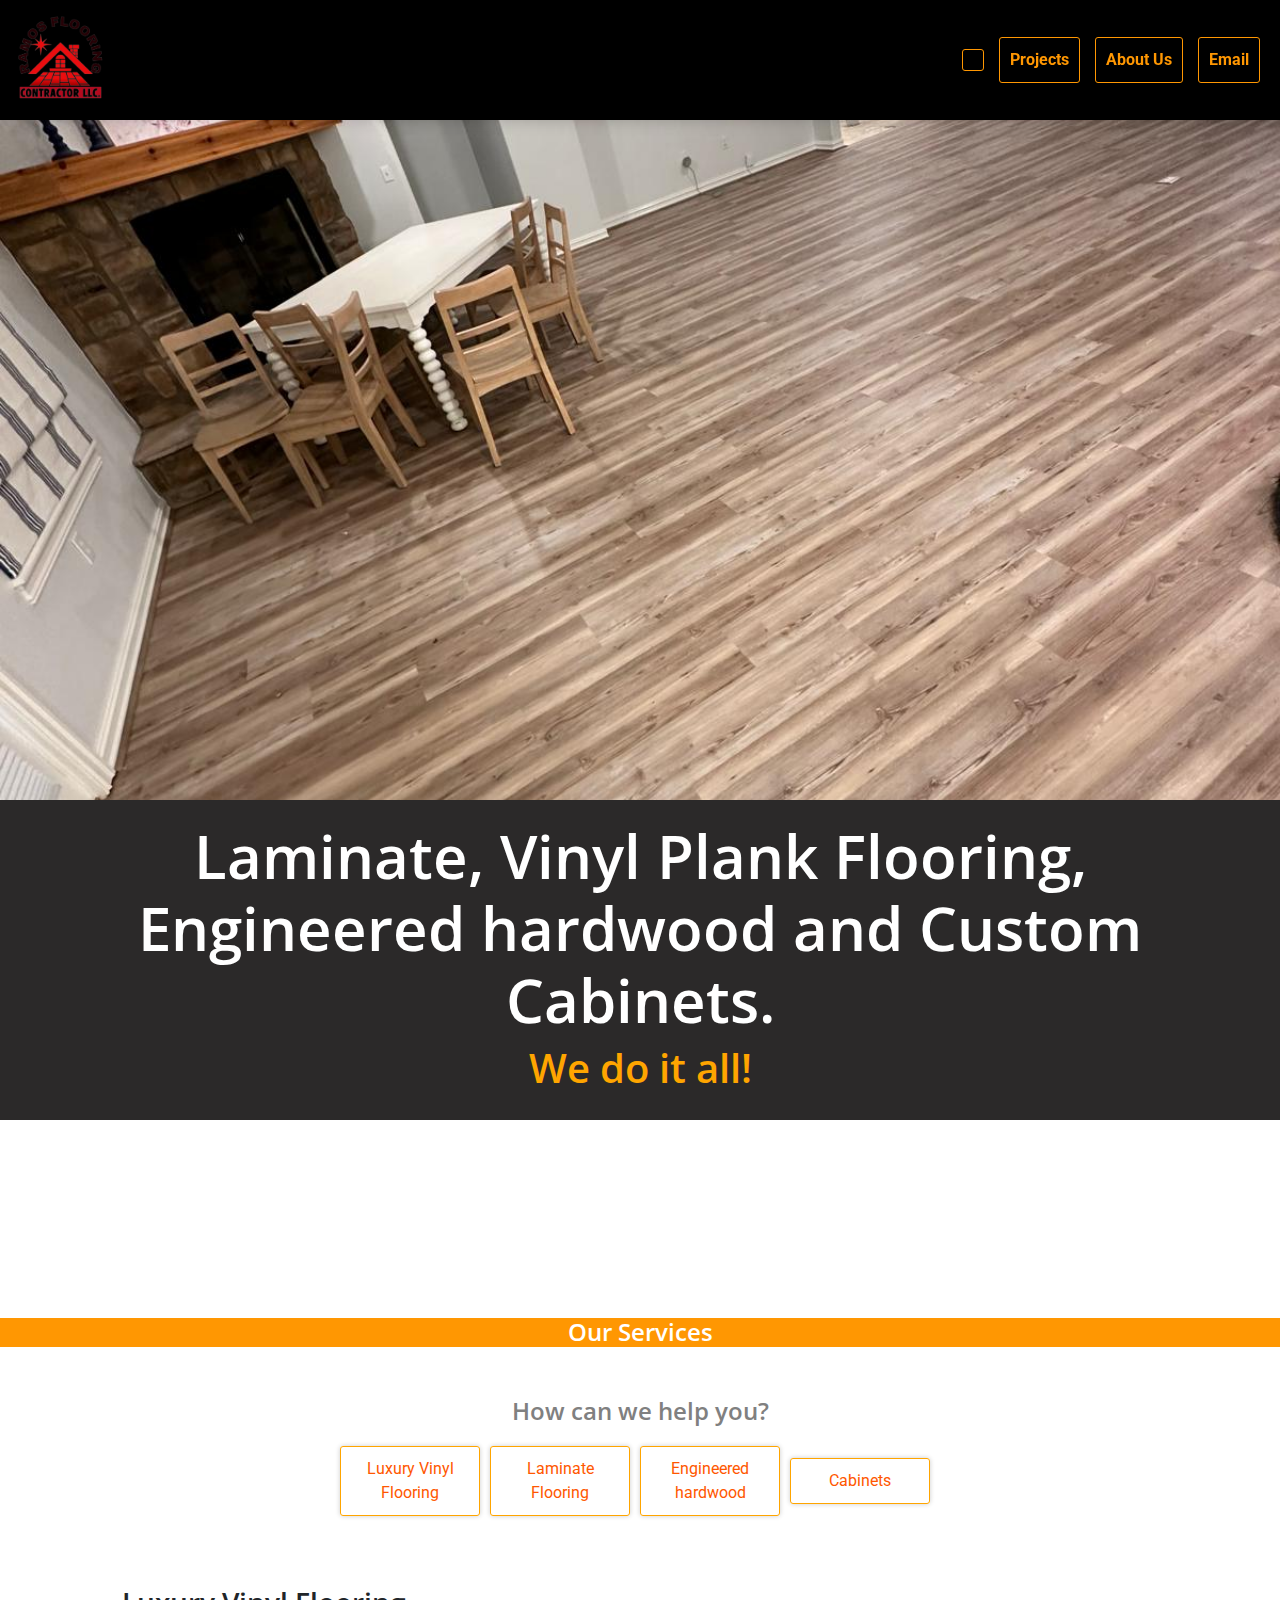
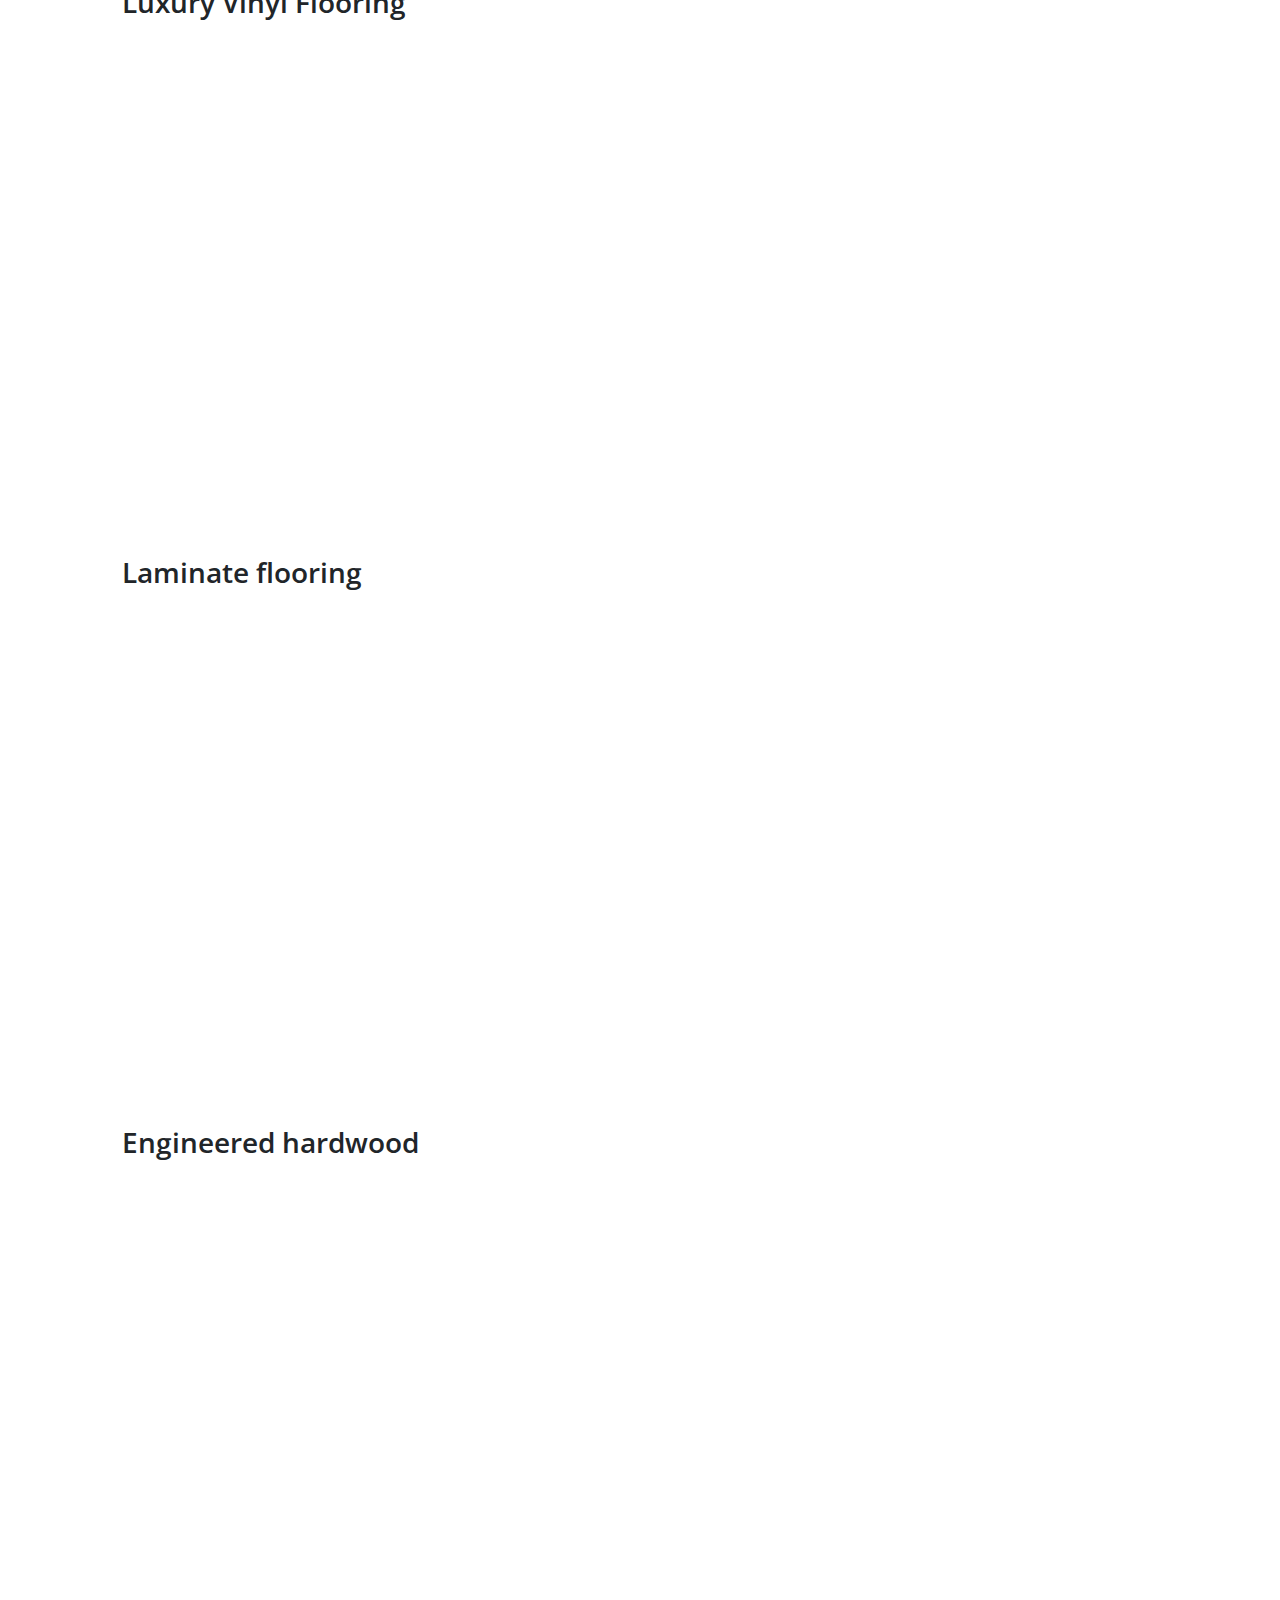
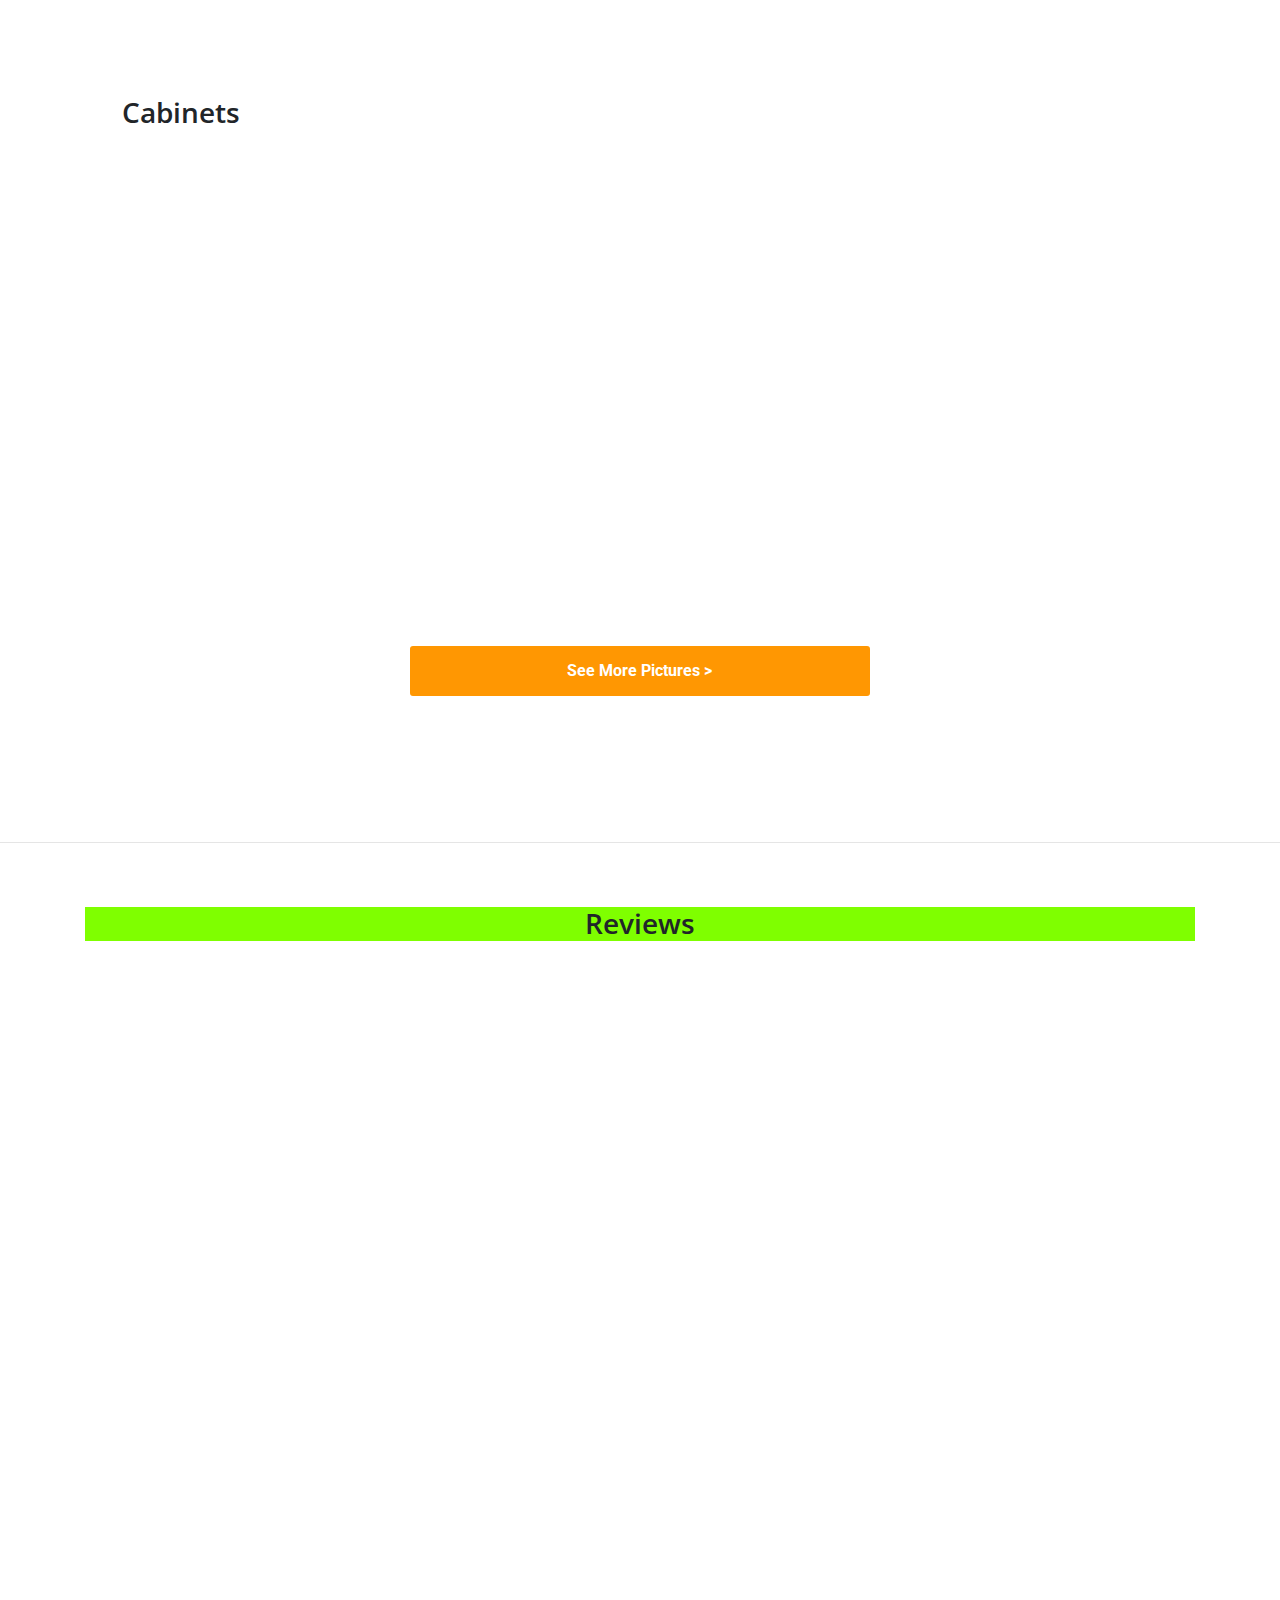
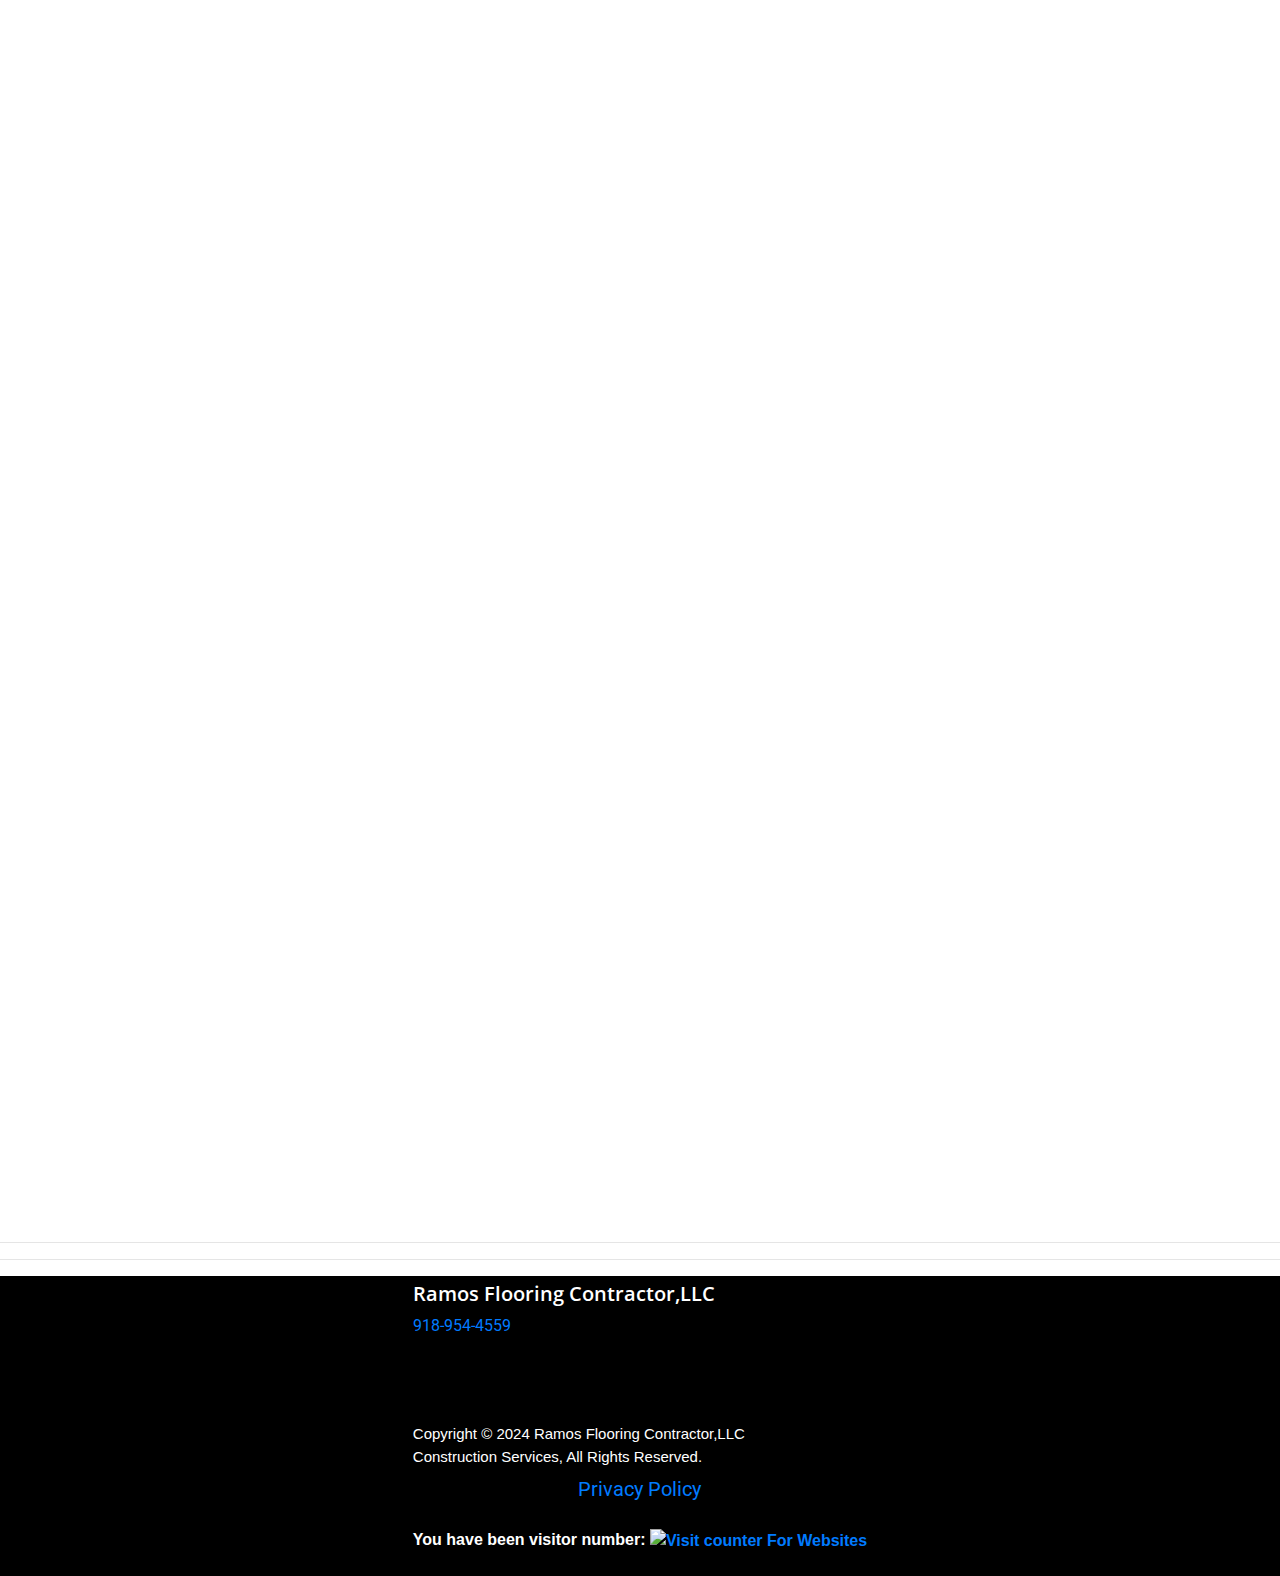
==== index.html @ 73893724 "final" ====
<!DOCTYPE html>
<html lang="en">
<head>
  <!-- Global site tag (gtag.js) - Google Analytics -->
  <script async src="https://www.googletagmanager.com/gtag/js?id=UA-148364133-5"></script>
  <script>
    window.dataLayer = window.dataLayer || [];
    function gtag(){dataLayer.push(arguments);}
    gtag('js', new Date());

    gtag('config', 'UA-148364133-5');
  </script>

  <meta charset="UTF-8">
  <meta name="viewport" content="width=device-width, initial-scale=1">

  <title>Laminate, Vinyl Plank Flooring, Engineered hardwood and Custom gavinetes. | Tulsa & Tulsa Area</title>

  <meta name="description" content="We're a family owned & operated construction service the Tulsa Area.  Laminate, Vinyl Plank Flooring, Engineered hardwood and Custom Cabinets. 918-954-4559."/>
  <meta property="og:description" content="We're a family owned & operated construction service serving the Tulsa Area.  Laminate, Vinyl Plank Flooring 918-954-4559." />

  <meta name="robots" content="index, follow"/>

<!--   og tags/social media -->

  <meta property="og:type" content="website" />
  <meta property="og:locale" content="en_US"/>
  <meta property="og:title" content="Ramos Flooring Contractor Llc | Laminate, Vinyl Plank Flooring, Engineered hardwood and Custom cabinets. | Collinsville & Tulsa Area"/>
  <meta property="og:image" content="images/logo.png/>

  <meta property="og:url" content="https://www.facebook.com/rhfloorinstall?mibextid=ZbWKwL" />
  <meta property="og:site_name" content="Ramos Flooring Contractor Llc" />
  <!-- FAVICON -->
  <link rel="icon" type="image/ico" href="images/logo.png">
  <!-- Icons -->
  <script src="https://kit.fontawesome.com/76634647d6.js"></script>
  <!-- Bootstrap -->
  <link rel="stylesheet" href="https://stackpath.bootstrapcdn.com/bootstrap/4.3.1/css/bootstrap.min.css" integrity="sha384-ggOyR0iXCbMQv3Xipma34MD+dH/1fQ784/j6cY/iJTQUOhcWr7x9JvoRxT2MZw1T" crossorigin="anonymous">
  <!--   Animation Scrolling -->
  <link href="https://unpkg.com/aos@2.3.1/dist/aos.css" rel="stylesheet">
  <script src="https://unpkg.com/aos@2.3.1/dist/aos.js"></script>
  <!-- stylesheets -->
  <link rel="stylesheet" href="styles/loader.css">
  <link rel="stylesheet" href="styles/navbar.css">
  <link rel="stylesheet" href="styles/banner.css">
  <link rel="stylesheet" href="styles/form.css">
  <link rel="stylesheet" href="styles/main.css">
  <link rel="stylesheet" href="styles/flip-card.css">
  <link rel="stylesheet" href="styles/our-work.css">
  <link rel="stylesheet" href="styles/about.css">
  <link rel="stylesheet" href="styles/responsiveness.css">
  <link rel="stylesheet" href="styles/footer.css">
  <link rel="stylesheet" href="styles/facebook.css">
  <link rel="stylesheet" href="styles/scroll.css">
  <link rel="stylesheet" href="styles/styles.css">


  <!-- fonts -->
  <link href="https://fonts.googleapis.com/css?family=Archivo:500|Open+Sans:300,700" rel="stylesheet">
  <link href="https://fonts.googleapis.com/css?family=Roboto&display=swap" rel="stylesheet">

  <!--   dark mode -->
</head>
<body>
  
  <nav id="navbar">
  <div class="logo">
    <div class="logo-phone">
      <a href="index.html"><img src="images/logo.png" alt="logo"></a>
    </div>

    <div class="empty-space">

    </div>

    <div class="desktop-buttons">

      <div class="each-button">
        <a
          href="https://www.facebook.com/rhfloorinstall?mibextid=ZbWKwL"
          target="blank"
        ><i class="fab fa-facebook-square"></i></a>
      </div>

      <div class="each-button">
        <a href="our-work.html"> Projects <i class="fas fa-hammer"></i></a>
      </div>

      <div class="each-button">
        <a href="about-us.html"> About Us <i class="far fa-address-card"></i></a>
      </div>

     
      <div class="each-button">
       <a id="enviarCorreo"  href="#"> Email <i class="fas fa-paper-plane"></i></a>
      </div>
      <script>
        // Función para enviar el correo electrónico
        function enviarCorreo() {
            // Dirección de correo electrónico a la que se enviará el correo
            var destinatario = 'gus.rauda@gmail.com';
            
            // Asunto del correo
            var asunto = 'mail subject';
            
            // Cuerpo del correo
            var cuerpo = 'Write here the message you want to send.';
            
            // Generar el link del correo
            var link = 'mailto:' + destinatario + '?subject=' + encodeURIComponent(asunto) + '&body=' + encodeURIComponent(cuerpo);
            
            // Abrir el cliente de correo predeterminado con el link generado
            window.location.href = link;
        }
        
        // Obtener referencia del enlace por su ID
        var enviarCorreoEnlace = document.getElementById('enviarCorreo');
        
        // Agregar evento de clic al enlace para enviar el correo
        enviarCorreoEnlace.addEventListener('click', function(event) {
            event.preventDefault(); // Prevenir el comportamiento predeterminado del enlace
            enviarCorreo(); // Llamar a la función enviarCorreo
        });
    </script>

    </div>
  </div>
    <div>
      <ul class="nav-links">
        <li>
          <div class="nav-container">
            <!-- top nav links -->
            <div class="upper-links">

              <div class="home-link">
                <a href="index.html"><i class="fas fa-home"></i><br>Home</a>
              </div>

              <div class="about-link">
                <a href="about-us.html"><i class="fas fa-smile"></i><br>About</a>
              </div>

            </div>
              <!-- bottom nav links -->
            <div class="container">
            <div class="upper-links">
              <div class="email-link">
                <a   href="mailto:gus.rauda@gmail.com"> Email <i class="fas fa-paper-plane"></i></a>
              </div>
           

              <div class="call-link">
                <a href="our-work.html"><i class="fas fa-hammer"></i><br>Projects</a>
              </div>
            </div>
            
              <div class="upper-links">
                <div class="reference-link">
                  <a href="https://www.facebook.com/rhfloorinstall?mibextid=ZbWKwL"> Facebook <i class="fab fa-facebook-square"></i></a>
                </div>

              </div>


          </div>
        </li>
      </ul>
    </div>
    <div class="burger">
      <div class="line1"></div>
      <div class="line2"></div>
      <div class="line3"></div>
    </div>
    <div class="second-burger">
      <a href="tel:+19189544559"><i class="fas fa-phone-alt"></i></a>
      
    
  <script src="javascript/navbar.js" defer></script>
</nav>

  <div class="mobile-intro">

    <div class="upper-container mobile">
      <h1>Laminate, Vinyl Plank Flooring, Engineered hardwood and Custom cabinets.</h1>
      <h4 id="orange-text"><i>We do it all!</i></h4>
    </div>

    <div class="mobile-banner-video">
      <img
        style="width: 100%;"
        src="images/piso1.jpg"
      />
    </div>
  </div>

  <div class="desktop-banner-video">
    <img
    style="width: 100%; height: 700px; object-fit: cover; margin-top: 100px;"
      src="images/piso1.jpg"
    />
  </div>

  <div class="below-desktop-video">
    <div class="below-desktop-video-container">
      <h1>Laminate, Vinyl Plank Flooring, Engineered hardwood and Custom Cabinets.</h1>
      <h2>We do it all!</h2>
    </div>
  </div>

  <div class="mobile-circles">
    <div class="icon-group">

      <div class=icon-group-item>
        <i class="fas fa-user-shield"></i>
        <h2>100%</h2>
        <p>Fully Licensed <br> & Insured</p>
      </div>

      <div class=icon-group-item>
        <i class="fas fa-handshake"></i>
        <h2>1000+</h2>
        <p>Satisfied <br> Customers</p>
      </div>

      <div class=icon-group-item>
        <i class="fas fa-history"></i>
        <h2>10+</h2>
        <p>Years <br> Experience</p>
      </div>

    </div>
  </div>

  <!-- 
  <section class="contact-form">
    <form action="https://formspree.io/mpzjvorl" method="POST">
      <h2 class="form-header">GET A FREE QUOTE</h2>

      <div class="personal-info">

          <div class="personal-info-block">
            <label id="fname-label" class="label" for="fname"></label>
            <br>
            <input type="text" id="fname" name="fname" autocomplete="off" placeholder="Name" required>
          </div>

          <div class="personal-info-block">
            <label id="email-label" class="label" for="email"></label>
            <br>
            <input type="email" id="email" name="email" autocomplete="off" placeholder="Email" required>
          </div>

          <div class="personal-info-block">
            <label id="phone-label" class="label" for="phone"></label>
            <br>
            <input type="tel" id="phone" name="phone" pattern="[0-9]{3}[0-9]{3}[0-9]{4}" autocomplete="off" placeholder="Phone #" required>
          </div>

          <div class="personal-info-block">
            <label for="service-type"></label>
            <br>
            <select name="service-type" id="service-type" form="contact-form">
              <option value="remodel">Remodel</option>
              <option value="flooring">Flooring</option>
              <option value="other">Other</option>
            </select>
          </div>

          <div class="personal-info-block">
            <label for="more-info"></label>
            <br>
            <textarea id="more-info" name="more-info" placeholder="Addtitional info"></textarea>
          </div>


          <div class="submit-btn">
            <button type="submit" id="submit-btn">Submit ></button>
          </div>

        </div>

        <div class="submit-btn-bg"></div>

    </form>
   --></section>

  <div class="desktop-circles">
    <div class="circle-group">

      <div class=circle-group-item data-aos="zoom-in" data-aos-duration="800">
        <i class="fas fa-user-shield"></i>
        <h2>100%</h2>
        <p>Fully Licensed <br> & Insured</p>
      </div>

      <div class=circle-group-item data-aos="zoom-in" data-aos-duration="1500">
        <i class="fas fa-handshake"></i>
        <h2>1000+</h2>
        <p>Satisfied <br> Customers</p>
      </div>

      <div class=circle-group-item data-aos="zoom-in" data-aos-duration="2500">
        <i class="fas fa-history"></i>
        <h2>10+</h2>
        <p>Years <br> Experience</p>
      </div>

    </div>

  </div>


<main>
  <section class="mobile-top-container">
    <div id="center-services">
      <p class="services">Our Services</p>
    </div>
    <div class="cards-container">

    <div class="card-product">
      <img src="images/piso2.jpg" alt="Luxury vinyl flooring" />
      <div class="card-product-infos">
        <h2>Luxury Vinyl Flooring</h2>
        <p>          Transform your home with quality and affordability. Explore our options today!
        </p>
      </div>
    </div>

    <div class="card-product">
      <img src="images/laminado.jpg" alt="bathroom" />
      <div class="card-product-infos">
        <h2>Laminate Flooring</h2>
          
          <p>Transform your home with quality and affordability. Explore our options today!</p>
          
           </p>
      </div>
    </div>

    <div class="card-product">
      <img src="images/enginee2.jpg" alt="bathroom" />
      <div class="card-product-infos">
        <h2>Engineered hardwood</h2>
          
          <p>Transform your home with quality and affordability. Explore our options today!</p>
          
           </p>
      </div>
    </div>

    <div class="card-product">
      <img src="images/gabinete.jpg" alt="cabinets" />
      <div class="card-product-infos">
        <h2>Cabinets</h2>
        <p>Elevate your space with exquisite custom cabinets crafted to perfection</p>
      </div>
    </div>

    <div class="see-pictures-button">
      <a href="our-work.html">See More Pictures</a>
    </div>
  </section>

  <div class="divider" id="section15">
    <h4>Our Services</h4>
  </div>

  <div class="shortcut-bar-container-desktop">
      <h4 id="shortcut-header">How can we help you?</h4>
    <div class="shortcut-bar">
      <div class="button-group">

        <div class="smooth-scroll-button">
          <a href="#section2">Luxury Vinyl Flooring</a>
        </div>

        <div class="smooth-scroll-button">
          <a href="#section3"> Laminate Flooring</a>
        </div>

        <div class="smooth-scroll-button">
          <a href="#section4"> Engineered hardwood</a>
        </div>

        <div class="smooth-scroll-button">
          <a href="#section5"> Cabinets</a>
        </div>

      </div>
    </div>
  </div>

  <section class="desktop-main-container">
    <div class="desktop-container">

      <div class="container-block">
        <div class="block-item">
          <h3 id="section2">Luxury Vinyl Flooring</h3>
          <img src="images/piso2.jpg" alt="vinyl Flooring" data-aos="fade-right" data-aos-duration="2000">
        </div>
        <div class="block-item" data-aos="fade-left" data-aos-duration="2000">
          <img id="image-right" src="images/piso2.jpg" alt="Laminate flooring">
          <p>Transform your home with quality and affordability. Explore our options today!

          </p>
        </div>
      </div>

      <div class="container-block">
        <div class="block-item">
          <h3 id="section3">Laminate flooring</h3>
          <img src="images/laminado2.jpg" alt="Laminate Flooring" data-aos="fade-right" data-aos-duration="2000">
        </div>
        <div class="block-item" data-aos="fade-left" data-aos-duration="2000">
          <img id="image-right" src="images/laminado.jpg" alt="Laminate Flooring">
          <p>Transform your home with quality and affordability. Explore our options today!</p>
        </div>
      </div>

      <div class="container-block">
        <div class="block-item">
          <h3 id="section4">Engineered hardwood</h3>
          <img src="images/enginee3.jpg" alt="Engineered hardwood" data-aos="fade-right" data-aos-duration="2000">
        </div>
        <div class="block-item" data-aos="fade-left" data-aos-duration="2000">
          <img id="image-right" src="images/enginee2.jpg" alt="Laminate Flooring">
          <p>Transform your home with quality and affordability. Explore our options today!</p>
        </div>
      </div>

      <div class="container-block">
        <div class="block-item">
          <h3 id="section5">Cabinets</h3>
          <img src="images/gabinete.jpg" alt="custom cabinets" data-aos="fade-right" data-aos-duration="2000">
        </div>
        <div class="block-item" data-aos="fade-left" data-aos-duration="2000">
          <img id="image-right" src="images/gabinete2.jpg" alt="custom outdoor fireplace">
          <p>Elevate your space with exquisite custom cabinets crafted to perfection</p>
        </div>
      </div>

      <div class="see-pictures-button">
    <a href="our-work.html"> See More Pictures > </a>
  </div>


    </div>
  </section>
  
 

 
  <!-- <section class="contact-form">
    <form action="https://formspree.io/mpzjvorl" method="POST">
      <h2 class="form-header">GET A FREE QUOTE</h2>

      <div class="personal-info">

          <div class="personal-info-block">
            <label id="fname-label" class="label" for="fname"></label>
            <br>
            <input type="text" id="fname" name="fname" autocomplete="off" placeholder="Name" required>
          </div>

          <div class="personal-info-block">
            <label id="email-label" class="label" for="email"></label>
            <br>
            <input type="email" id="email" name="email" autocomplete="off" placeholder="Email" required>
          </div>

          <div class="personal-info-block">
            <label id="phone-label" class="label" for="phone"></label>
            <br>
            <input type="tel" id="phone" name="phone" pattern="[0-9]{3}[0-9]{3}[0-9]{4}" autocomplete="off" placeholder="Phone #" required>
          </div>

          <div class="personal-info-block">
            <label for="service-type"></label>
            <br>
            <select name="service-type" id="service-type" form="contact-form">
              <option value="flooring">Flooring</option>
              <option value="other">Cabinets</option>
            </select>
          </div>

          <div class="personal-info-block">
            <label for="more-info"></label>
            <br>
            <textarea id="more-info" name="more-info" placeholder="Addtitional info"></textarea>
          </div>

          <div class="submit-btn">
            <button type="submit" id="submit-btn">Submit ></button>
          </div>

        </div>

        <div class="submit-btn-bg"></div>

    </form>
  </section>

  <br> -->
  

<hr>
</main>
<br><br>
<div class="container" style="display: block; margin: auto; text-align: center;">
<h3 style="background-color: chartreuse;">Reviews</h3>
<iframe src="https://www.facebook.com/plugins/post.php?href=https%3A%2F%2Fwww.facebook.com%2Fpermalink.php%3Fstory_fbid%3Dpfbid032AsZcSiXtpjebUURmiPeFrD7Mp3L16Mm4wUZ9xig6V42gHu1SGwTVG3noNDDWnvjl%26id%3D100093232772970&show_text=true&width=500" width="100%" height="734" style="border:none;overflow:hidden" scrolling="yes" frameborder="0" allowfullscreen="true" allow="autoplay; clipboard-write; encrypted-media; picture-in-picture; web-share"></iframe>
<iframe src="https://www.facebook.com/plugins/post.php?href=https%3A%2F%2Fwww.facebook.com%2FKasseyWalker777%2Fposts%2Fpfbid0L7s9SiebyeQofaS9ZgWDAj1th2RhqsWTSydWQoj7wRrjvXaaSdDEvP3XiqbZLE6el&show_text=true&width=500" width="100%" height="200" style="border:none;overflow:hidden" scrolling="yes" frameborder="0" allowfullscreen="true" allow="autoplay; clipboard-write; encrypted-media; picture-in-picture; web-share"></iframe>
<iframe src="https://www.facebook.com/plugins/post.php?href=https%3A%2F%2Fwww.facebook.com%2Fjill.krefft%2Fposts%2Fpfbid0gVji9zPcnw74T6XLZy2wdA5Qk4YDjx8csH2qK6fBC4R5EYbcyYwTqeKWUXPcy8pfl&show_text=true&width=500" width="100%" height="200" style="border:none;overflow:hidden" scrolling="yes" frameborder="0" allowfullscreen="true" allow="autoplay; clipboard-write; encrypted-media; picture-in-picture; web-share"></iframe>
<iframe src="https://www.facebook.com/plugins/post.php?href=https%3A%2F%2Fwww.facebook.com%2Fdanielle.redmondjennings%2Fposts%2Fpfbid02mDxnufdYVn1xKQXVgGoyJc3UpBB62esYWf2m6T55dg4nXZ3x2coUGFT5Mg7QjSKHl&show_text=true&width=500" width="100%" height="715" style="border:none;overflow:hidden" scrolling="yes" frameborder="0" allowfullscreen="true" allow="autoplay; clipboard-write; encrypted-media; picture-in-picture; web-share"></iframe>
</div>

<hr>
<div id="disqus_thread"></div>
<script>
    /**
    *  RECOMMENDED CONFIGURATION VARIABLES: EDIT AND UNCOMMENT THE SECTION BELOW TO INSERT DYNAMIC VALUES FROM YOUR PLATFORM OR CMS.
    *  LEARN WHY DEFINING THESE VARIABLES IS IMPORTANT: https://disqus.com/admin/universalcode/#configuration-variables    */
    
    var disqus_config = function () {
    this.page.url = https://ramosflooring.netlify.app/;  // Replace PAGE_URL with your page's canonical URL variable
    this.page.identifier = https://ramosflooring.netlify.app/; // Replace PAGE_IDENTIFIER with your page's unique identifier variable
    };
    
    (function() { // DON'T EDIT BELOW THIS LINE
    var d = document, s = d.createElement('script');
    s.src = 'https://ramosflooring.disqus.com/embed.js';
    s.setAttribute('data-timestamp', +new Date());
    (d.head || d.body).appendChild(s);
    })();
</script>
<noscript>Please enable JavaScript to view the <a href="https://disqus.com/?ref_noscript">comments powered by Disqus.</a></noscript>

<script id="dsq-count-scr" src="//ramosflooring.disqus.com/count.js" async></script>
<hr>
<footer class="mobile-footer">

    <div class="">
      <h5>Ramos Flooring Contractor,LLC</h5>
      <a href="tel:+1 918-954-4559" style="margin: auto;  text-align: center;"> 918-954-4559</a><br>

      <div class="social-icons">
        <a class="facebook" href="https://www.facebook.com/rhfloorinstall?mibextid=ZbWKwL" target="_blank"><i class="fab fa-facebook-f"></i>
        </a>
        
      </div>

      <hr class="">

      <div class="copyright">
        <p>Copyright © 2024 Ramos Flooring Contractor,LLC <br> Construction Services, All Rights Reserved.</p>
      </div>
      <div class="privacy-policy" style="text-align: center; color: white; text-decoration: none; margin-top: -10px; margin-bottom: 10px;">
        <a href="privacy-policy.html" style="font-size: 20px;">Privacy Policy</a>
<br><br>
        <p><b>You have been visitor number: <!-- hitwebcounter Code START -->
          <a href="https://www.hitwebcounter.com" target="_blank">
          <img src="https://hitwebcounter.com/counter/counter.php?page=14391729&style=0025&nbdigits=7&type=ip&initCount=120" title="Counter Widget" Alt="Visit counter For Websites"   border="0" /></a>                                    
                                                    </p></b>

      </div>
      
    </div>
  </footer>

<script type='text/javascript' data-cfasync='false'>window.purechatApi = { l: [], t: [], on: function () { this.l.push(arguments); } }; (function () { var done = false; var script = document.createElement('script'); script.async = true; script.type = 'text/javascript'; script.src = 'https://app.purechat.com/VisitorWidget/WidgetScript'; document.getElementsByTagName('HEAD').item(0).appendChild(script); script.onreadystatechange = script.onload = function (e) { if (!done && (!this.readyState || this.readyState == 'loaded' || this.readyState == 'complete')) { var w = new PCWidget({c: 'a52277e1-9607-443a-9993-4f3719b8a271', f: true }); done = true; } }; })();</script>

<script> AOS.init(); </script>
<script src="script.js"></script>


</body>
</html>
---- styles/loader.css ----
.loader-wrapper {
  width: 100%;
  height: 100%;
  position: absolute;
  top: 0;
  left: 0;
  background-color: black;
  display:flex;
  justify-content: center;
  align-items: center;
  z-index: 10000;
}
.loader {
  display: block;
  position: relative;
  animation: loader 1s infinite ease;
}
.loader-inner {
  vertical-align: top;
  display: inline-block;
  width: 100%;
  background-color: #fff;
  animation: loader-inner 2s infinite ease-in;
}
@keyframes loader {
  0% { transform: rotate(0deg);}
  100% { transform: rotate(360deg);}
}
@keyframes loader-inner {
  0% { height: 0%;}
  100% { height: 0%;}
}
---- styles/navbar.css ----
nav {
  height: 120px;
  width: 100%;
  position: fixed;
  top: 0px;
  background-color: hsl(32, 10%, 74%);
  box-shadow: 0 0 15px rgba(201, 195, 195, 0.425);
  z-index: 5;
}

/*.logo {
  display: flex;
  justify-content: left;
  cursor: pointer;
  padding: 10px;

}*/
.logo-phone {
  position: absolute;
  left: 10px;
  top: 50%;
  transform: translateY(-50%);
}
.logo-phone img {
  height: 70px;
}

nav.scroll {
  background-color: rgb(53, 48, 48);
  color: rgb(36, 36, 196);
}

.burger {
  display: flex;
  flex-direction: column;
  align-items: center;
  justify-content: center;
  cursor: pointer;
  height: 40px;
  width: 46px;
  position: fixed;
  margin-top: 18px;
  margin-right: 0px;
  right: 10px;
  top: 15px;
  z-index: 20;
  border-radius: 5px;
  background-color: #FF9702;

}

.line1, .line3 {
  width: 25px;
  height: 2px;
  margin: 5px;
  background-color: white;
  transition: all 0.3s ease;
}

.second-burger {
  display: flex;
  align-items: center;
  justify-content: center;
  box-sizing: border-box;
  cursor: pointer;
  height: 40px;
  width: 46px;
  position: fixed;
  right: 65px;
  top: 33px;
  padding: 5px;
  background-color: #FF9702;
  z-index: 20;
  border-radius: 5px;
}

.second-burger i {
  font-size: 20px;
  color: white;
  margin: 7px;
  transition: all 0.3s ease;
}

.third-burger {
  display: flex;
  align-items: center;
  justify-content: center;
  box-sizing: border-box;
  cursor: pointer;
  height: 40px;
  width: 46px;
  position: fixed;
  right: 120px;
  top: 33px;
  padding: 5px;
  background-color: #FF9702;
  z-index: 20;
  border-radius: 5px;
}

.third-burger i {
  font-size: 20px;
  color: white;
  margin: 7px;
  transition: all 0.3s ease;
}

.burger .line2 {
  width: 25px;
  height: 2px;
  background-color: white;
}

.nav-links{
  display: flex;
  flex-direction: column;
  align-items: center;
  justify-content: center;
  text-decoration: none;
  height: 100%;
  width: 100%;
  list-style: none;
  overflow-x: hidden;
  position: fixed;
  z-index: 20;
  top: 0px;
  right: 0px;
  background-color: rgb(143, 130, 130);
  transform: translateX(100%);
  margin: 0 !important;
  padding: 0 !important;
}

.nav-active{
  transform: translateX(0%);
}

.upper-links {
  display: flex;
  align-items: center;
  justify-content: space-around;
  margin: 0 auto;
  width: 300px;
}

.upper-google-link {
  display: flex;
  align-items: center;
  justify-content: space-around;
  margin: 0 auto;
}

.google-link {
  background-color: #FF9702;
  display: flex;
  align-items: center;
  justify-content: center;
  margin-bottom: 20px;
  width: 100%;
  padding: 30px;
  border-radius: 5px;
  text-align: center;
  position: relative;
  left: 0;
  transition: left ease 0.5s;
}

.google-link a {
  text-decoration: none;
  color: white;
  font-size: 24px;
}

.home-link {
  background-color: #FF9702;
  display: flex;
  align-items: center;
  justify-content: center;
  margin-bottom: 20px;
  padding: 30px;
  width: 49%;
  border-radius: 5px;
  text-align: center;
  position: relative;
  right: 0;
  transition: top ease 0.5s;
}

.home-link a {
  text-decoration: none;
  color: white;
  font-size: 24px;
}

.reference-link {
  background-color: #2010b1;
  display: flex;
  align-items: center;
  justify-content: center;
  margin-bottom: 20px;
  width: 100%;
  padding: 30px;
  border-radius: 5px;
  text-align: center;
  position: relative;
  right: 0;
  transition: right ease 0.5s;
}

.reference-link a {
  text-decoration: none;
  color: white;
  font-size: 24px;
}

.call-link {
  background-color: #FF9702;
  display: flex;
  align-items: center;
  justify-content: center;
  margin-bottom: 20px;
  width: 49%;
  padding: 30px;
  border-radius: 5px;
  text-align: center;
  position: relative;
  right: 0;
  transition: right ease 0.5s;
}

.call-link a {
  text-decoration: none;
  color: white;
  font-size: 24px;
}

.about-link {
  background-color: #FF9702;
  display: flex;
  align-items: center;
  justify-content: center;
  margin-bottom: 20px;
  padding: 30px;
  width: 49%;
  border-radius: 5px;
  text-align: center;
  position: relative;
  left: 0;
  transition: left ease 0.5s;
}

.about-link a {
  text-decoration: none;
  color: white;
  font-size: 24px;
}

.email-link {
  background-color: #FF9702;
  display: flex;
  align-items: center;
  justify-content: center;
  margin-bottom: 20px;
  width: 49%;
  padding: 30px;
  border-radius: 5px;
  text-align: center;
  position: relative;
  left: 0;
  transition: left ease 0.5s;
}

.email-link a {
  text-decoration: none;
  color: white;
  font-size: 24px;
}

.extra-info {
  display: flex;
  flex-direction: column;
  align-items: center;
  justify-content: center;
  color: black;
  font-weight: bolder;
}

@keyframes navLinkFade{
  from{
    opacity: 0;
    transform: translateX(50px);
  }
  to{
    opacity: 1;
    transform: translateX(0px);
  }
}

.toggle .line1{
  transform: rotate(-45deg) translate(-5px,5px);
}
.toggle .line2{
  opacity: 0;
}
.toggle .line3{
  transform: rotate(45deg) translate(-5px,-5px);
}
---- styles/banner.css ----
.desktop-banner-video {
  display: none;
}
.below-desktop-video {
  display: none;
}

@media screen and (min-width: 800px) {
    /*desktop banner / slideshow*/
  .mobile-intro {
    display: none;
  }
  .mobile-banner-video {
    display: none;
  }
  .desktop-banner-video {
    display: block;
  }
  .desktop-banner-video video {
    margin-top: 50px;
    margin-bottom: -10px;
    width: 100vw;
  }
  .below-desktop-video {
    display: block;
    background: rgb(43, 41, 41);
    width: 100%;
    margin: 0 auto;
    text-align: center;
    padding-top: 20px;
    padding-bottom: 20px;
  }
  .below-desktop-video-container {
    width: 80%;
    margin: 0 auto;
  }
  .below-desktop-video-container h1 {
    color: white;
    font-size: 60px;
  }
  .below-desktop-video-container h2 {
    color: orange;
    font-size: 40px;
  }
}

#small-banner {
  margin: 0;
  padding: 15px 0px;
  background-color: #FF9702;
  color: white;
  text-align: center;
  font-weight: bolder;
}
#small-banner a {
  font-size: 20px;
  color: white;
}

.mobile-banner-video video {
  height: 35vh;
  object-fit: cover;
  width: 100%;
  margin-bottom: -5px;
}
@media screen and (min-width: 600px) {
  .mobile-banner-video video {
    height: 600px;
    object-fit: cover;
    width: 100%;
    margin-bottom: -5px;
  }
}

.mobile-banner img {
  width: 100%;
}

.mobile-intro {
  margin-top: 120px;
}

.upper-container {
  width: 90%;
  margin: 0 auto;
  text-align: center;
  padding-top: 20px;
  padding-bottom: 20px;
}

.upper-container h1 {
  margin: 0 auto;
  font-size: 32px;
  width: 90%;
  padding-bottom: 10px;
}

.upper-container h2 {
  width: 70%;
  font-size: 20px;
  font-weight: 300;
  margin: 0 auto;
  color: rgb(230, 85, 0);
}

.upper-container p {
  color: rgb(230, 85, 0);
  font-weight: 300;
  margin-bottom: 0;
}
---- styles/form.css ----
.contact-form {
  background: #FF9702;
  padding: 50px 0px;
  position: relative;
}
.form-header {
  font-family: 'Archivo Black', sans-serif;
  font-size: 28px;
  color: white;
  text-align: center;
}
.form-header-lower {
  font-family: 'Archivo Black', sans-serif;
  font-size: 20px;
  color: white;
  text-align: center;
}

.personal-info {
  width: 90%;
  margin: 0 auto;
}

.personal-info-block {
  width: 100%;
  margin-bottom: 10px;
}
.personal-info-block input {
  width: 100%;
  border: 2px solid black;
  height: 50px;
  outline: none;
  padding-left: 10px;
  color: black;
  font-size: 20px;
  font-weight: bold;
}
.personal-info-block input::placeholder {
  color: black;
  font-size: 20px;
  font-weight: bold;
  overflow: visible;
}
.personal-info-block input:focus {
  color: black;
  font-size: 20px;
  font-weight: bold;
  overflow: visible;
}

.personal-info-block select {
  width: 100%;
  border: 2px solid black;
  height: 50px;
  outline: none;
  color: black;
  font-size: 20px;
  font-weight: bold;
  background: white;
  padding-left: 10px;
}
.personal-info-block select::placeholder {
  color: black;
  font-size: 20px;
  font-weight: bold;
}
.personal-info-block select::focus {
  color: black;
  font-size: 20px;
  font-weight: bold;
}

.personal-info-block textarea {
  width: 100%;
  border: 2px solid black;
  height: 80px;
  outline: none;
  padding-left: 10px;
  padding-top: 10px;
  color: black;
  font-size: 20px;
  font-weight: bold;
}
.personal-info-block textarea::placeholder {
  color: black;
  font-size: 20px;
  font-weight: bold;
  font-family: 'Roboto', sans-serif;
}
.personal-info-block textarea:focus {
  color: black;
  font-size: 20px;
  font-weight: bold;
  font-family: 'Roboto', sans-serif;
  overflow: visible;
}

.personal-info-block label {
  font-size: 20px;
}


.submit-btn {
  display: flex;
  align-items: center;
  justify-content: center;
  width: 100%;
}
.submit-btn button {
  padding: 15px;
  background: white;
  color: black;
  border: none;
  outline: none;
  text-decoration: none;
  font-size: 18px;
  font-weight: bold;
  text-align: center;
  font-family: 'Archivo Black', sans-serif;

  position: relative;
  z-index: 2;
}

.submit-btn-bg {
  background: black;
  width: 117px;
  height: 50px;

  position: absolute;
  z-index: 1;
  bottom: 45px;
  left: 50%;
  transform: translateX(-55%);
}


@media screen and (min-width: 800px) {
  .contact-form {
    display: flex;
    flex-direction: column;
    align-items: center;
    justify-content: center;
  }
  .personal-info-block input {
    width: 100%;
  }
  .personal-info-block select {
    width: 100% !important;
  }
  .personal-info-block textarea {
    width: 100% !important;
  }
}
---- styles/main.css ----
h1, h2, h3, h4, h5, h6 {
  font-family: 'Open Sans', sans-serif;
  font-weight: 600;
}

p {
  font-family: Arial;
  font-weight: 500;
}

html {
  scroll-behavior: smooth;
}

.privacy-policy-container {
  width: 90%;
  margin: 0 auto;
  padding-top: 50px;
  padding-bottom: 50px;
}

#orange-text {
  color: #FF9702;
}

.vertical-line {
  display: none;
}

.carousel-indicators{
  display: none;
}

.mobile-video {
  margin-top: 30px;
  margin-bottom: 30px;
  text-align: center;
  color: #FF9702;
}

.mobile-video h4 {
  margin: 0 auto;
  font-size: 24px;
  text-align: center;
  width: 90%;
  margin-bottom: 10px;
}

.mobile-top-container {
  margin: 0 auto;
  width: 90%;
}

.banner {
  display: none;
}

.services {
  width: 100%;
  color: #FF9702;
  background-color: white;
  padding: 10px;
  border-radius: 3px;
  text-align: center;
}

#center-services {
  display: flex;
  align-items: center;
  justify-content: center;
}

#center-services p {
  font-size: 24px;
  font-weight: 900;
}

.desktop-circles {
  display: none;
}

.mobile-circles {
  display: flex;
  align-items: center;
  justify-content: center;
  padding: 25px 0px;
}

.icon-group {
  height: 100%;
  width: 100%;
  display: flex;
  align-items: center;
  justify-content: space-around;
}

.icon-group-item {
  text-align: center;
}

.icon-group h2 {
  font-size: 24px;
}
.icon-group i {
  text-align: center;
  font-size: 36px;
  color: #FF9702;
}
.icon-group p {
  margin: 0;
}


.numberCircle {
  width: 120px;
  line-height: 120px;
  border-radius: 50%;
  text-align: center;
  font-size: 24px;
  border: 4px solid black;
}

.numberCirclealt {
  width: 120px;
  line-height: 120px;
  border-radius: 50%;
  text-align: center;
  font-size: 24px;
  border: 4px solid rgba(230, 85, 0, 1);
}

.numberCirclealt2 {
  width: 120px;
  line-height: 120px;
  border-radius: 50%;
  text-align: center;
  font-size: 24px;
  border: 4px solid grey;
}

.circle-text {
  margin-top: 5px;
  text-align: center;
  font-weight: bolder;
  font-size: 14px;
}

.top-divider {
  display: none;
}

.divider {
  display: none;
}

.desktop-video-container {
  display: none;
}

.desktop-main-container {
  display: none;
}

.cards-container {
  box-sizing: border-box;
  width: 100%;
  border-radius: 5px;
}

.card-product {
  overflow: hidden;
  height: 180px;
  background: white;
  box-shadow: 0 0 15px rgba(0,0,0,0.2);
  display: flex;
  align-items: center;
  margin-bottom: 20px;
  border-radius: 3px;
}

.card-product img {
  height: 100%;
  width: 125px;
  object-fit: cover;
}

.card-product h2 {
  font-size: 20px;
  font-weight: bold;
  margin: 0;
}

.card-product p {
  font-size: 12px;
  line-height: 1.4;
  opacity: .7;
  margin-bottom: 0;
  margin-top: 8px;
}

.card-product .card-product-infos {
  padding: 16px;
}

.see-pictures-button {
  margin: 0 auto;
  background-color: #FF9702;
  border: 3px solid #FF9702;
  border-radius: 3px;
  width: 40%;
  padding: 10px;
  margin-top: 30px;
  margin-bottom: 30px;
  text-align: center;
}

.see-pictures-button a {
  color: white;
  font-weight: bolder;
  text-align: center;
}



.desktop-google-reviews {
  display: none;
}
.mobile-google-reviews {
  display: block;
  width: 85%;
  margin: 0 auto;
}

.community-service {
  width: 90%;
  margin: 0 auto;
  padding-bottom: 40px;
  color: grey;
}

.community-service p {
  margin-top: 20px;
  margin-bottom: 10px;
  font-size: 20px;
}

.community-service img {
  width: 100%;
}

.desktop-buttons {
  display: none;
}

.phone-number {
  display: none;
}

.hours {
  display: none;
}

#desktop-support {
  display: none;
}

.mobile-community-service {
  width: 90%;
  margin: 0 auto;
  padding-top: 20px;
  padding-bottom: 20px;
  color: grey;
}

.community-service-image-mobile img {
  width: 100%;
  border-radius: 5px;
}

.mobile-community-service p {
  margin-top: 10px;
  font-size: 18px;
}

.mobile-facebook {
  width: 85%;
  margin: 0 auto;
  padding-top: 20px;
  padding-bottom: 40px;
}

.desktop-facebook {
  display: none;
}
---- styles/flip-card.css ----
.flip-card {
  background-color: transparent;
  width: 220px;
  height: 80px;
  perspective: 1000px; /* Remove this if you don't want the 3D effect */
  margin-top: 10px;
  display: flex;
  align-items: center;
  justify-content: center;
}

/* This container is needed to position the front and back side */
.flip-card-inner {
  position: relative;
  width: 100%;
  height: 100%;
  text-align: center;
  transition: transform 0.8s;
  transform-style: preserve-3d;
  -webkit-transition: -webkit-transform 1s;
  -o-transform-style: preserve-3d;
}

/* Do an horizontal flip when you move the mouse over the flip box container */
.flip-card:hover .flip-card-inner {
  transform: rotateY(180deg);
}

/* Position the front and back side */
.flip-card-front, .flip-card-back {
  position: absolute;
  width: 100%;
  height: 100%;
  backface-visibility: hidden;
  display: flex;
  align-items: center;
  justify-content: center;
  text-align: center;
  border-radius: 5px;
  -webkit-backface-visibility: hidden;
  -o-backface-visibility: hidden;
}

.flip-card-front #p, .flip-card-back #p {
  margin: 0;
  font-size: 28px;
  font-weight: bolder;
  color: black;
}

/* Style the front side (fallback if image is missing) */
.flip-card-front {
  background-color: #FF9702;
}

/* Style the back side */
.flip-card-back {
  background-color: #FF9702;
  transform: rotateY(180deg);
}
---- styles/our-work.css ----
.shortcut-bar-container {
/*  display: flex;
  flex-direction: column;*/
  margin-top: 10px;
  margin-bottom: 10px;
}

#shortcut-header {
  margin-bottom: 20px;
  text-align: center;
  color: grey;
}

.shortcut-bar-container-desktop {
  display: none;
}

.shortcut-bar {
  width: 95%;
  margin: 0 auto;
  display: flex;
  flex-direction: column;
  align-items: center;
  justify-content: center;
}

.shortcut-bar h6 {
  text-align: center;
}

.button-group {
  display: flex;
  margin-bottom: 20px;
}

.smooth-scroll-button {
  display: flex;
  flex-direction: column;
  align-items: center;
  justify-content: center;
  margin-right: 10px;

}

.smooth-scroll-button a {
  color: rgba(255, 87, 0, 1);
  padding: 10px;
  border-radius: 3px;
  box-shadow: 0 0 5px rgba(0,0,0,0.2);
  align-items: center;
  border: 1px solid orange;
  width: 140px;
  text-align: center;
}

.desktop-portfolio {
  display: none;
}

.mobile-portfolio {
  margin: 0 auto;
  padding-top: 140px;
  width: 90%;
  background-color: white;
  text-align: center;
}

.mobile-carousel-container {
  width: 100%;
  margin-bottom: 30px;
}

.mobile-carousel-slide {
  display: flex;
  flex-wrap: nowrap;
  background-color: white;
  height: 100%;
  width: 100%;
  padding-bottom: 10px;
  overflow-y: scroll; /* has to be scroll, not auto */
}

.mobile-carousel-slide img {
  width: 90%;
  height: 400px;
  border-radius: 5px;
  box-shadow: 0 5px 10px rgba(0,0,0,0.5);
  margin-right: 10px;
  object-fit: cover;
}
---- styles/about.css ----
.mobile-about-us {
  margin: 0 auto;
  width: 90%;
  margin-top: 140px;
}

.mobile-about-us h2 {
  text-align: center;
}

/* 4x3 Aspect Ratio */
.iframe-container-4x3 {
  padding-top: 75%;
}

.about-header {
  margin-top: 40px;
  margin-bottom: 0px;
  text-align: center;
}

.about-us-quote {
  width: 90%;
  margin: 0 auto;
  display: flex;
  flex-direction: column;
  align-items: center;
  justify-content: center;
}

.avatar-large {
  width: 70px;
  border-radius: 50%;
  margin-top: -35px;
  position: relative;
  z-index: 5;
}

.proud-of {
  display: flex;
  flex-direction: column;
  justify-content: center;
  align-items: center;
  text-align: center;
  margin-top: 20px;
  margin-bottom: 20px;
  padding: 5px;
  background-color: #FF9702;
  color: white;
  border-radius: 5px;
  font-weight: bolder;
  text-shadow: 1px 1px 3px rgba(0,0,0,0.2);
  border: 1px solid white;
  z-index: 1;
}

#heading {
  font-size: 24px;
  font-weight: bolder;
}

.proud-of p {
  margin: 0;
  padding: 30px;
  border: 1px solid white;
  z-index: 1;
}

.family-photo {
  width: 80%;
  margin: 0 auto;
}

.family-photo img {
  width: 100%;
  border-radius: 5px;
  margin-top: 20px;
  margin-bottom: 20px;
}

.desktop-community-service {
  display: none;
}

@media screen and (min-width: 800px) {

  .about-us-quote {
    width: 50%;
    margin-bottom: 20px;
  }

  .proud-of p {
    margin: 0;
    padding: 50px;
    border: 1px solid white;
    z-index: 1;
    font-size: 24px;
  }

  .family-photo {
    width: 55%;
  }

  .family-photo img {
    margin: 0 auto;
  }
}
---- styles/responsiveness.css ----
@media screen and (min-width: 1000px) {
  .hours {
    display: flex;
    align-items: center;
    justify-content: center;
    font-size: 32px;
  }

  .mobile-portfolio {
    display: none;
  }

  .desktop-portfolio h1 {
    color: #FF9702;
  }

  .desktop-portfolio h4 {
    color: black;
  }

  .desktop-portfolio {
    display: flex;
    flex-direction: column;
    justify-content: space-around;
    margin: 0 auto;
    padding-top: 150px;
    width: 90%;
    overflow: hidden;
    background-color: white;
}

  .portfolio-block {
    display: flex;
    justify-content: space-around;
    margin-bottom: 40px;
  }

  .carousel-container {
    height: 600px;
    width: 450px;
    margin-bottom: 20px;
    border-radius: 5px;
    overflow: hidden;
    position: relative;

  }

  .carousel-slide {
    display: flex;
    width: 100%;
    height: 600px;
  }

  .carousel-slide img {
    width: 100%;
    height: auto;
    object-fit: cover;
  }


  #prevBtn {
    position: absolute;
    top: 50%;
    z-index: 5;
    left: 5%;
    font-size: 30px;
    color: #d65a31;
    cursor: pointer;
  }

  #nextBtn {
    position: absolute;
    top: 50%;
    z-index: 5;
    right: 5%;
    font-size: 30px;
    color: #d65a31;
    cursor: pointer;
  }
}

@media screen and (min-width: 800px) {
  /*navbar*/
  nav {
    position: fixed;
    top: 0px;
    width: 100%;
    background-color: black;
    z-index: 10;
    box-shadow: 0 0 15px rgba(0,0,0,0.2);
  }

  .burger {
    display: none;
  }

  .second-burger {
    display: none;
  }

  .third-burger {
    display: none;
  }

  .logo {
    display: flex;
    align-items: center;
    justify-content: center;
    justify-content: space-between;
  }
  .logo img {
    height: 100px;
  }

  .logo h2 {
    color: #FF9702;
    font-size: 24px;
  }

  .logo-phone {
    display: flex;
    align-items: center;
    justify-content: center;
  }

  .vertical-line {
    display: block;
  }

  .phone-number {
    display: block;
  }

  .hours {
    display: block;
  }

  .vertical-line {
    width: 1px;
    height: 50px;
    margin: 10px;
    background-color: #FF9702;
  }

  .desktop-buttons {
    display: flex;
    position: absolute;
    right: 5px;
    top: 50%;
    transform: translateY(-50%);
  }

  .empty-space {
    display: flex;
    flex-grow: 1;
  }

  .each-button {
    display: flex;
    justify-content: flex-end;
    align-items: center;
  }


  .each-button a {
    color: #FF9702;
    font-weight: bolder;
    padding: 10px;
    border: 1px solid;
    margin-right: 15px;
    border-radius: 3px;
  }

  .each-button a:hover {
    border: 1px solid #FF9702;
    background-color: #FF9702;
    color: white;
    font-weight: bolder;
  }

  .main-intro-extra {
    visibility: hidden;
  }

  .main-intro {
    text-align: center;
    margin-bottom: 50px;
  }

/*  main body*/
  .mobile-top-container {
    display: none;
  }

  .shortcut-bar-container-desktop {
    display: block;
  }

  .shortcut-bar {
    width: 95%;
    margin: 0 auto;
    display: flex;
    align-items: center;
    justify-content: center;
  }

  .desktop-main-container {
    margin: 0 auto;
    display: flex;
    flex-direction: column;
    width: 90%;
    padding-bottom: 100px;
  }

  .container-block {
    width: 100%;
    display: flex;
    align-items: center;
    justify-content: space-around;
    margin-top: 50px;
  }

  .block-item {
    height: 500px;
    width: 40%;
    background-color: white;
    margin-bottom: 20px;
  }

  .block-item p {
    margin: 0 auto;
    padding-top: 10px;
    width: 98%;
    font-size: 20px;
  }

  .block-item img {
    height: 90%;
    width: 100%;
    object-fit: cover;
    border-radius: 5px;
    box-shadow: 0 0 30px rgba(0,0,0,0.2);
  }

  #image-right {
    margin-top: 35px;
    height: 70%;
  }


/*  circles*/
  .mobile-circles {
    display: none;
  }

  /*video*/
  .mobile-video {
    display: none;
  }

  .desktop-circles {
    margin: 0 auto;
    display: flex;
    align-items: center;
    justify-content: center;
    width: 80%;
    padding-top: 30px;
    padding-bottom: 50px;
  }

  .circle-group {
    display: flex;
    align-items: center;
    justify-content: space-around;
    width: 100%;
    text-align: center;
  }

  .circle-group-item {
  }

  .circle-group i {
    font-size: 48px;
    color: #FF9702;
  }

  .circle-group h2 {
    margin: 0;
  }

  .circle-group p {
    margin: 0;
    font-size: 20px;
  }

  .inner-circle {
    margin-right: 20px;
  }

  .top-divider {
    position: absolute;
    top: 0px;
  }
  #white-underline {
    height: 1px;
    max-width: 35%;
    background: white;
  }

  .divider {
    display: block;
    text-align: center;
    margin-top: 20px;
    margin-bottom: 50px;
    background-color: #FF9702;
    color: white;
  }

  .desktop-video-container {
    width: 90%;
    height: 100%;
    margin: 0 auto;
    display: flex;
    flex-direction: column;
    justify-content: space-around;
  }

  .video-block {
    display: flex;
    margin-bottom: 40px;
  }

  .desktop-video {
    margin: 0 auto;
    width: 49%;
  }

  .desktop-video p {
    text-align: center;
    margin: 0 auto;
    width: 60%;
    font-weight: lighter;
  }

  .desktop-banner-container {
    display: flex;
    flex-direction: column;
    align-items: center;
    justify-content: center;
  }

/*  community service*/
  .mobile-community-service {
    display: none;
  }

  .desktop-community-service {
    display: block;
    width: 90%;
    margin: 0 auto;
    padding-top: 20px;
    padding-bottom: 20px;
    display: flex;
    justify-content: space-around;
  }

  .community-service-image {
    display: flex;
    align-items: center;
    justify-content: center;
    width: 50%;
  }

  .community-service-image img {
    width: 90%;
    margin: 0 auto;
    border-radius: 5px;
  }

  .community-service-lower {
    width: 40%;
    display: flex;
    flex-direction: column;
    align-items: left;
    justify-content: center;
    font-size: 20px;
  }

/*  facebook widgets*/
  .mobile-facebook {
    display: none;
  }

  .desktop-facebook {
    display: block;
    width: 90%;
    margin: 0 auto;
    padding-top: 40px;
    padding-bottom: 100px;
  }

  .desktop-map {
    display: flex !important;
    height: 90%;
    align-items: center;
    justify-content: center;
  }

  .mobile-map {
    display: none;
  }

  .banner-mobile {
    display: none;
  }




  /*oogle reviews*/
  .mobile-google-reviews {
    display: none;
  }
  .desktop-google-reviews {
    display: block;
    width: 90%;
    margin: 0 auto;
  }

}

@media screen and (min-width: 600px) {
  .community-service-lower {
     font-size: 16px;
  }
}
@media screen and (min-width: 1200px) {
  .community-service-lower {
     font-size: 22px;
  }
}
---- styles/footer.css ----
.mobile-footer {
  height: 300px;
  display: flex;
  align-items: center;
  justify-content: space-around;
  background-color: black;
  color: white;
  width: 100%;
}

.desktop-footer {
  display: none;
}

.facebook {
  margin-right: 25px;
  color: white;
}

.insta {
  margin-right: 18px;
}

.social-icons {
  text-align: center;
}

.social-icons i {
  font-size: 35px;
}

.social-icons a {
  color: white;
}

.social-icons a:hover {
  color: grey;
}

.address a {
  text-decoration: none;
  color: white;
  font-size: 18px;
}

.email-2 {
  font-size: 25px;
}

.web-dev {
  margin-bottom: 20px;
  font-size: 20px;
}

.web-dev a {
  color: white;
  font-size: 25px;
}
.web-dev img {
  height: 50px;
}

.copyright p {
  font-size: 15px;
}

.footer-divider {
  background-color: #FF9702;
  height: 2px;
  width: 150px;
}
---- styles/scroll.css ----
/* Para navegadores basados en WebKit (Chrome, Safari, etc.) */
::-webkit-scrollbar {
  width: 12px; /* Ancho de la barra de desplazamiento */
}

::-webkit-scrollbar-track {
  background: #f1f1f1; /* Color del fondo de la barra de desplazamiento */
}

::-webkit-scrollbar-thumb {
  background: #000000; /* Color del "pulgar" de la barra de desplazamiento */
  border-radius: 6px; /* Bordes redondeados del "pulgar" */
}

::-webkit-scrollbar-thumb:hover {
  background: #555; /* Color del "pulgar" cuando se pasa el ratón por encima */
}

/* Para Firefox */
html {
  scrollbar-width: thin;
  scrollbar-color: #000000 #f1f1f1;
}

/* Para Edge y otros navegadores */
* {
  scrollbar-width: thin;
  scrollbar-color: #000000 #f1f1f1;
}
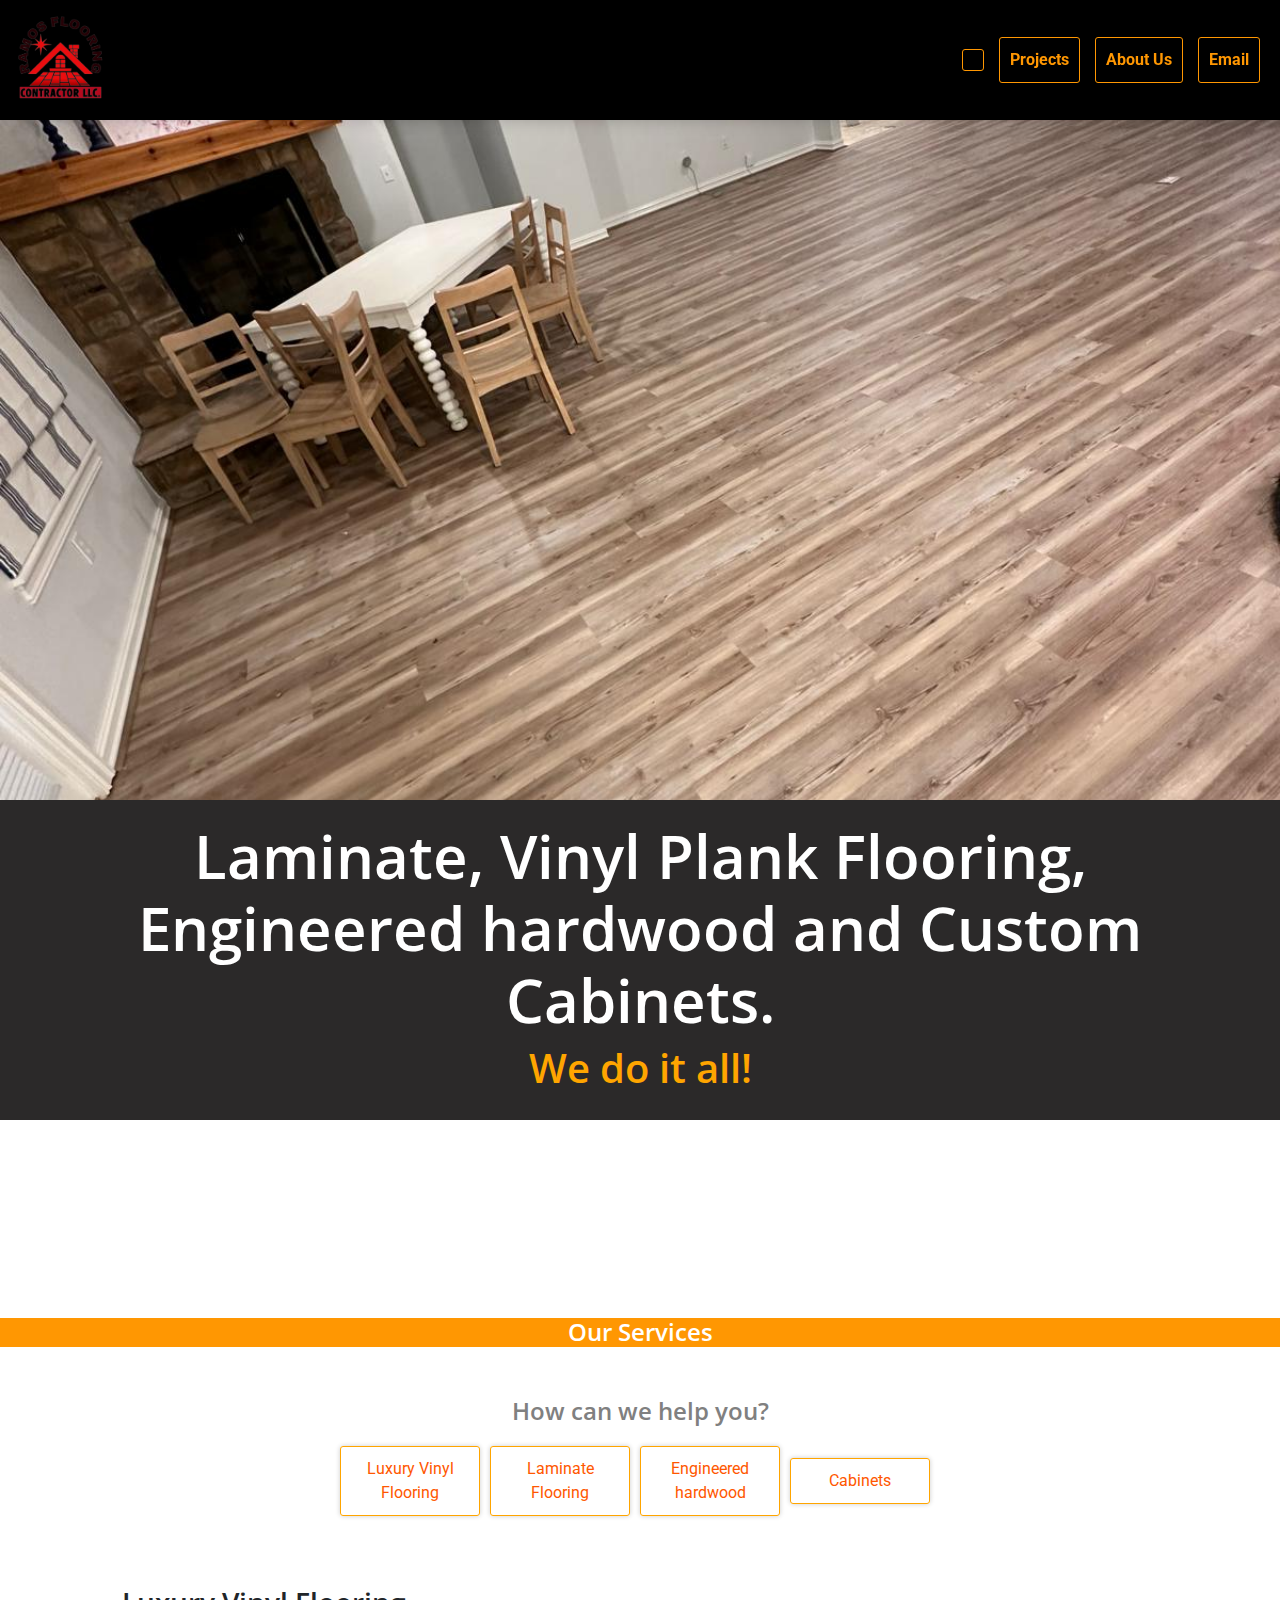
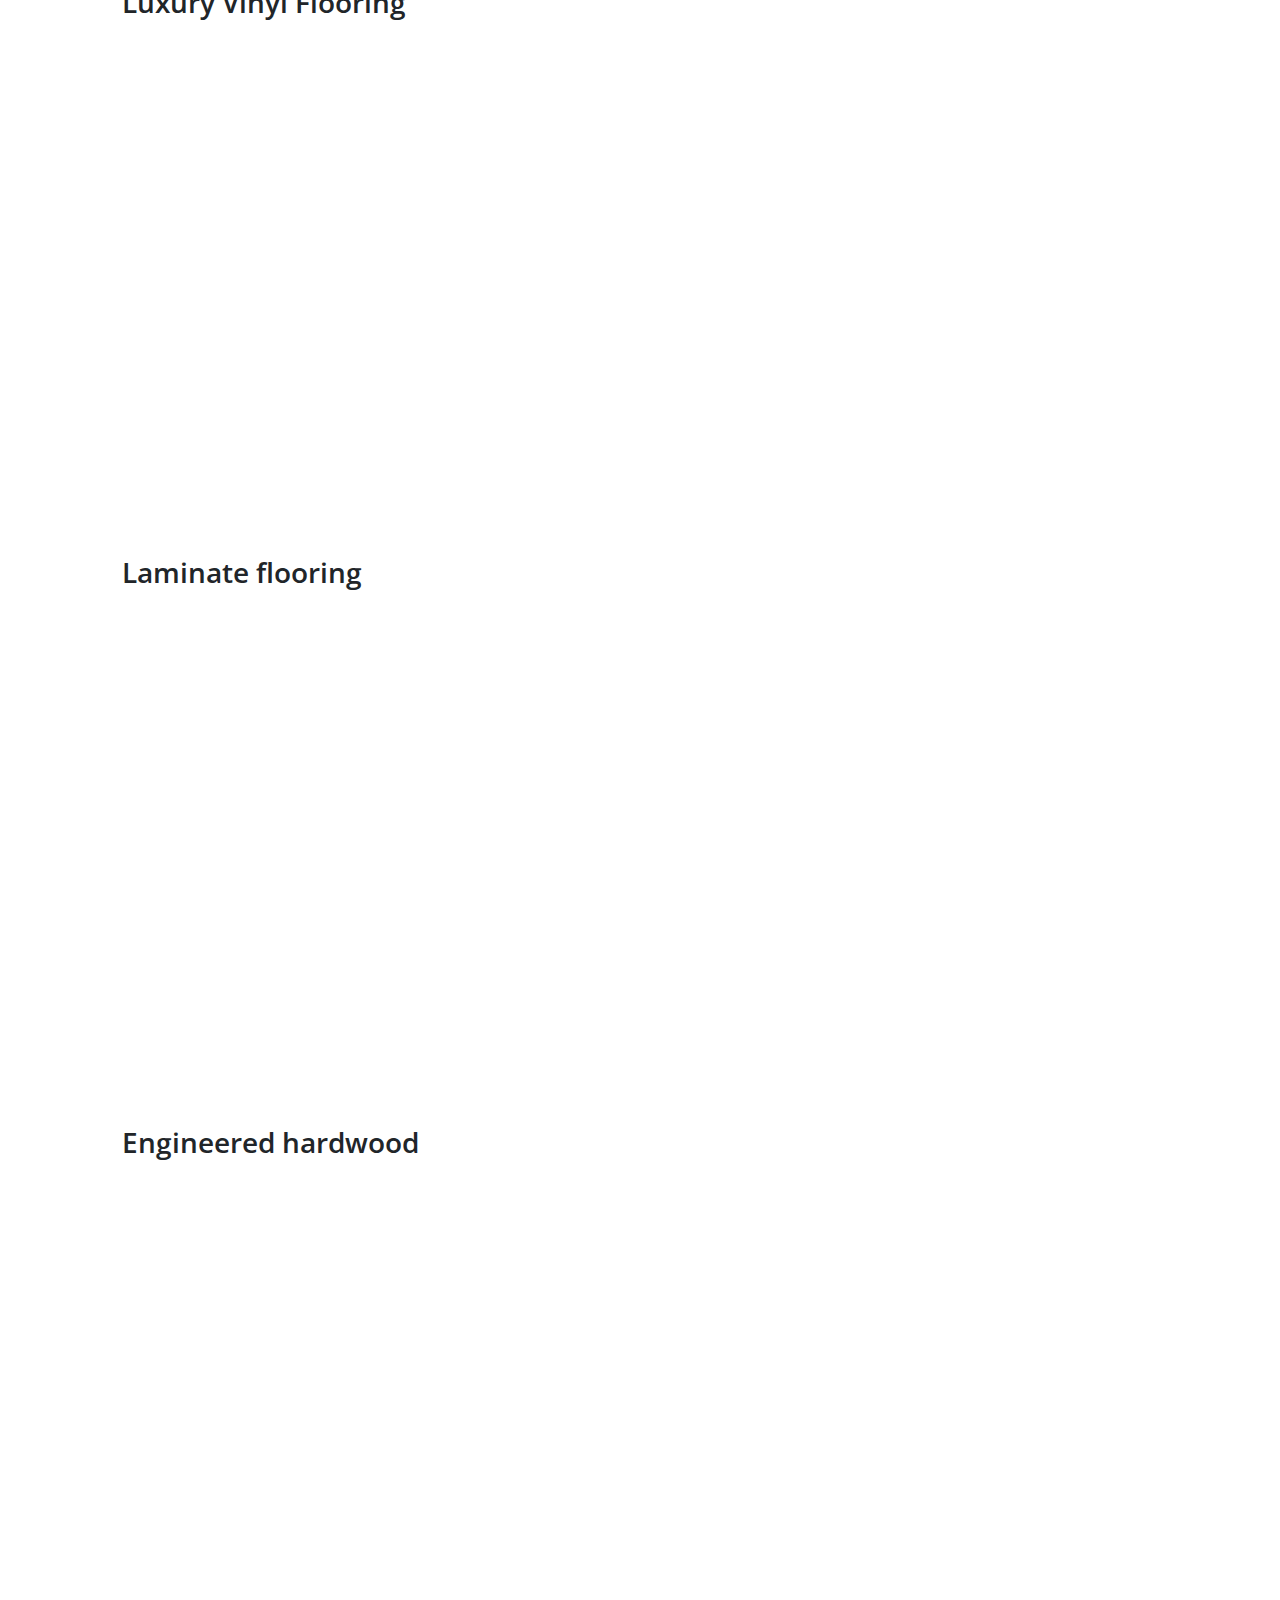
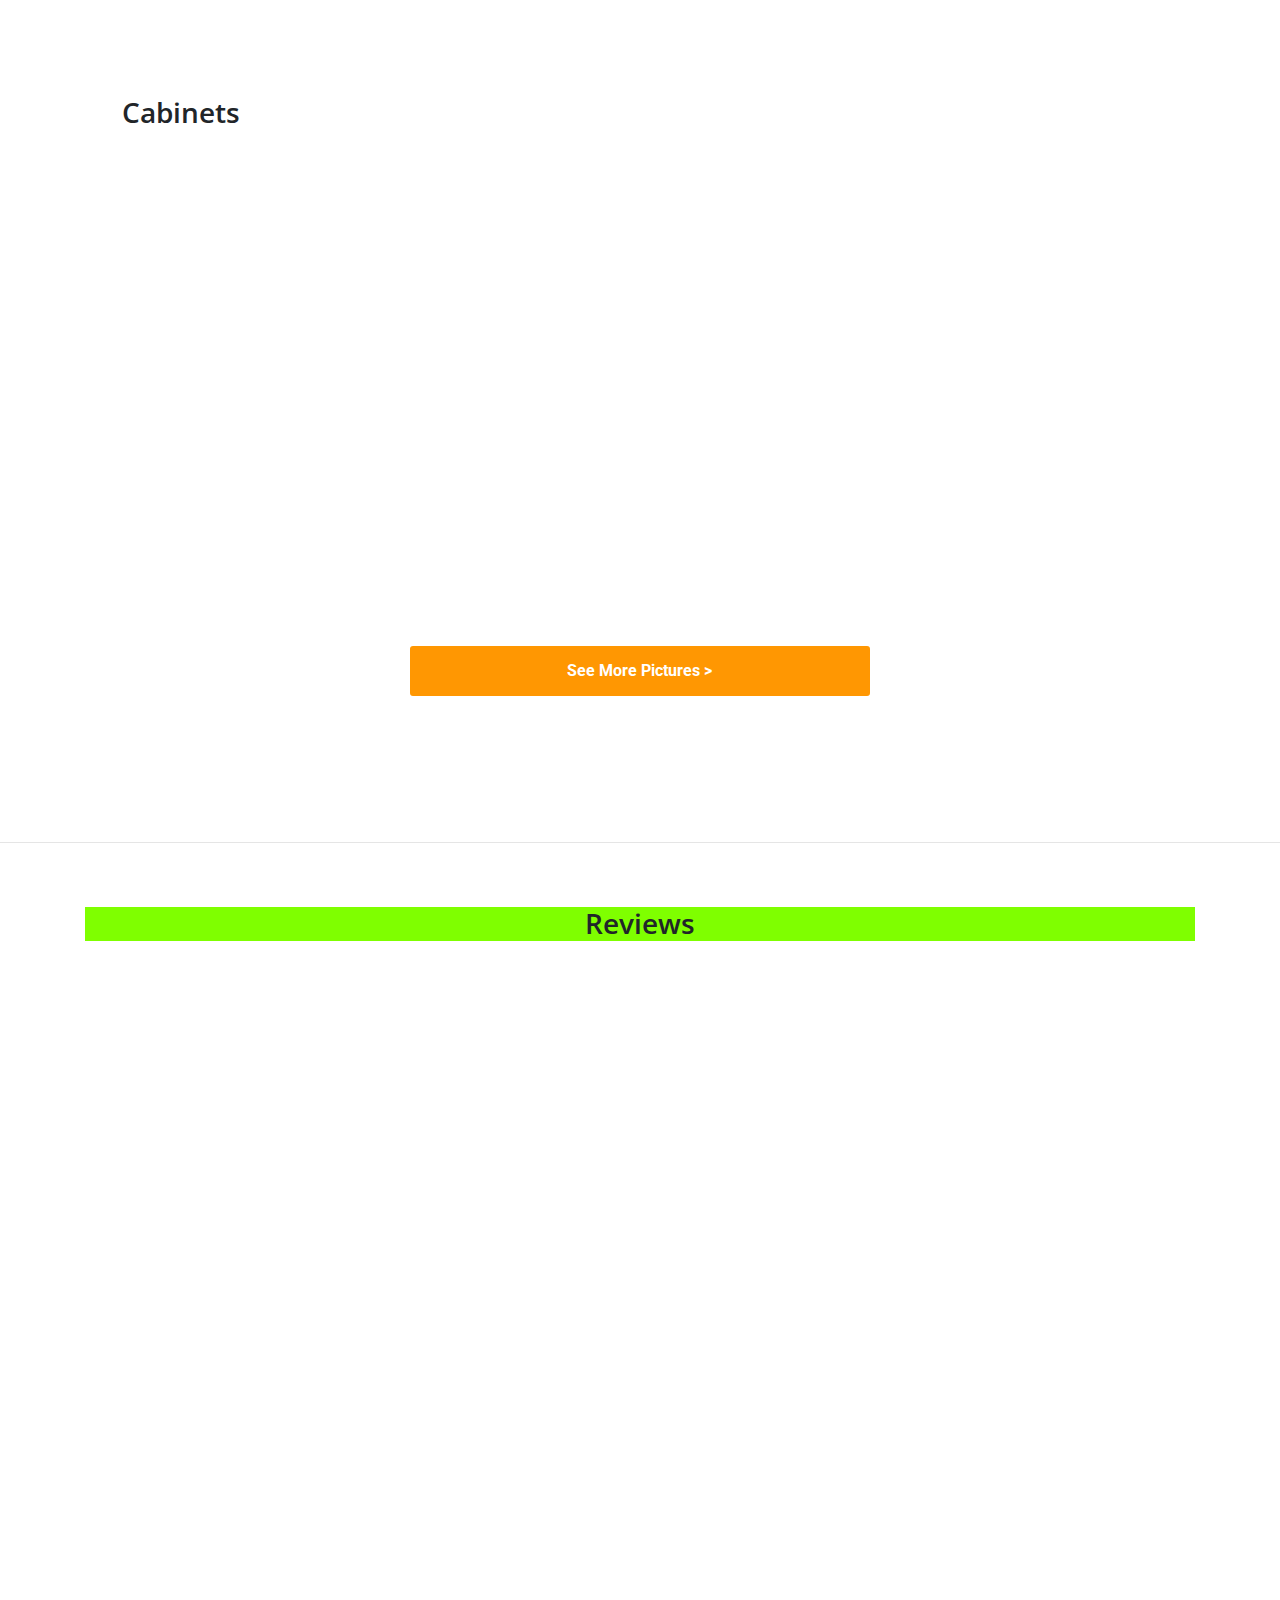
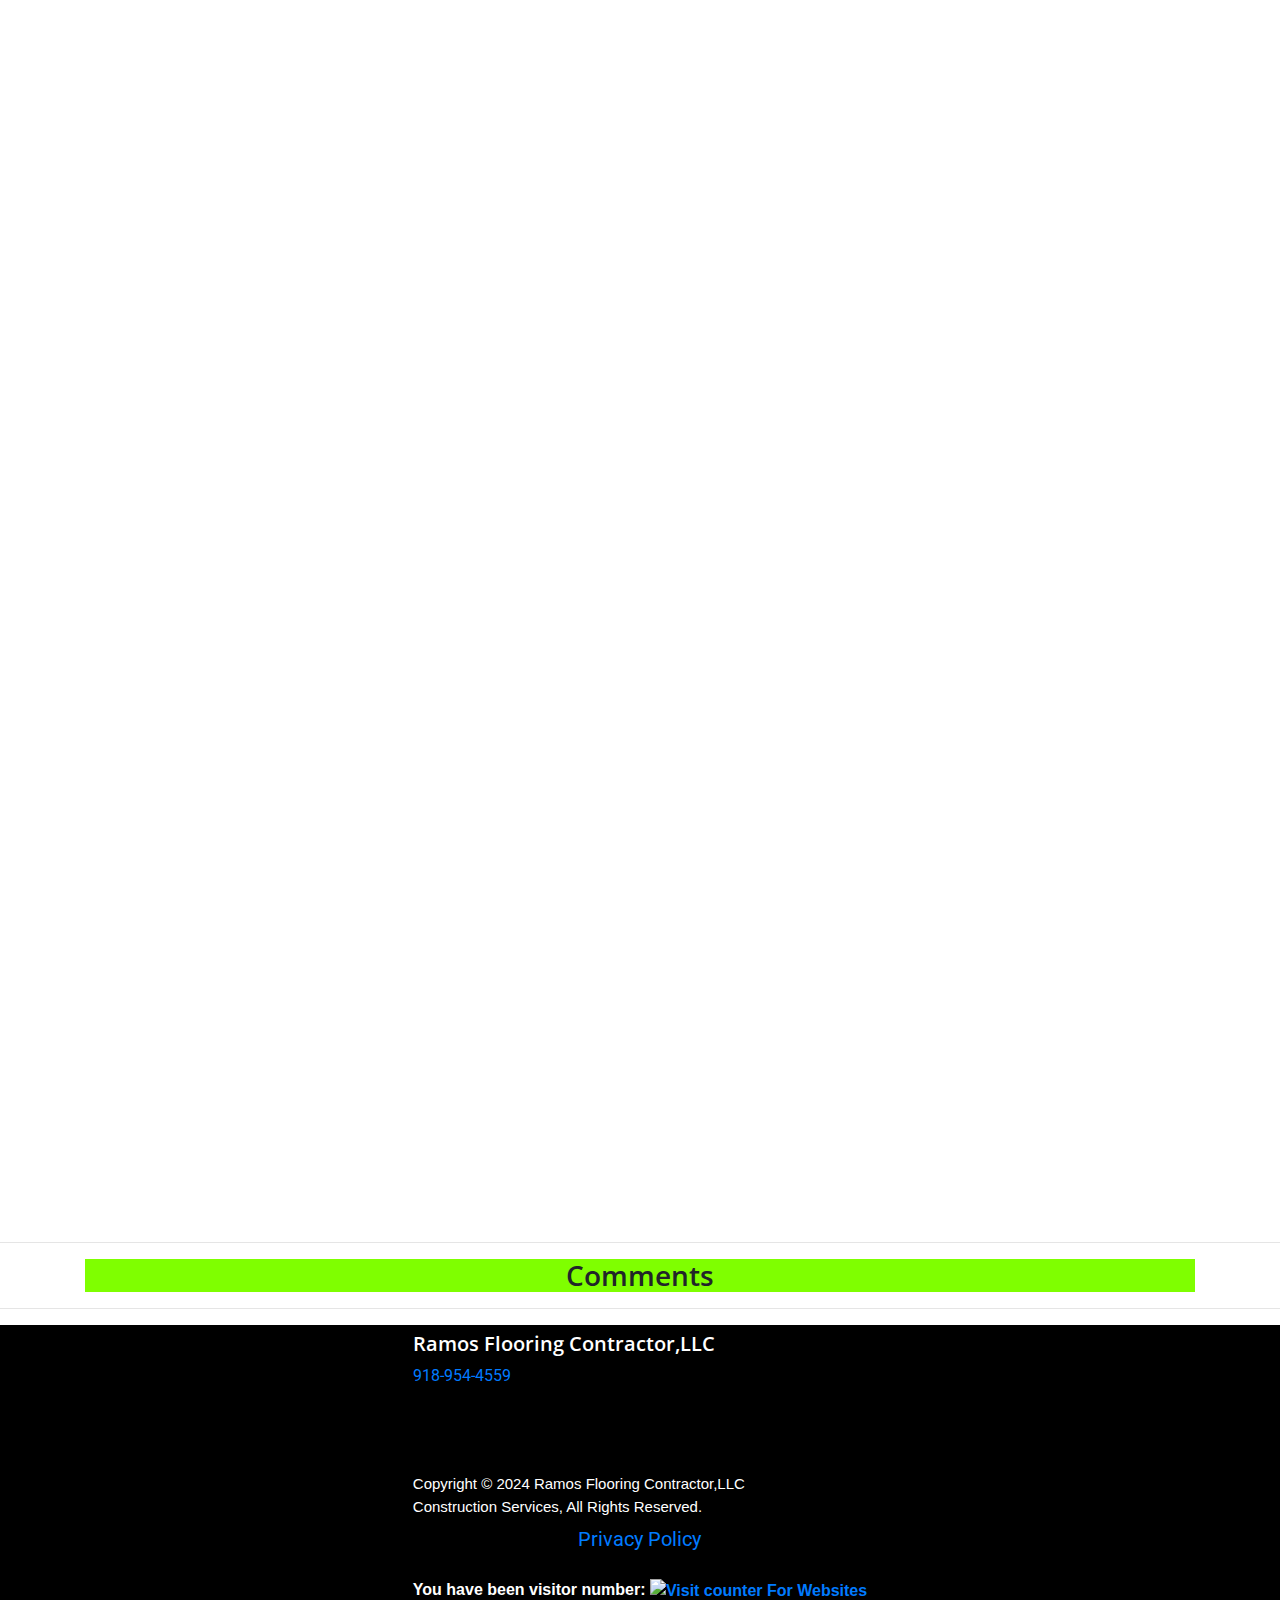
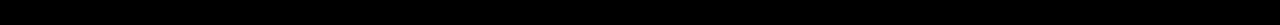
==== commit fc53fddf: "j" ====
--- a/index.html
+++ b/index.html
@@ -516,16 +516,11 @@
 </div>
 
 <hr>
+<div class="container" style="display: block; margin: auto; text-align: center;">
+  <h3 style="background-color: chartreuse;">Comments</h3>
 <div id="disqus_thread"></div>
+</div>
 <script>
-    /**
-    *  RECOMMENDED CONFIGURATION VARIABLES: EDIT AND UNCOMMENT THE SECTION BELOW TO INSERT DYNAMIC VALUES FROM YOUR PLATFORM OR CMS.
-    *  LEARN WHY DEFINING THESE VARIABLES IS IMPORTANT: https://disqus.com/admin/universalcode/#configuration-variables    */
-    
-    var disqus_config = function () {
-    this.page.url = https://ramosflooring.netlify.app/;  // Replace PAGE_URL with your page's canonical URL variable
-    this.page.identifier = https://ramosflooring.netlify.app/; // Replace PAGE_IDENTIFIER with your page's unique identifier variable
-    };
     
     (function() { // DON'T EDIT BELOW THIS LINE
     var d = document, s = d.createElement('script');
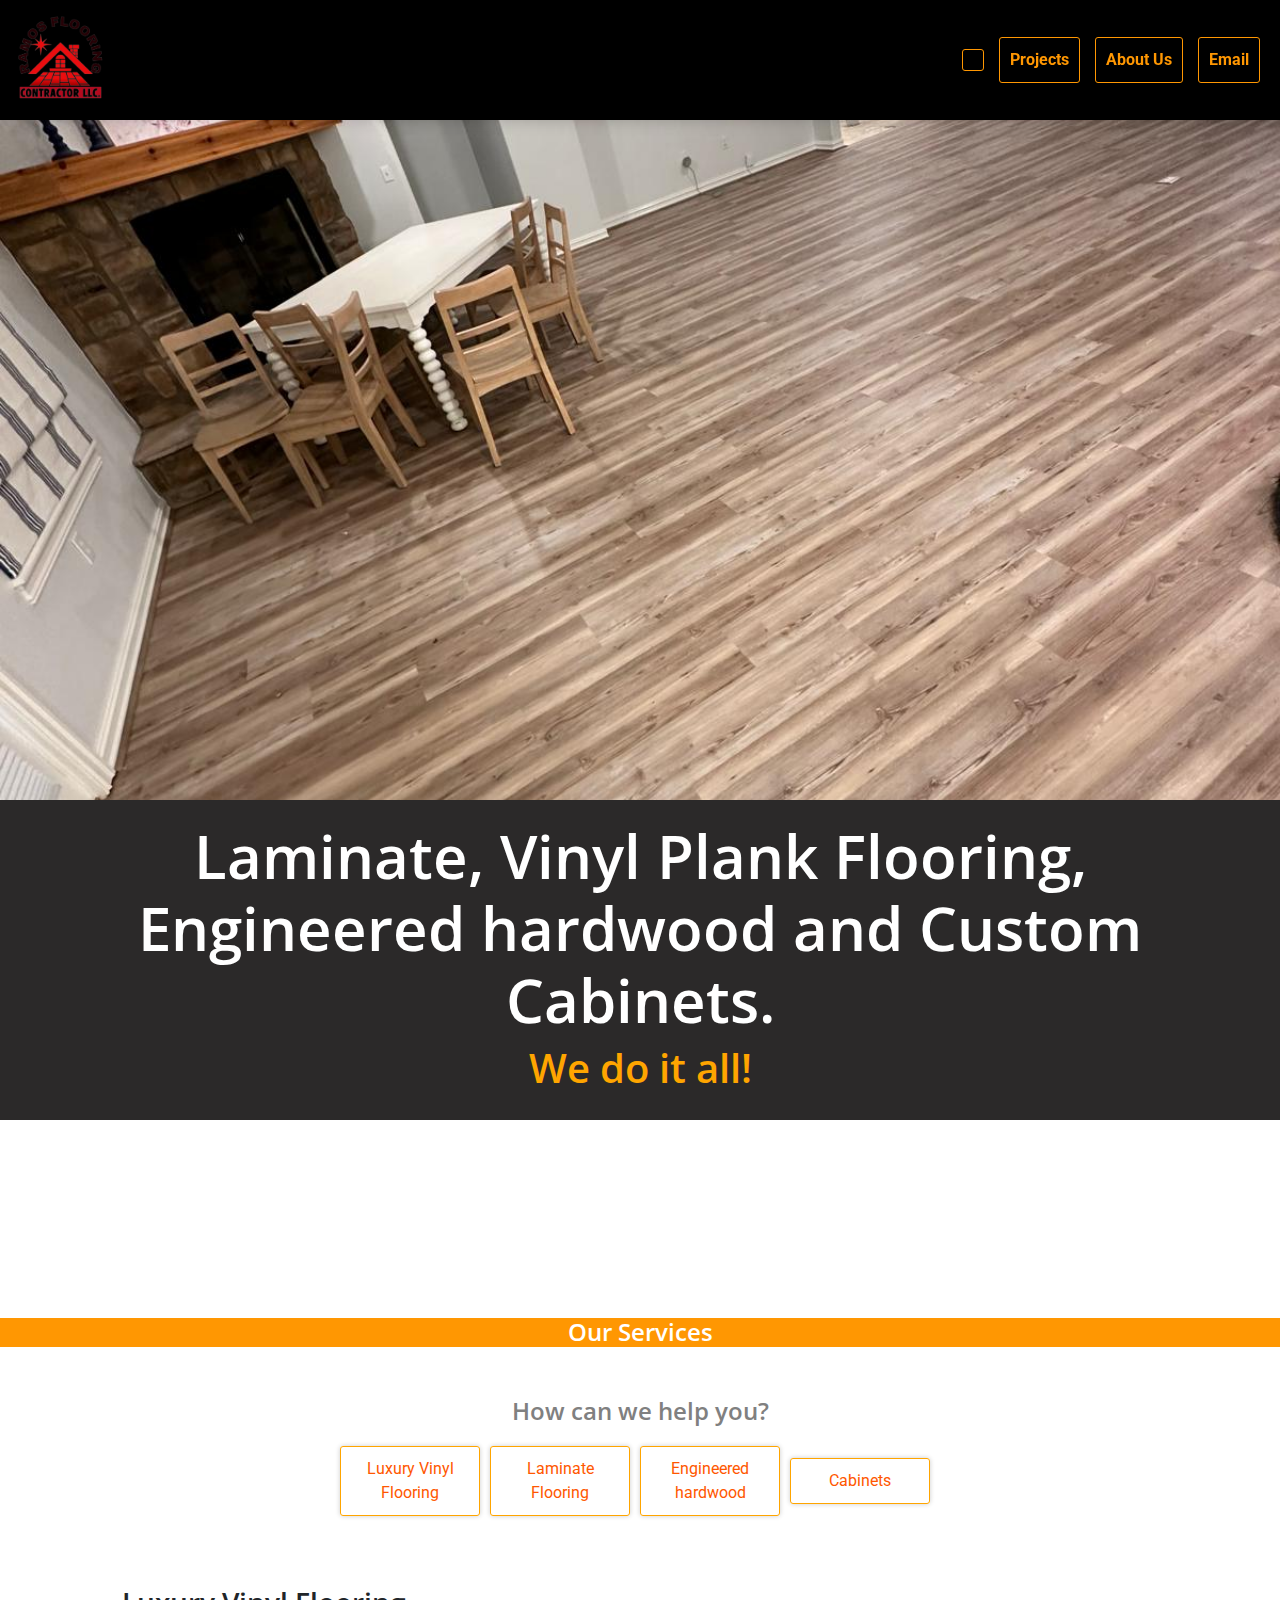
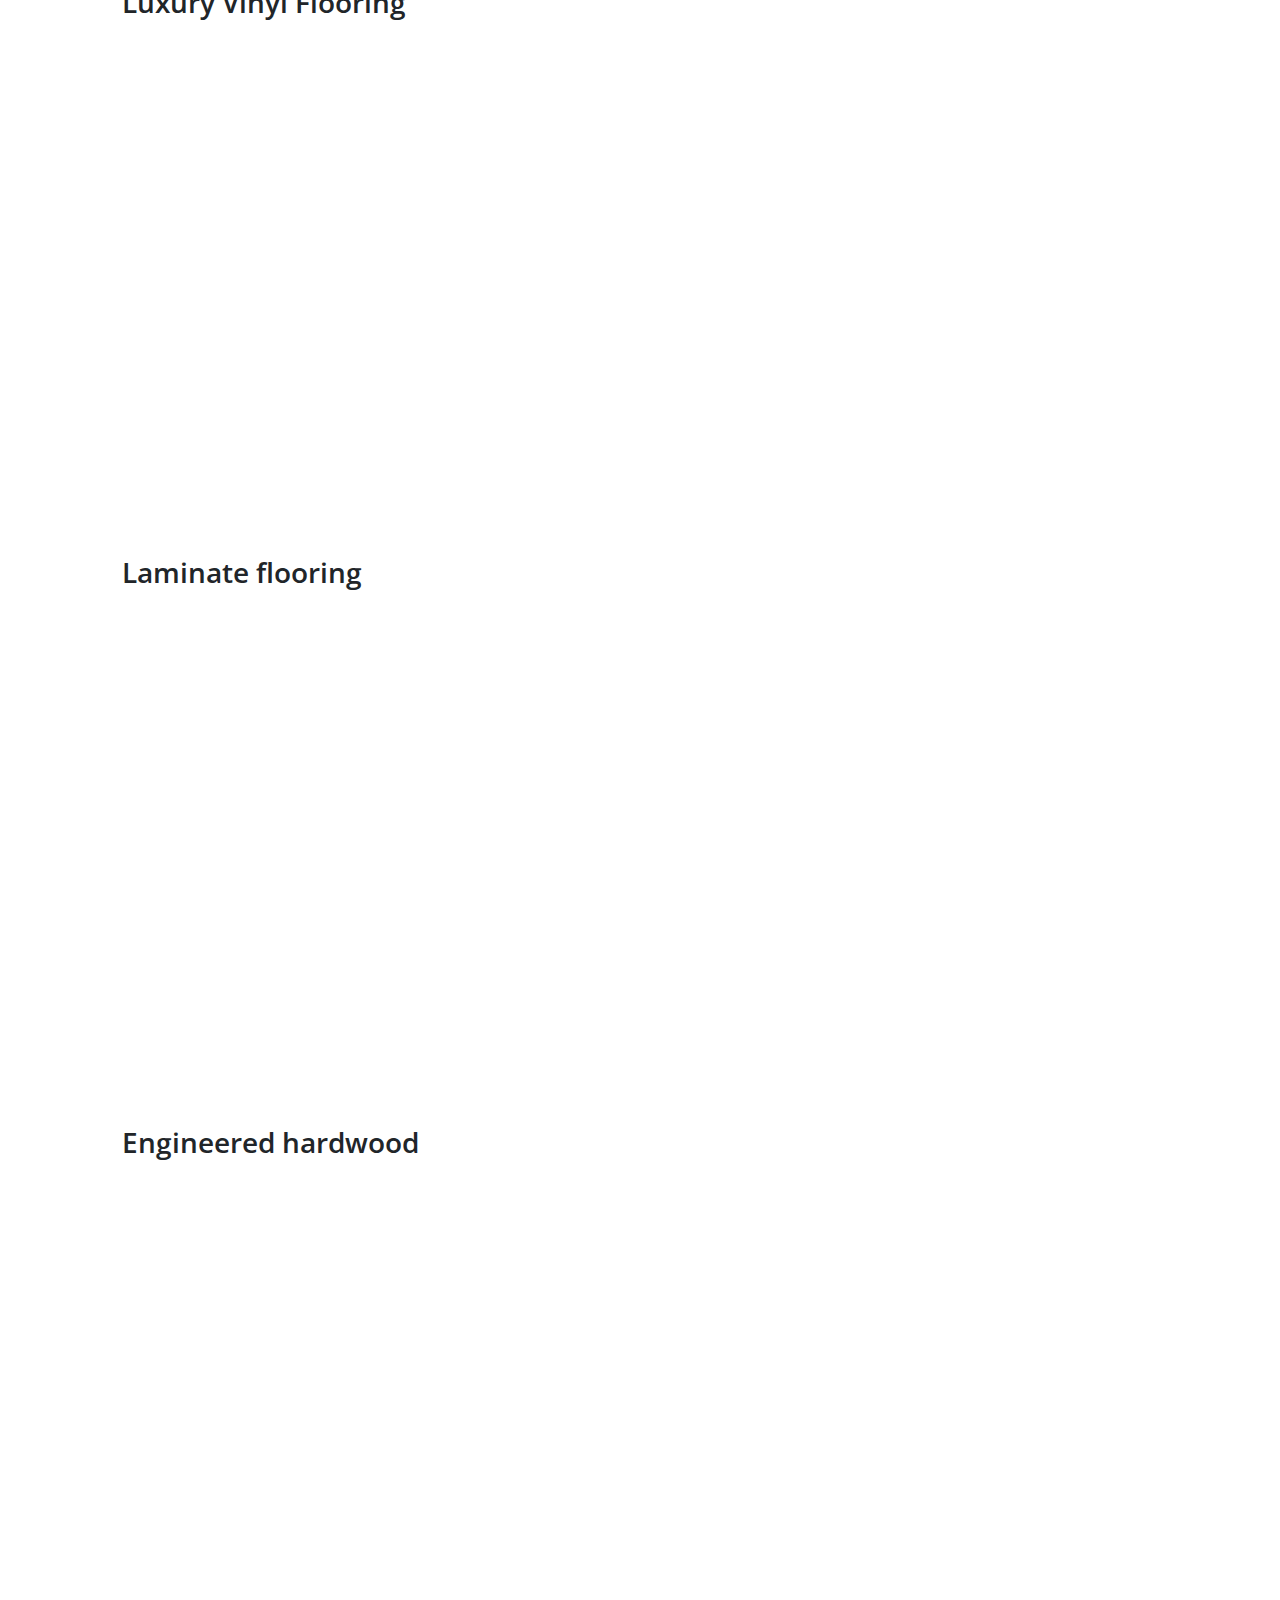
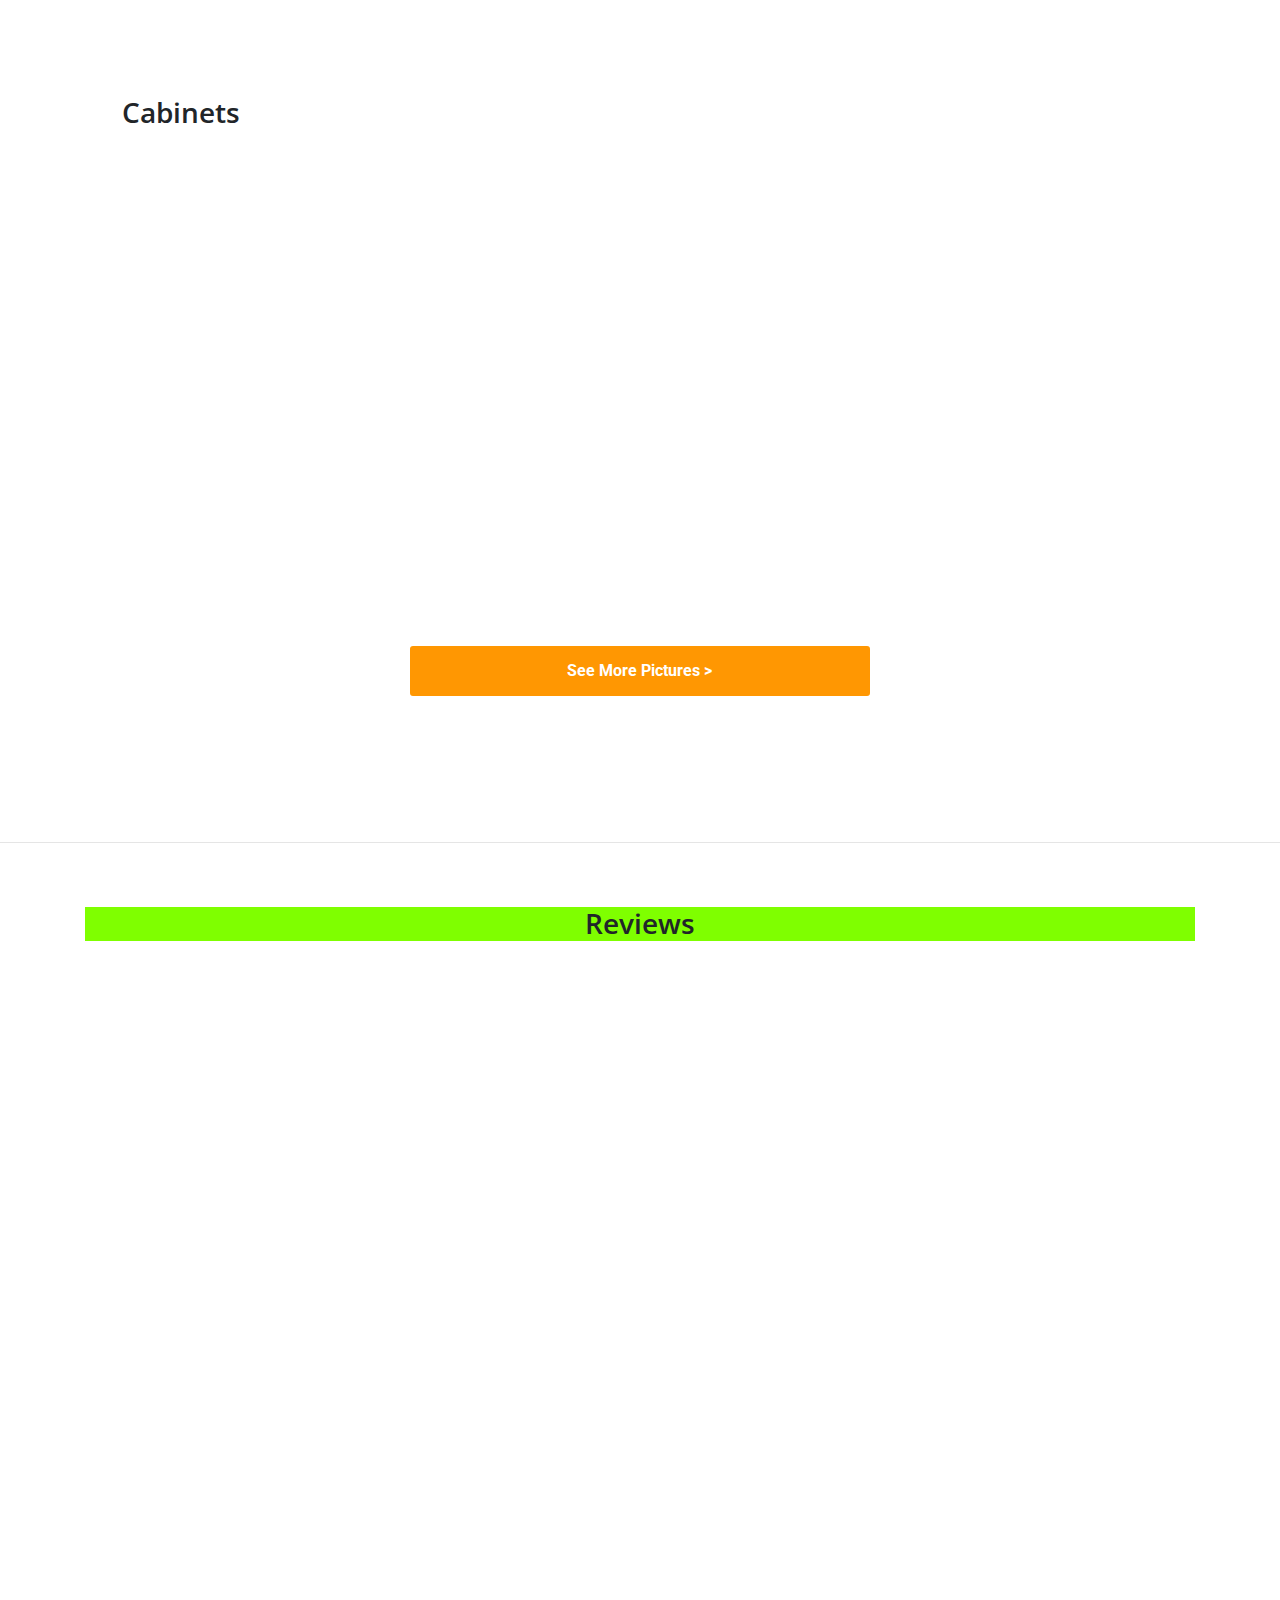
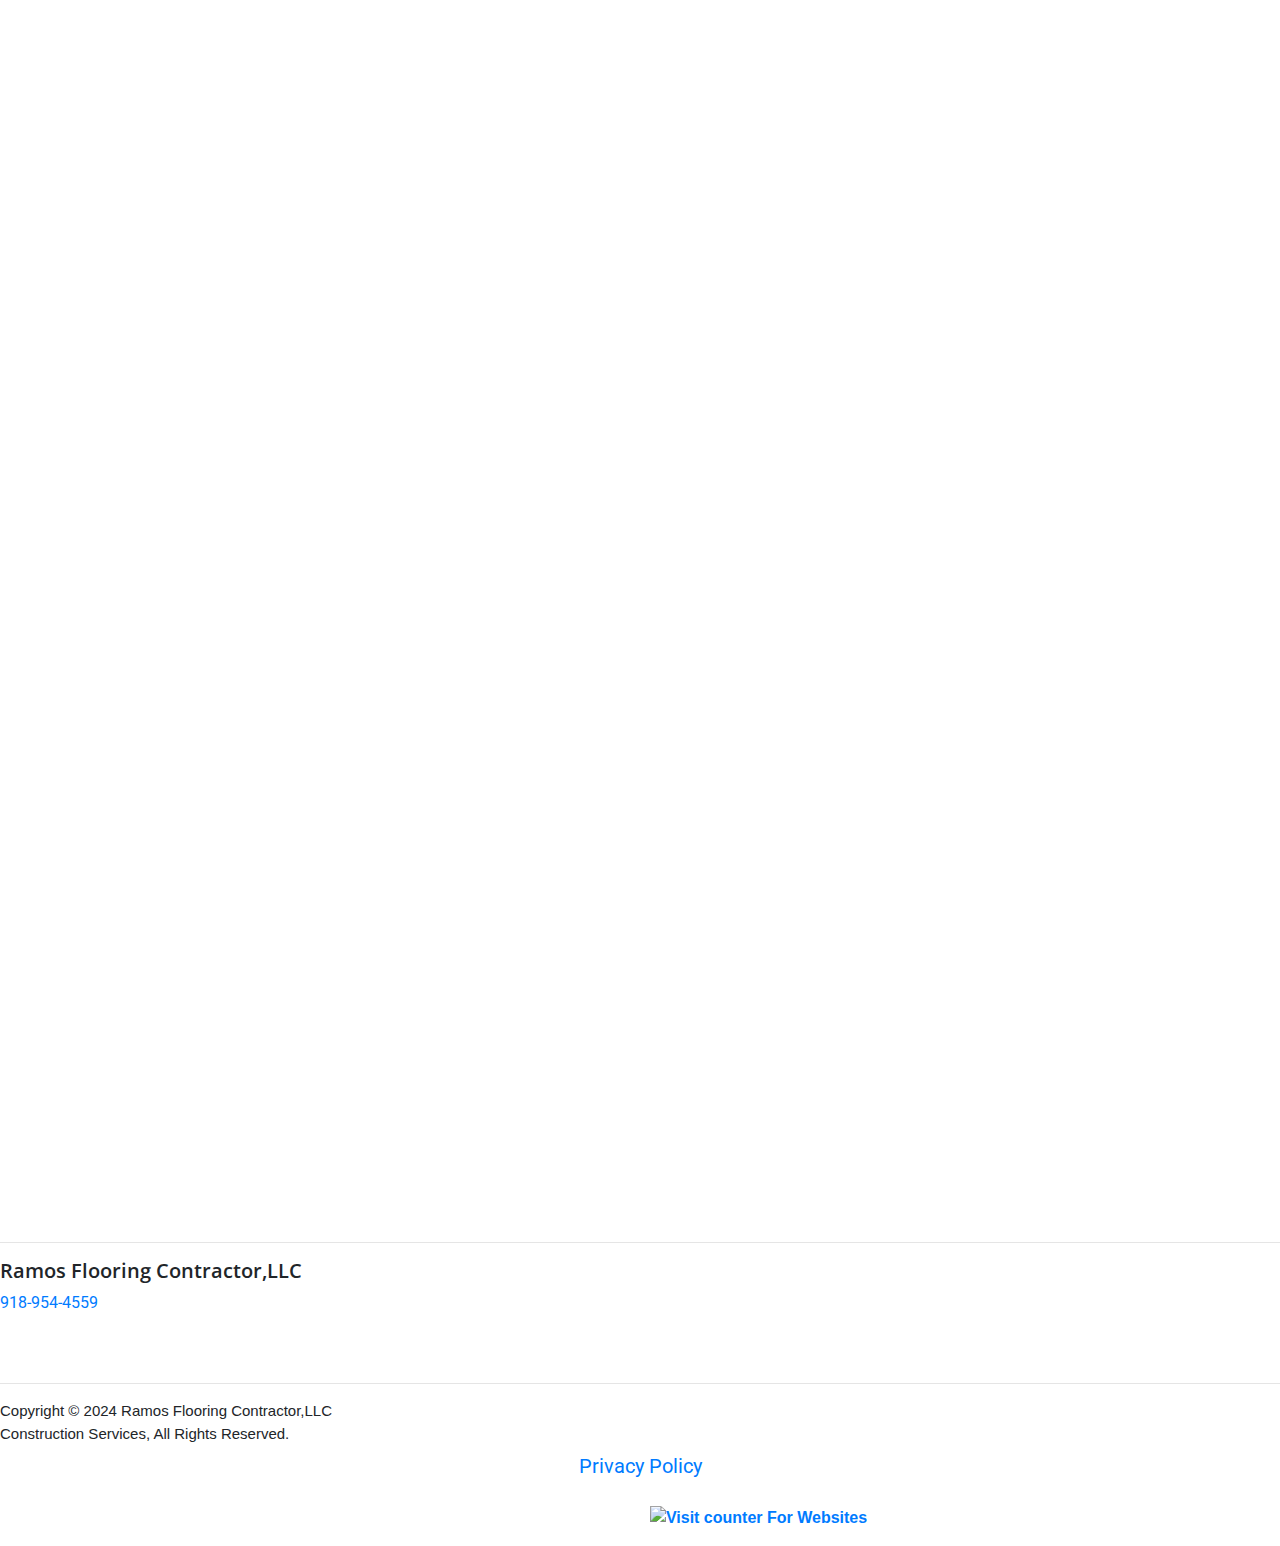
==== commit 2ff587e1: "ft" ====
--- a/index.html
+++ b/index.html
@@ -516,26 +516,7 @@
 </div>
 
 <hr>
-<div class="container" style="display: block; margin: auto; text-align: center;">
-  <h3 style="background-color: chartreuse;">Comments</h3>
-<div id="disqus_thread"></div>
-</div>
-<script>
-    
-    (function() { // DON'T EDIT BELOW THIS LINE
-    var d = document, s = d.createElement('script');
-    s.src = 'https://ramosflooring.disqus.com/embed.js';
-    s.setAttribute('data-timestamp', +new Date());
-    (d.head || d.body).appendChild(s);
-    })();
-</script>
-<noscript>Please enable JavaScript to view the <a href="https://disqus.com/?ref_noscript">comments powered by Disqus.</a></noscript>
-
-<script id="dsq-count-scr" src="//ramosflooring.disqus.com/count.js" async></script>
-<hr>
-<footer class="mobile-footer">
-
-    <div class="">
+ <div class="">
       <h5>Ramos Flooring Contractor,LLC</h5>
       <a href="tel:+1 918-954-4559" style="margin: auto;  text-align: center;"> 918-954-4559</a><br>
 
@@ -570,4 +551,4 @@
 
 
 </body>
-</html>
+</html>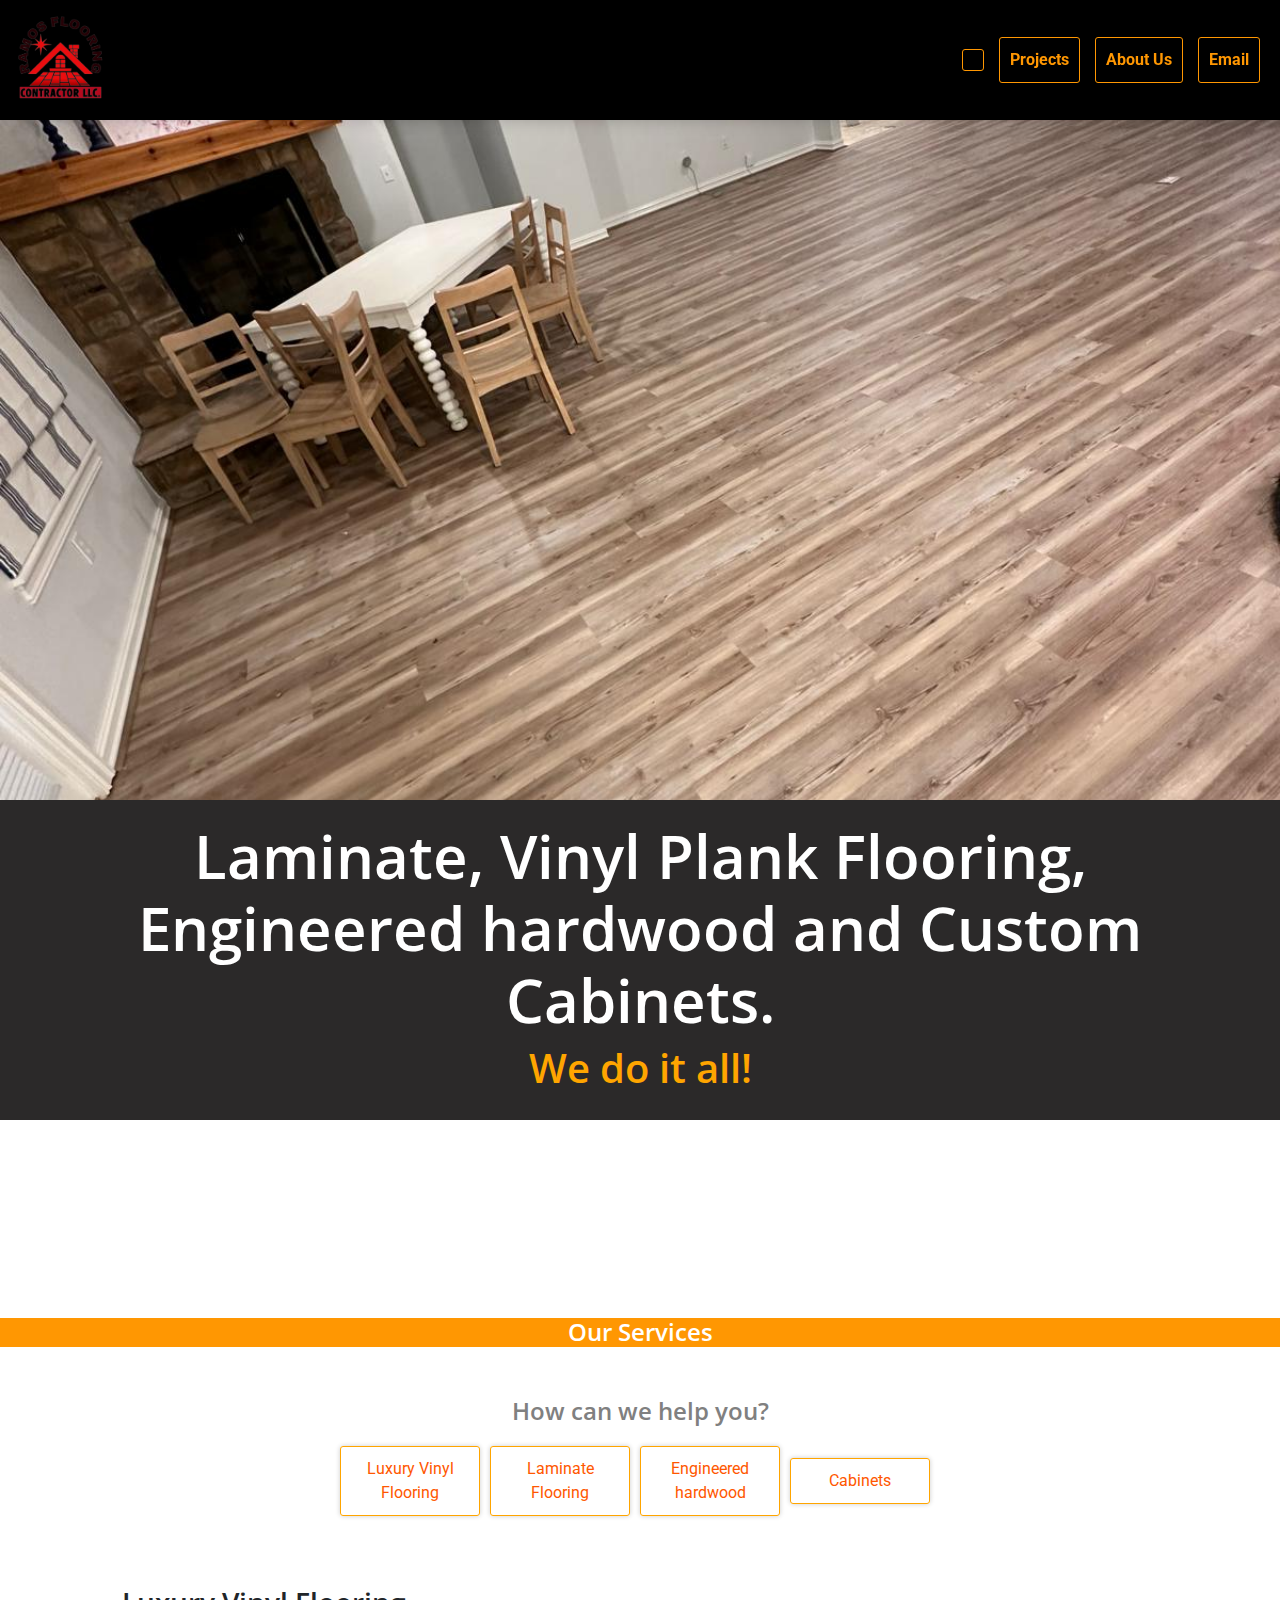
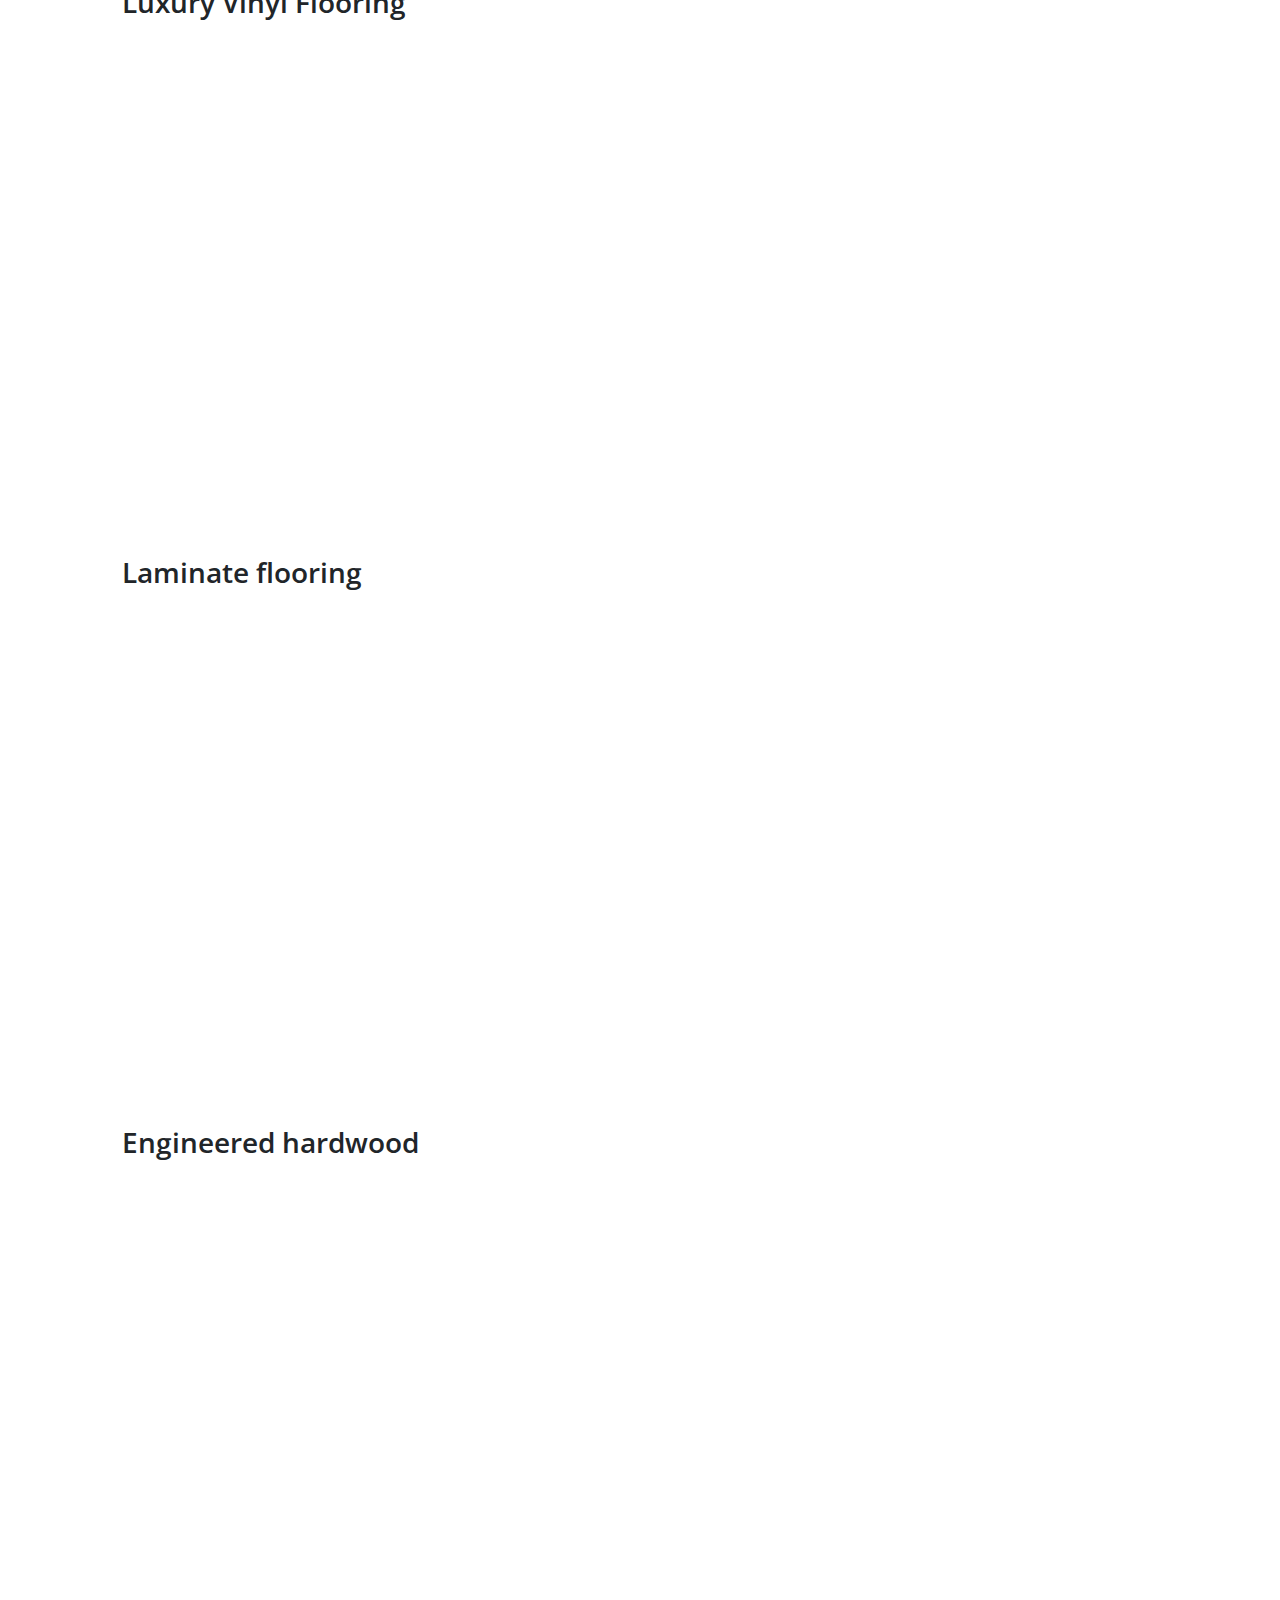
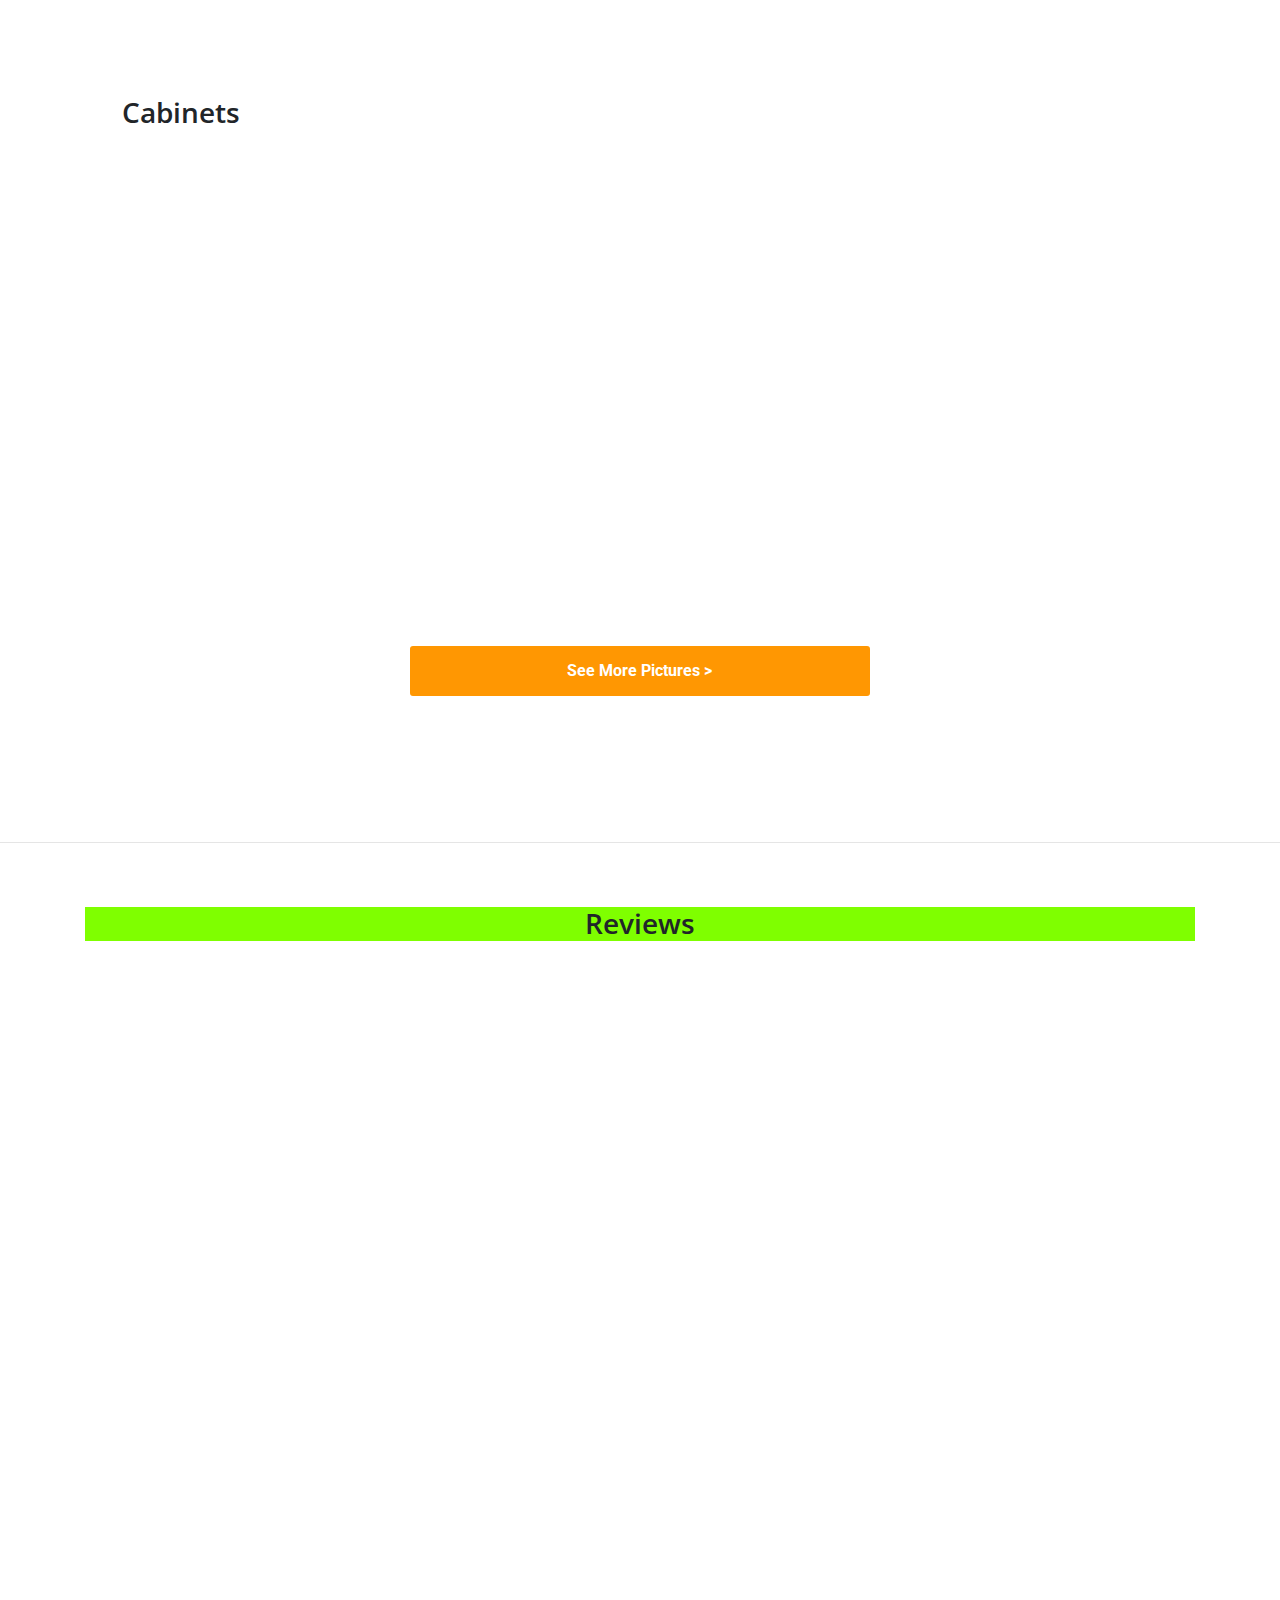
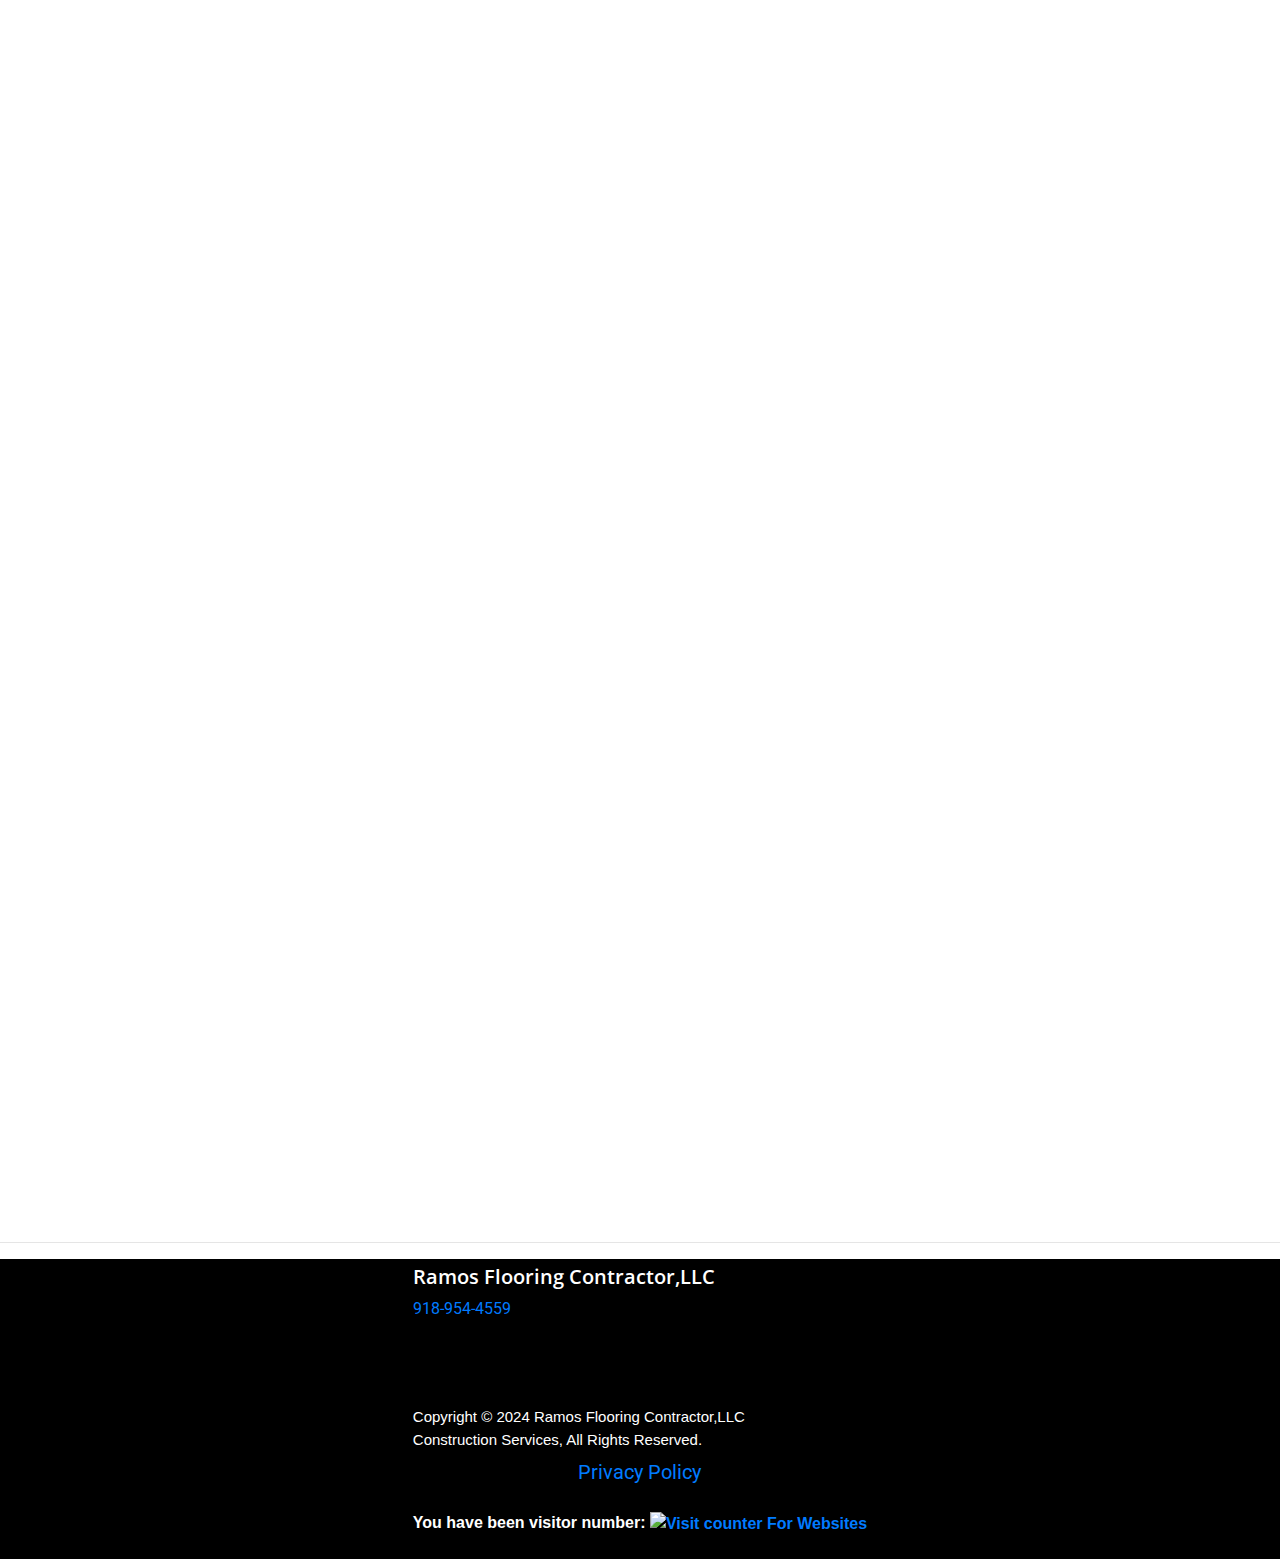
==== commit 54d59fdc: "tr" ====
--- a/index.html
+++ b/index.html
@@ -516,7 +516,10 @@
 </div>
 
 <hr>
- <div class="">
+
+<footer class="mobile-footer">
+
+    <div class="">
       <h5>Ramos Flooring Contractor,LLC</h5>
       <a href="tel:+1 918-954-4559" style="margin: auto;  text-align: center;"> 918-954-4559</a><br>
 
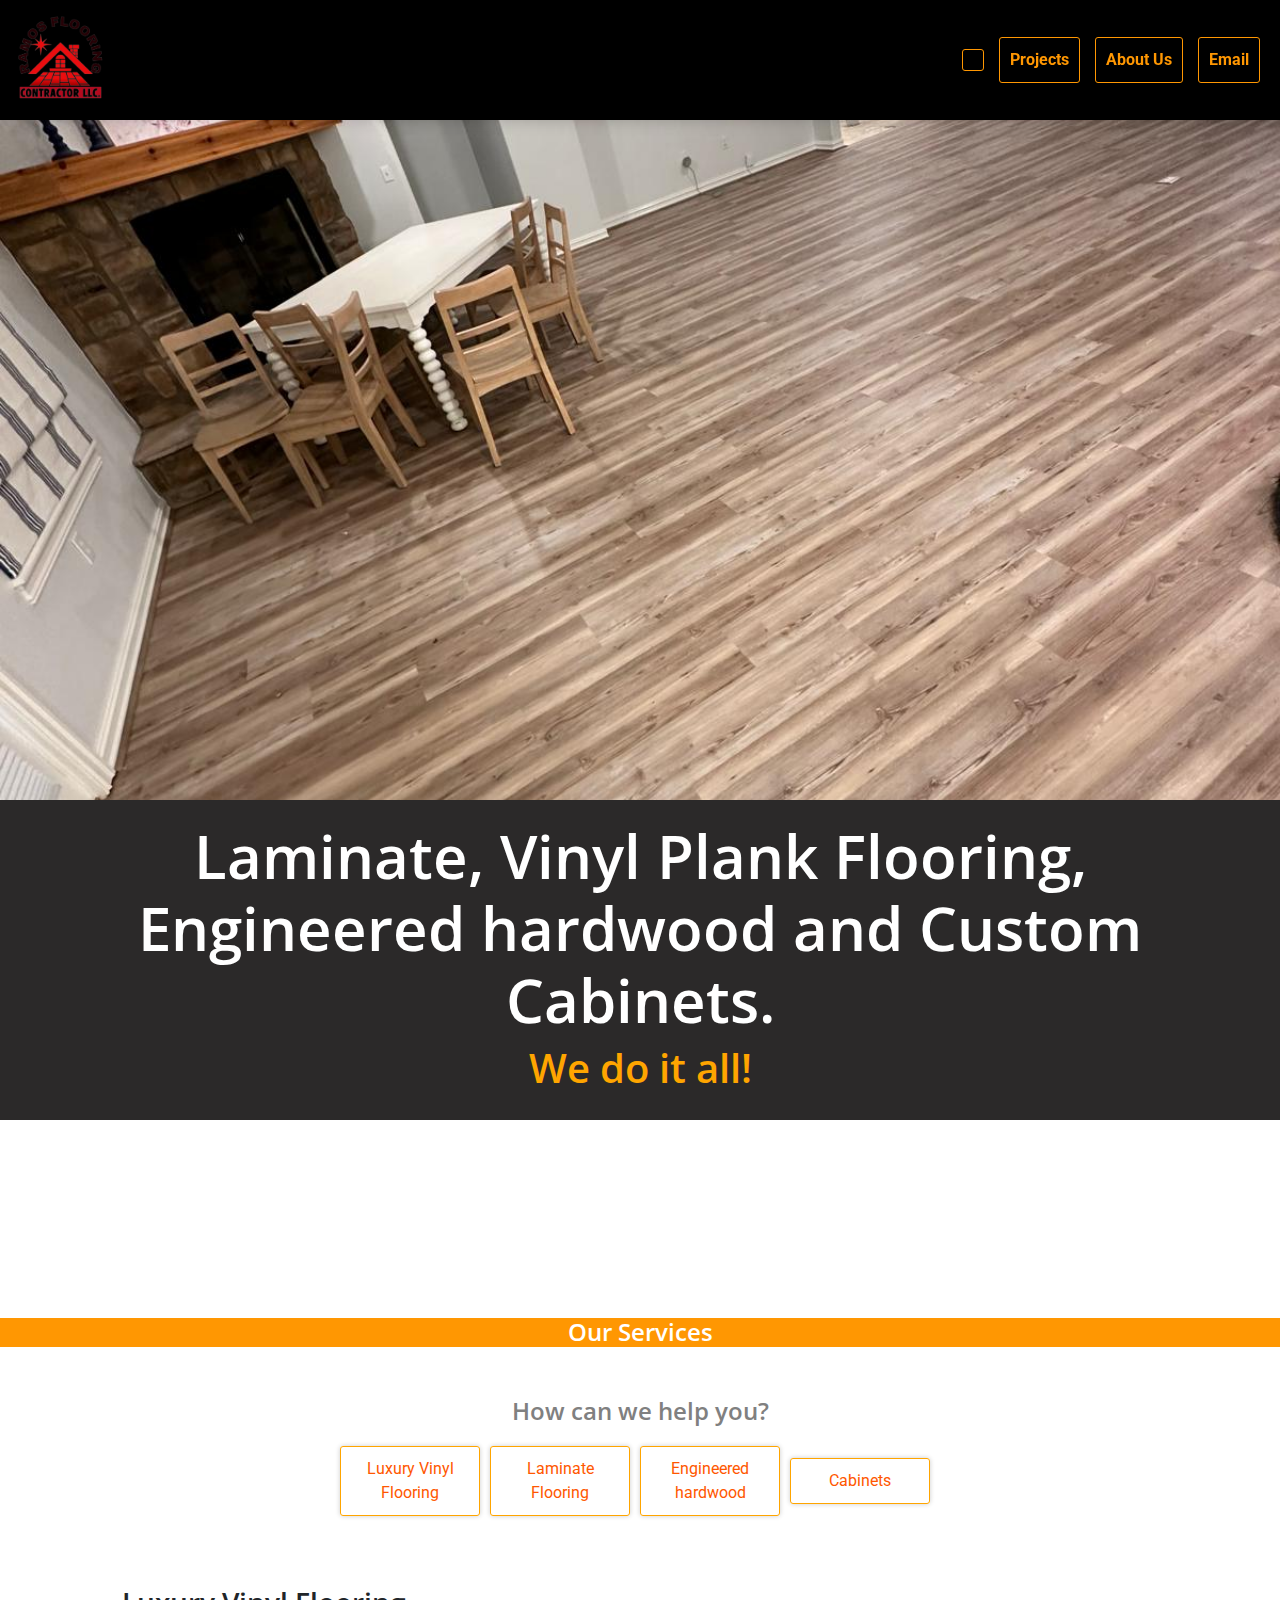
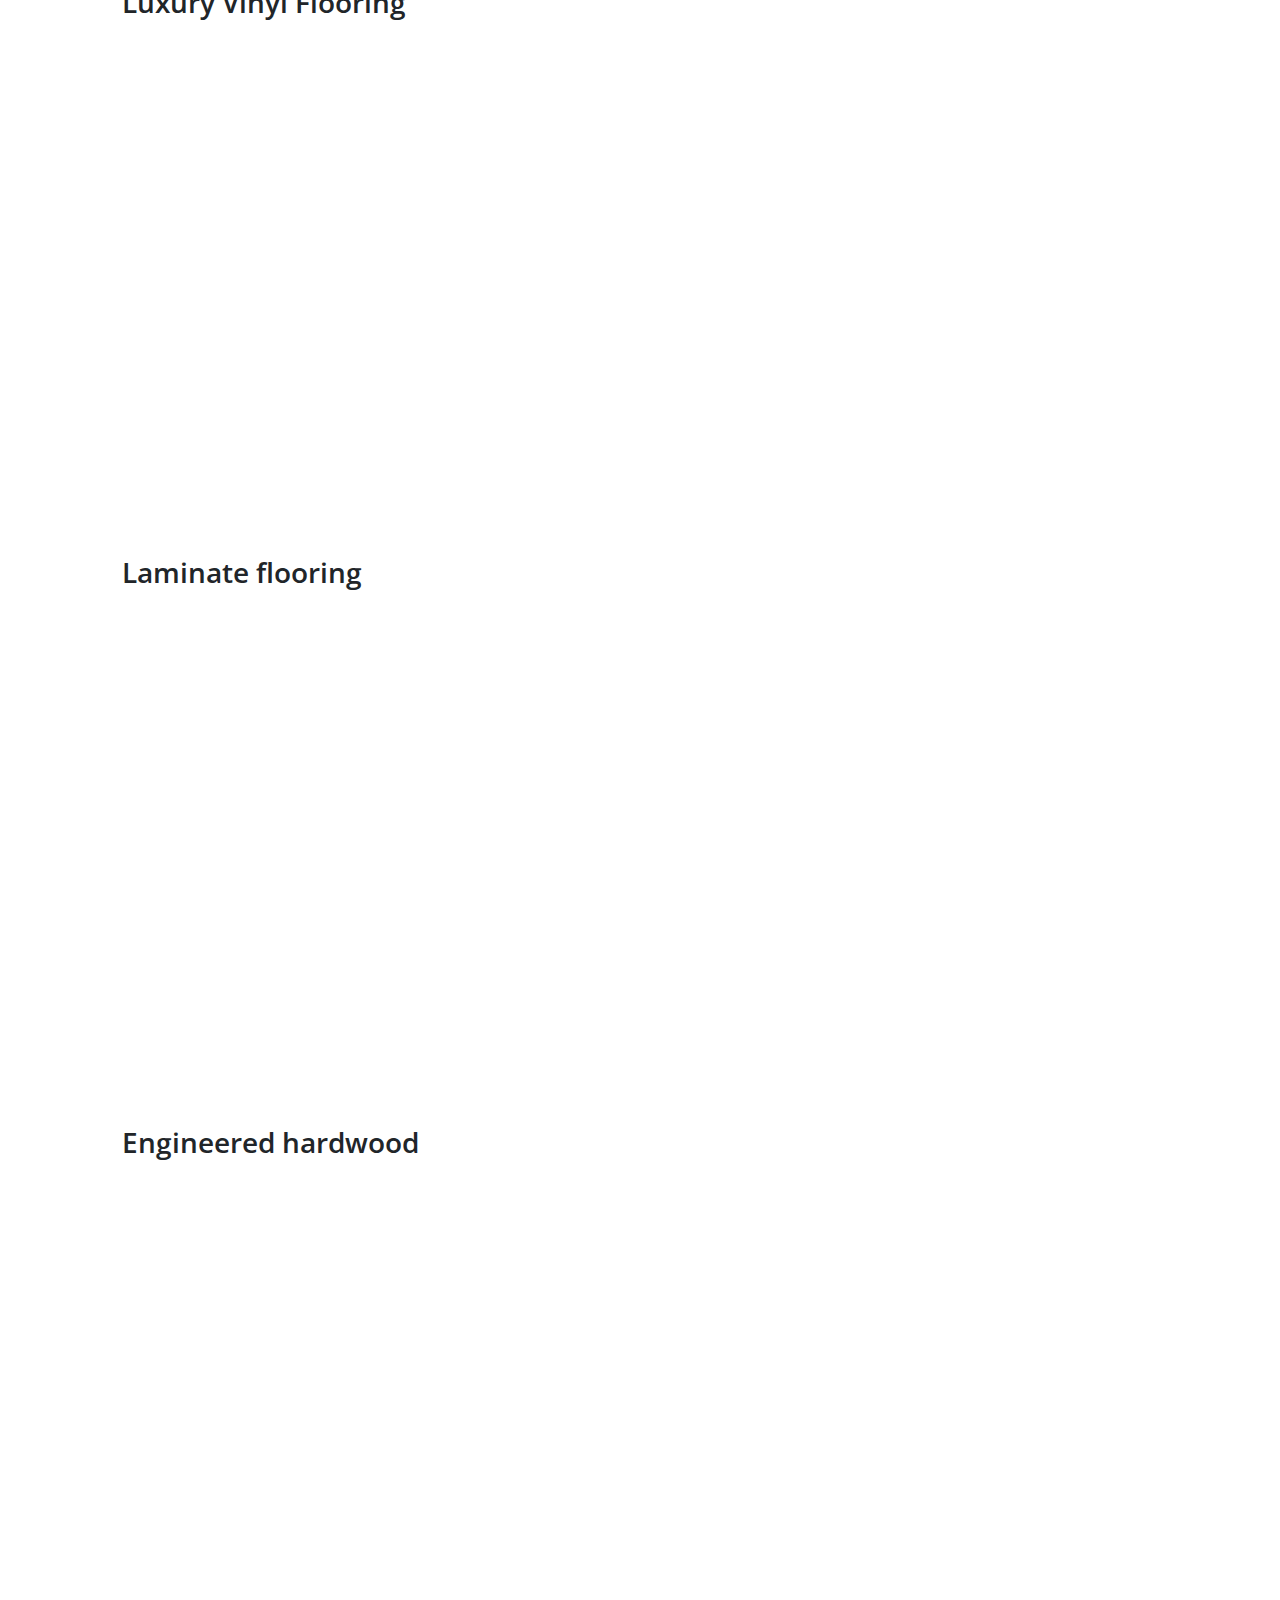
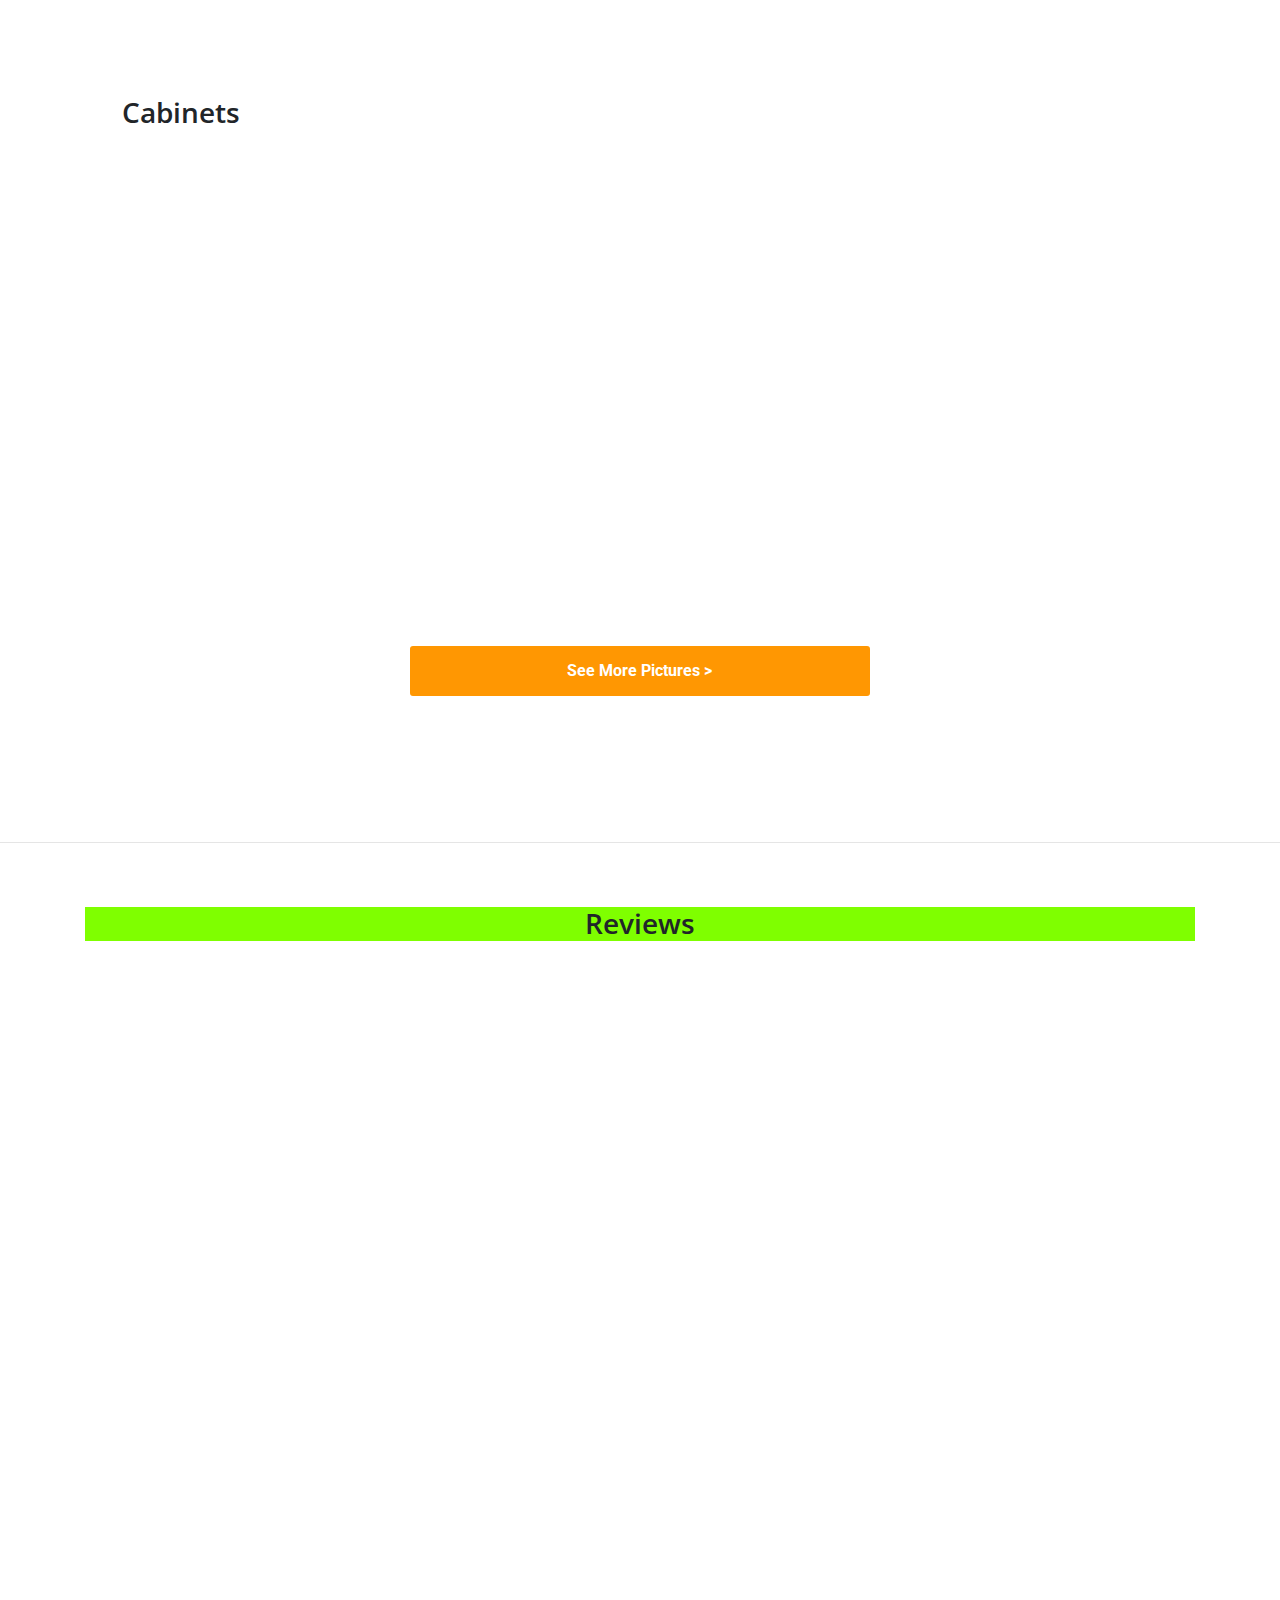
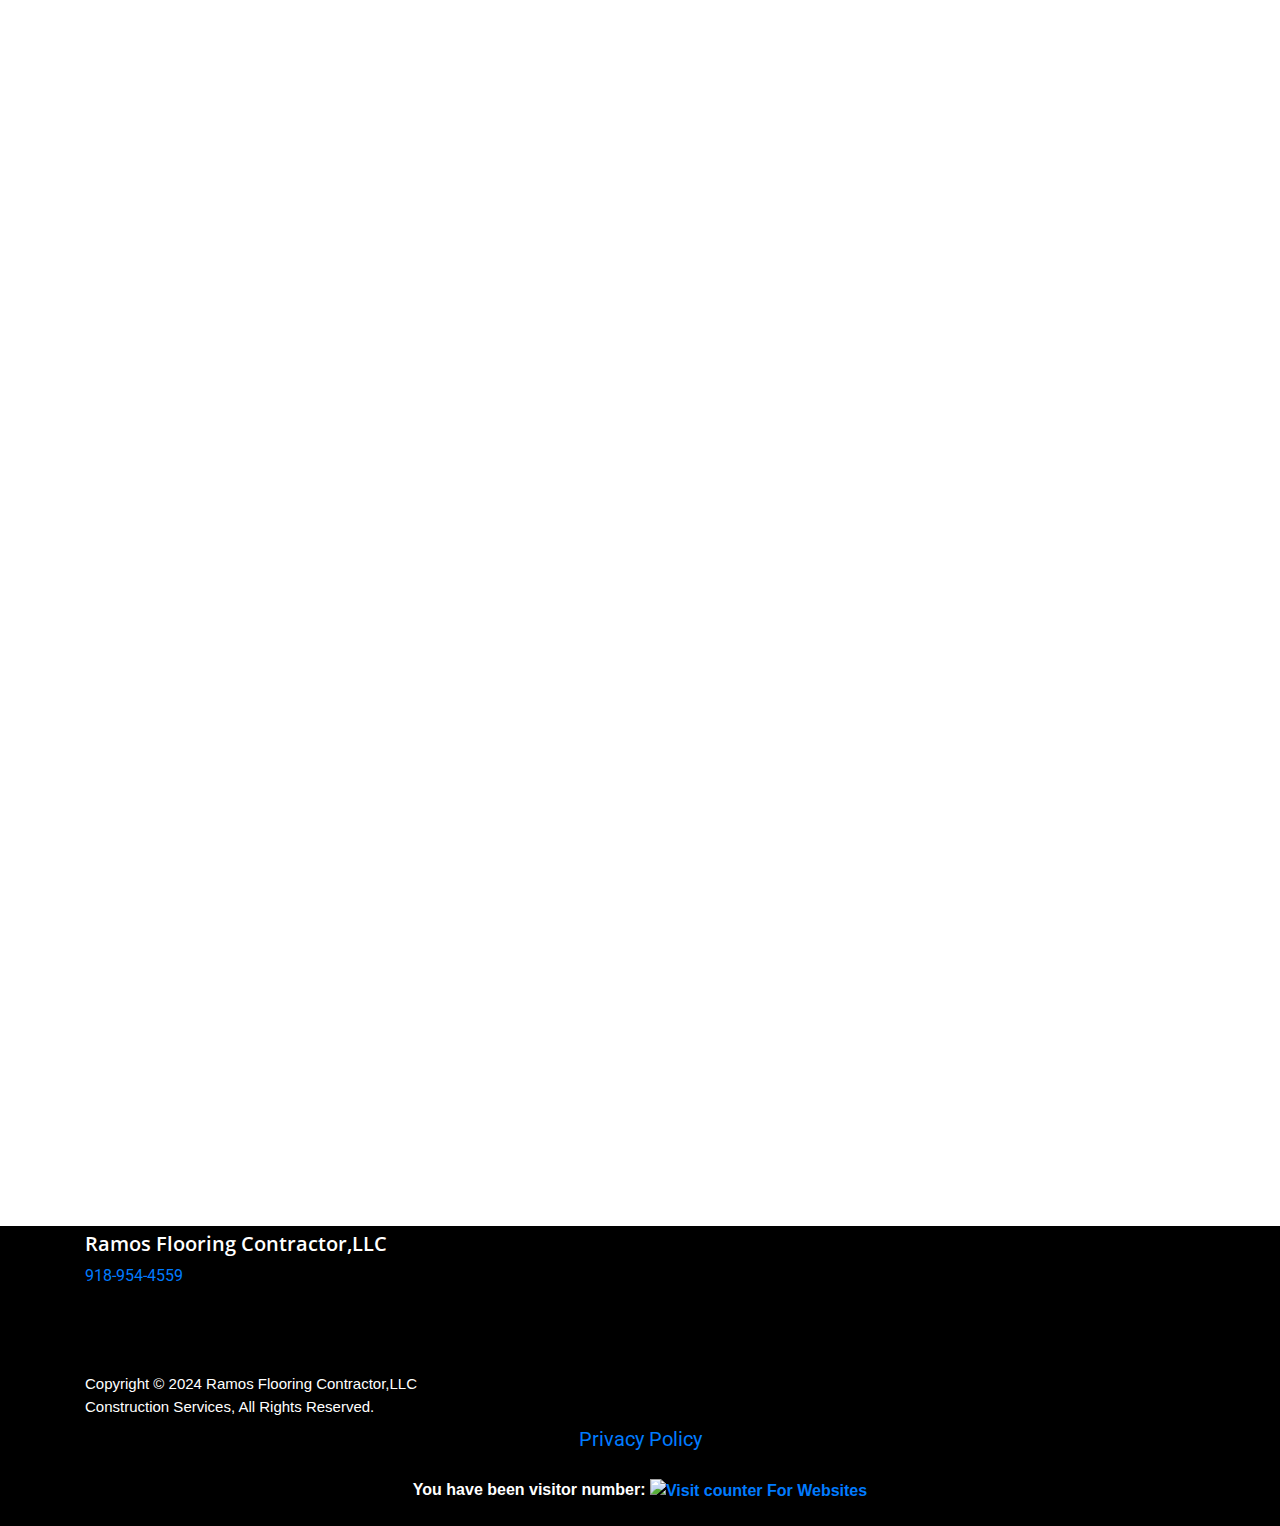
==== commit 696425fa: "h" ====
--- a/index.html
+++ b/index.html
@@ -515,11 +515,10 @@
 <iframe src="https://www.facebook.com/plugins/post.php?href=https%3A%2F%2Fwww.facebook.com%2Fdanielle.redmondjennings%2Fposts%2Fpfbid02mDxnufdYVn1xKQXVgGoyJc3UpBB62esYWf2m6T55dg4nXZ3x2coUGFT5Mg7QjSKHl&show_text=true&width=500" width="100%" height="715" style="border:none;overflow:hidden" scrolling="yes" frameborder="0" allowfullscreen="true" allow="autoplay; clipboard-write; encrypted-media; picture-in-picture; web-share"></iframe>
 </div>
 
-<hr>
 
 <footer class="mobile-footer">
 
-    <div class="">
+    <div class="container">
       <h5>Ramos Flooring Contractor,LLC</h5>
       <a href="tel:+1 918-954-4559" style="margin: auto;  text-align: center;"> 918-954-4559</a><br>
 
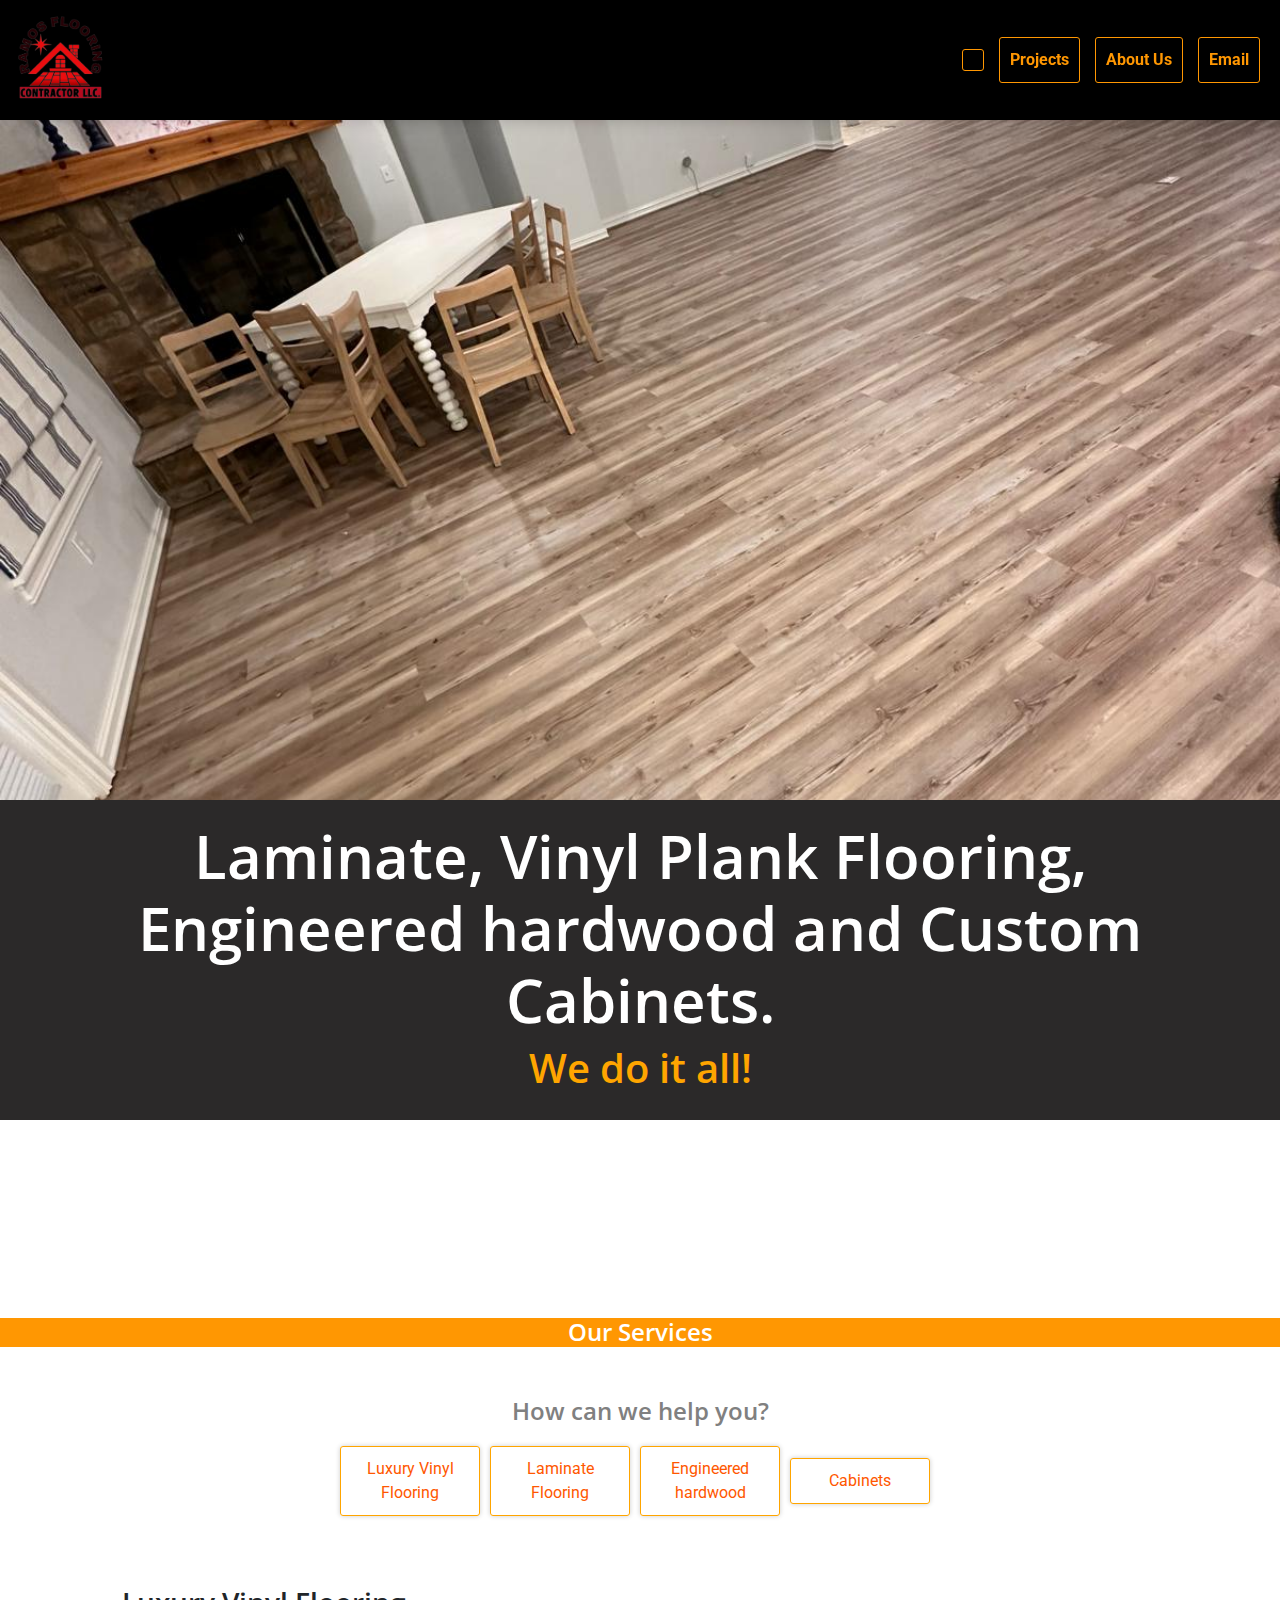
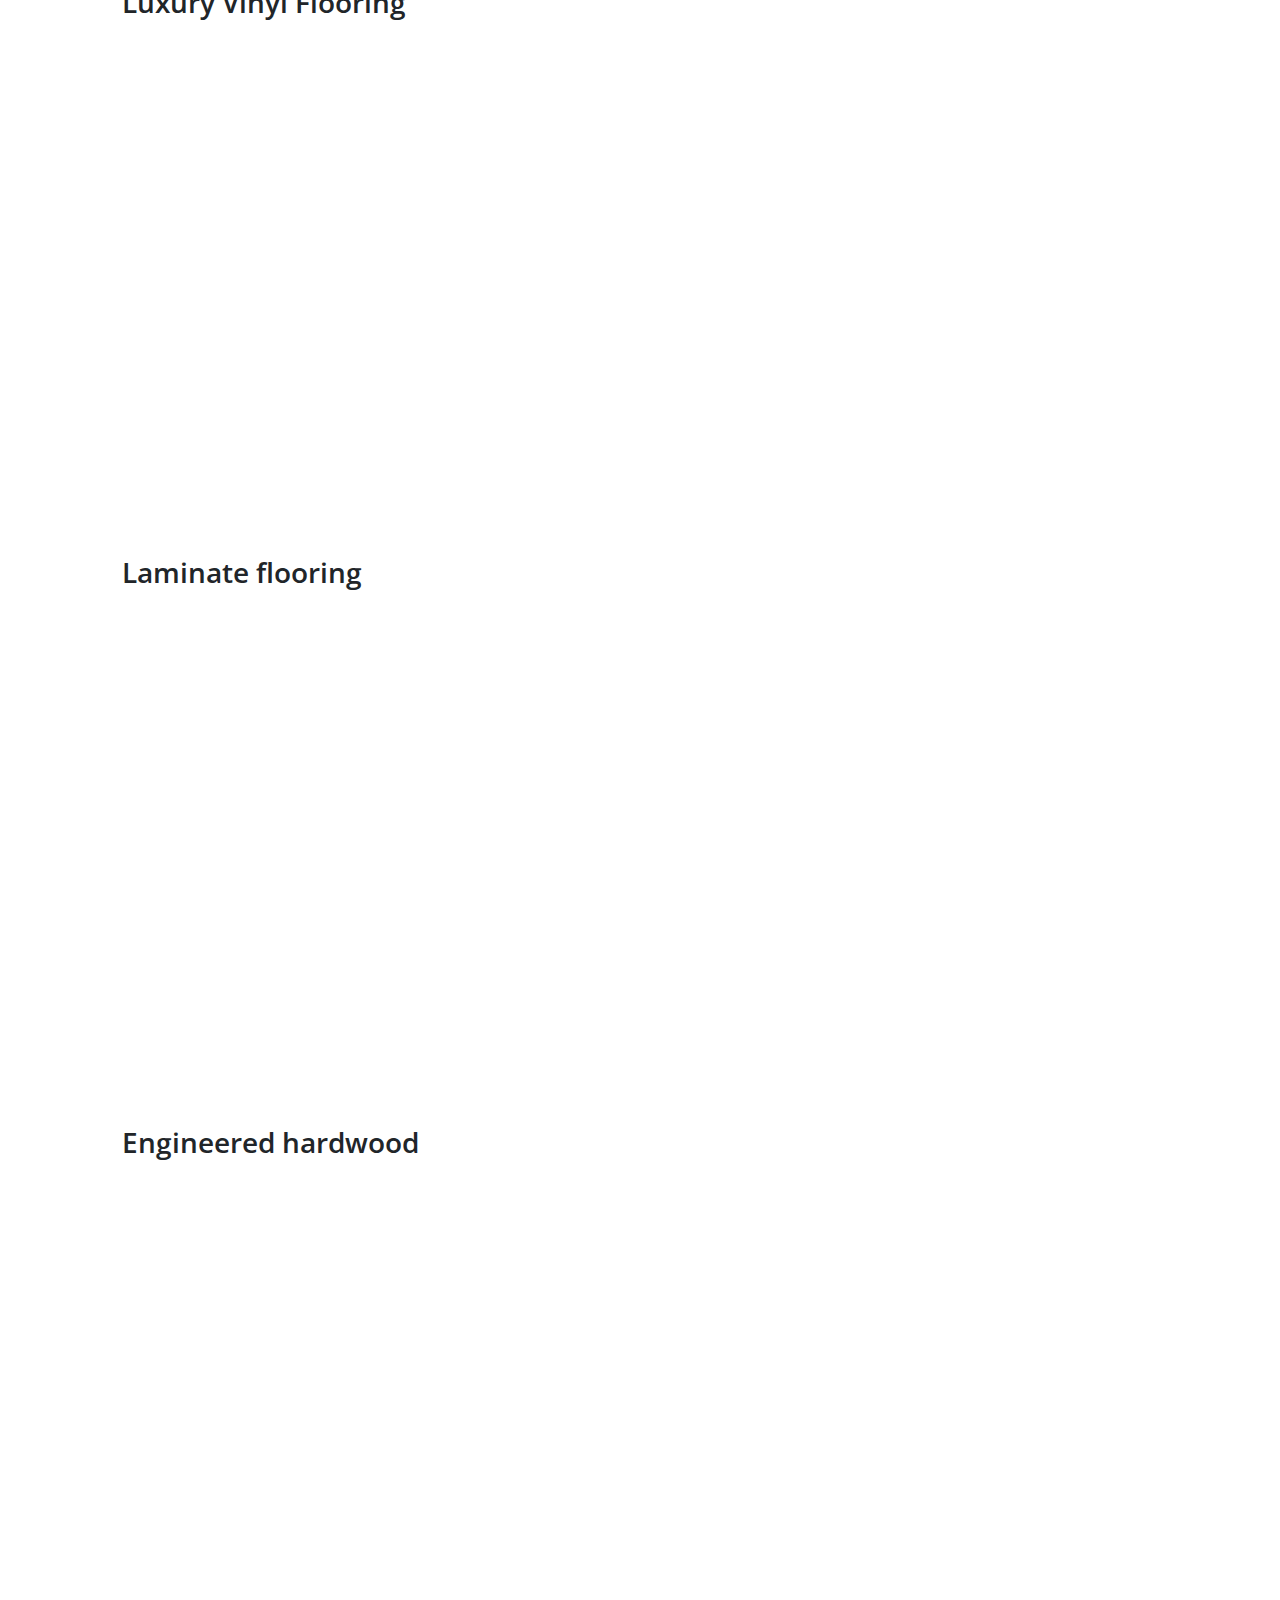
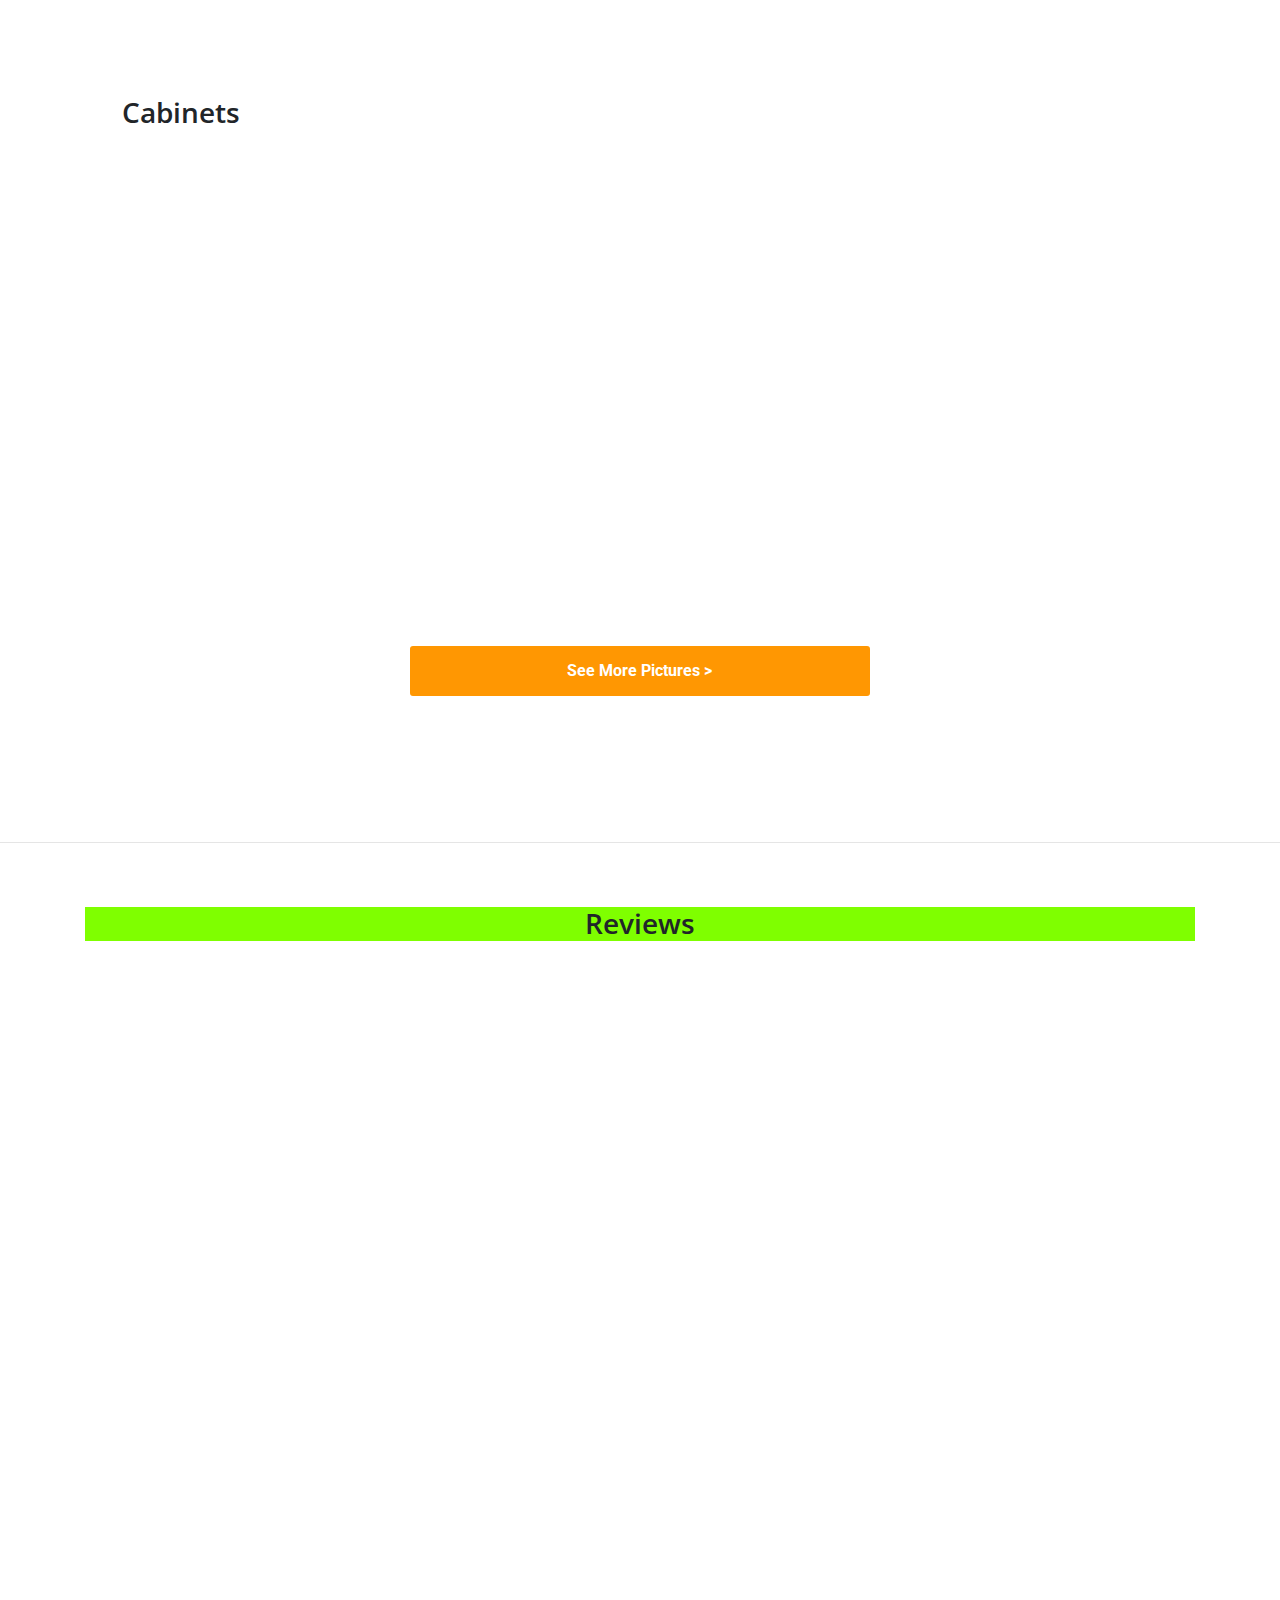
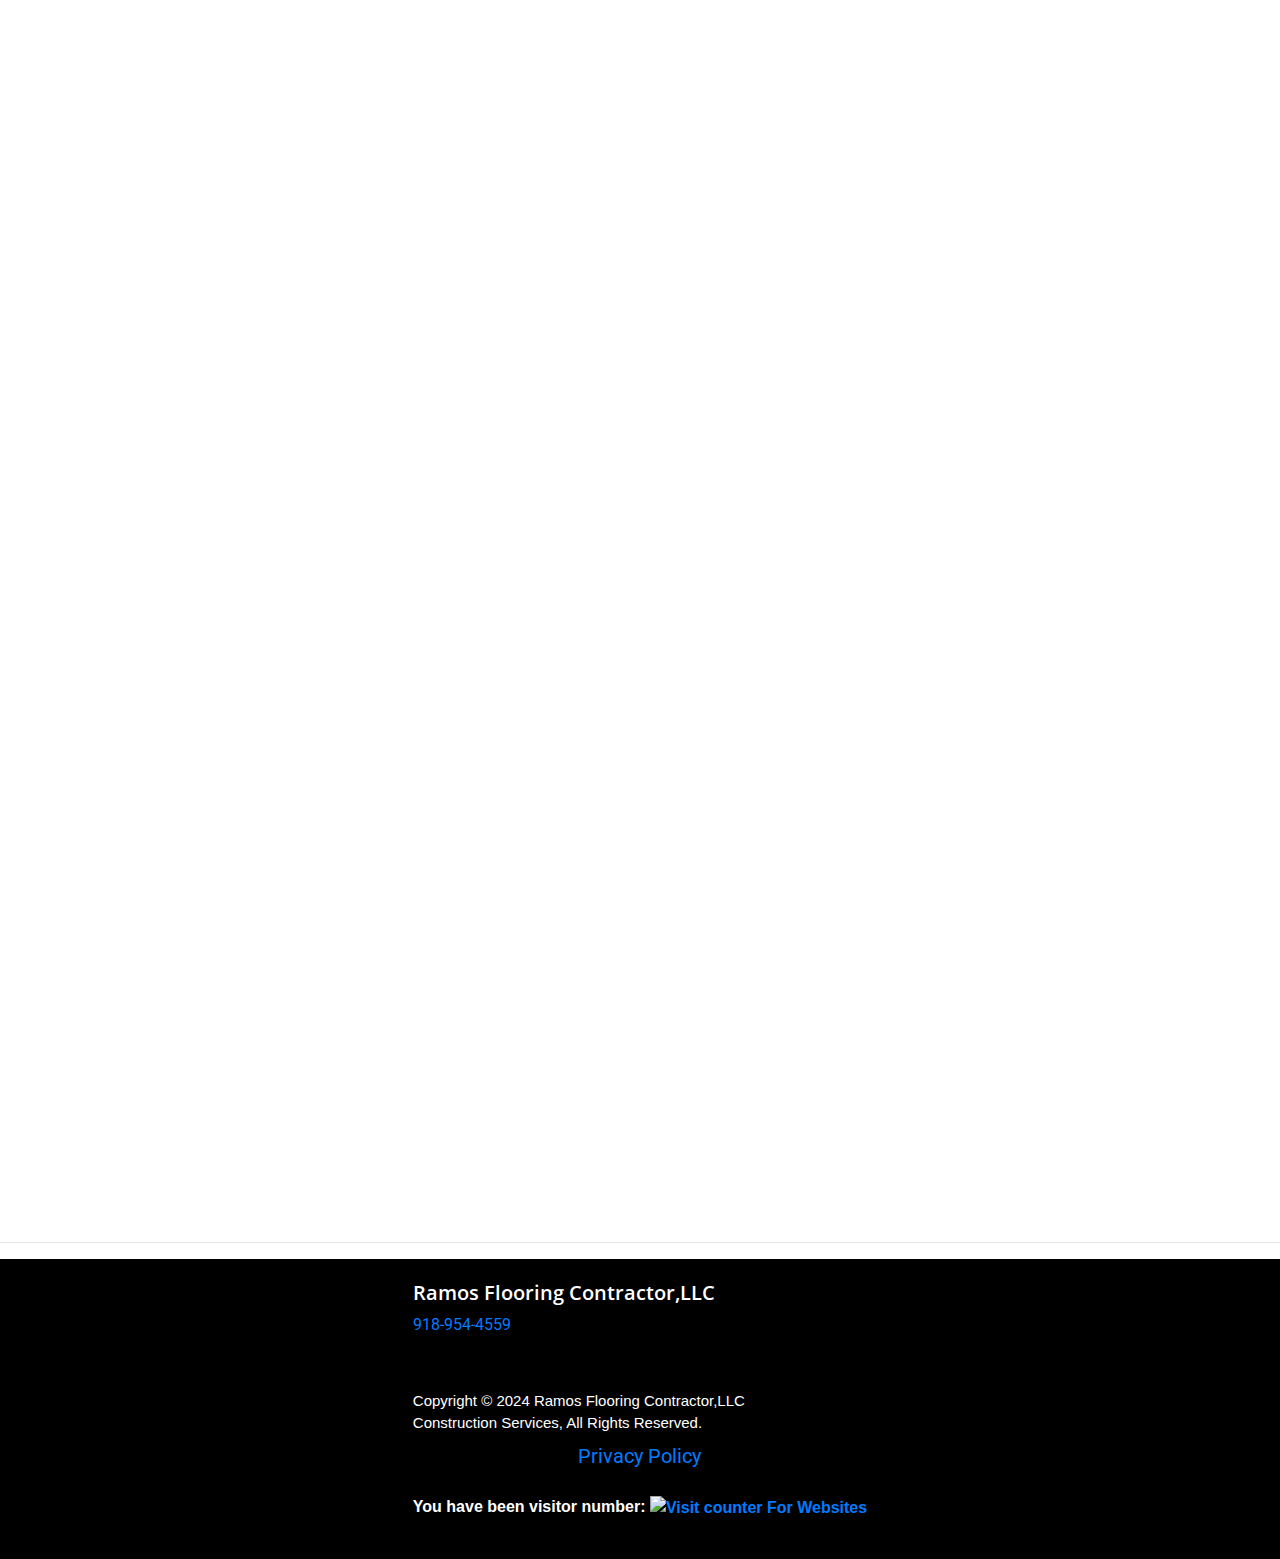
==== commit 5a751b38: "fd" ====
--- a/index.html
+++ b/index.html
@@ -515,10 +515,11 @@
 <iframe src="https://www.facebook.com/plugins/post.php?href=https%3A%2F%2Fwww.facebook.com%2Fdanielle.redmondjennings%2Fposts%2Fpfbid02mDxnufdYVn1xKQXVgGoyJc3UpBB62esYWf2m6T55dg4nXZ3x2coUGFT5Mg7QjSKHl&show_text=true&width=500" width="100%" height="715" style="border:none;overflow:hidden" scrolling="yes" frameborder="0" allowfullscreen="true" allow="autoplay; clipboard-write; encrypted-media; picture-in-picture; web-share"></iframe>
 </div>
 
+<hr>
 
 <footer class="mobile-footer">
 
-    <div class="container">
+    <div class="">
       <h5>Ramos Flooring Contractor,LLC</h5>
       <a href="tel:+1 918-954-4559" style="margin: auto;  text-align: center;"> 918-954-4559</a><br>
 
@@ -528,7 +529,6 @@
         
       </div>
 
-      <hr class="">
 
       <div class="copyright">
         <p>Copyright © 2024 Ramos Flooring Contractor,LLC <br> Construction Services, All Rights Reserved.</p>
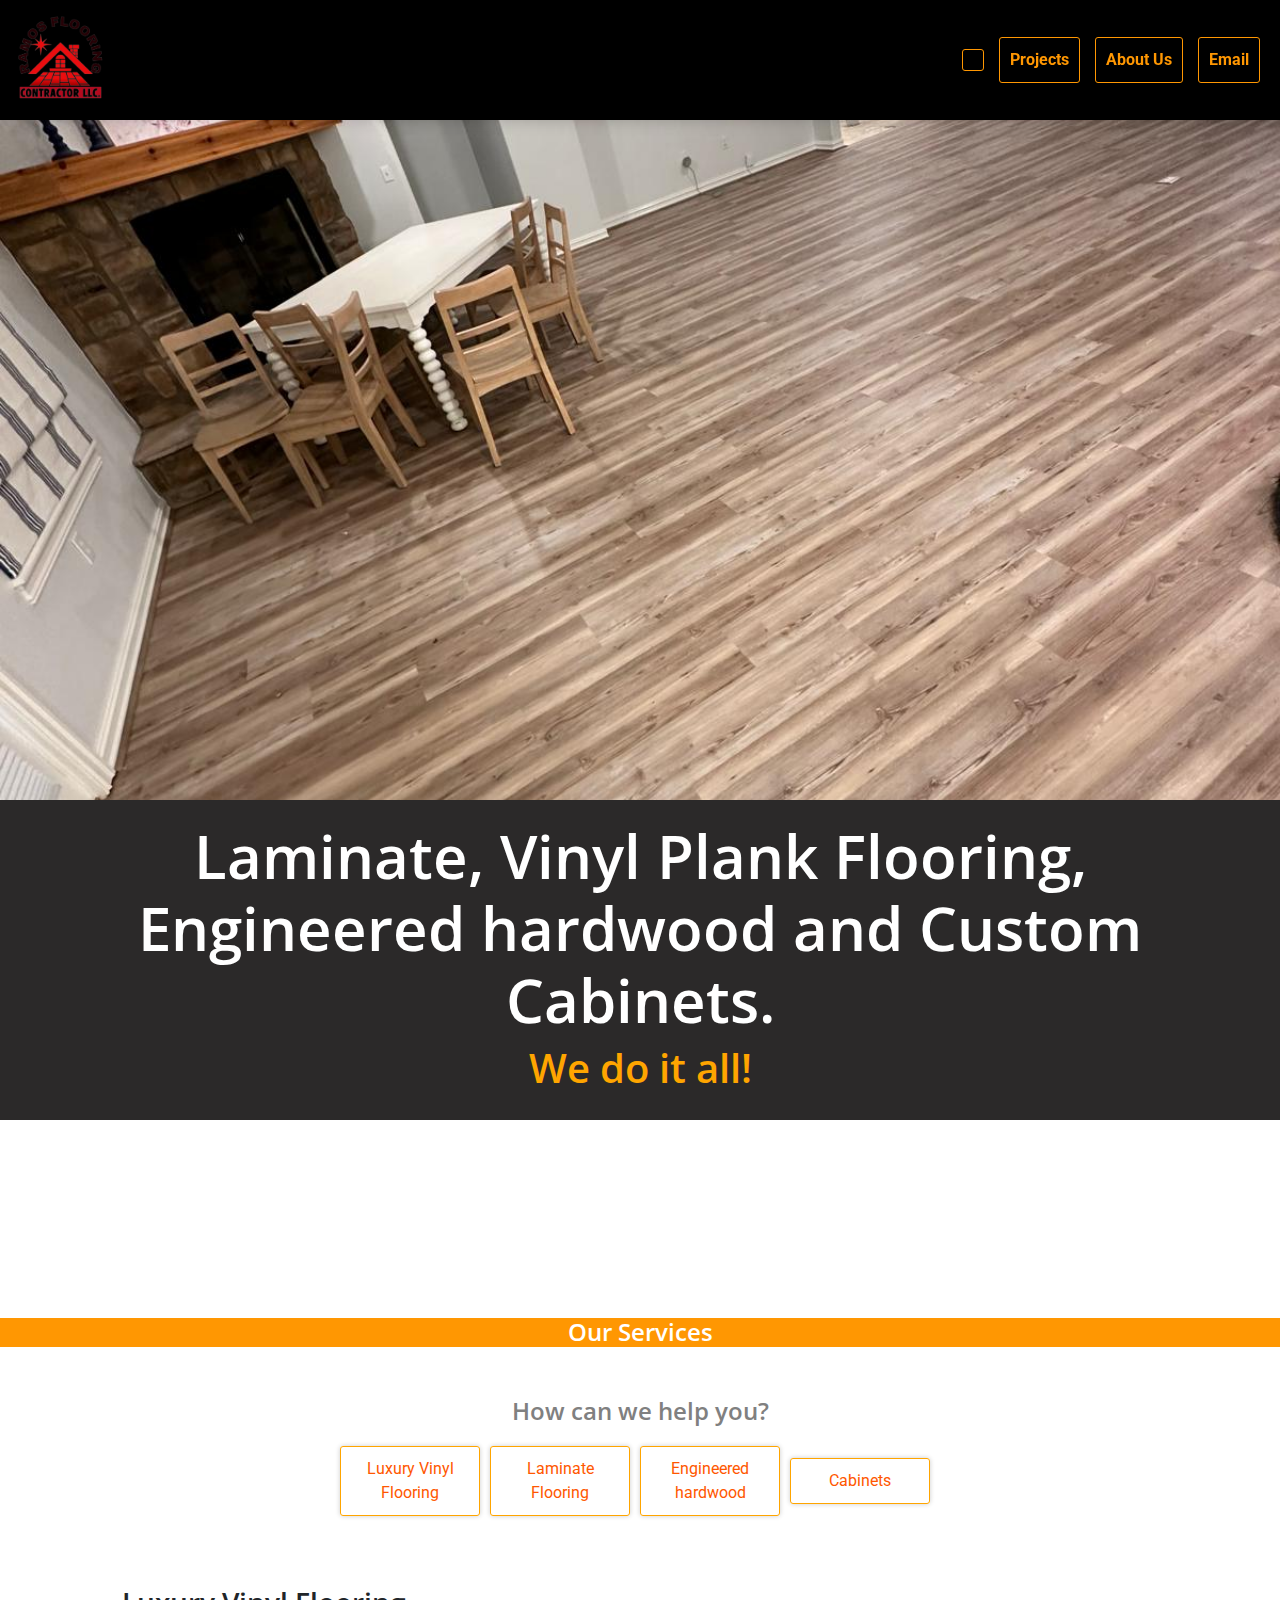
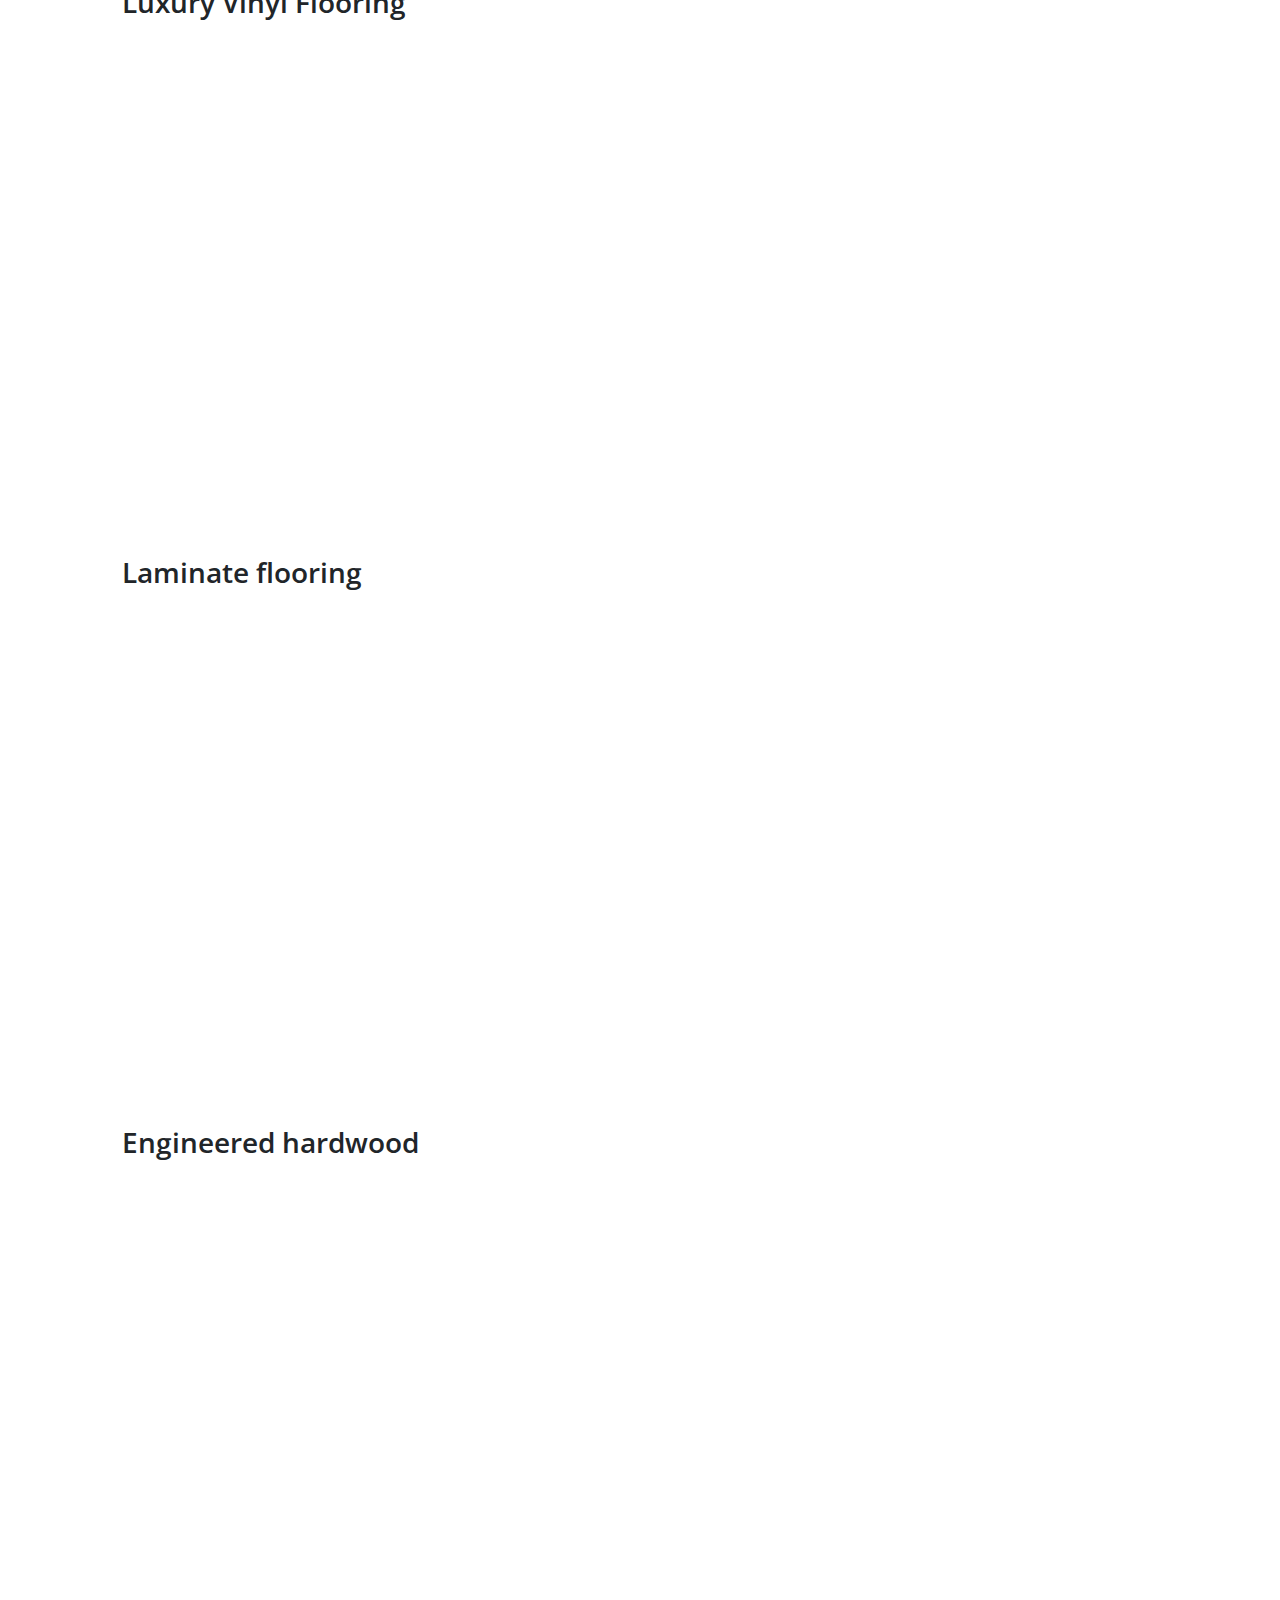
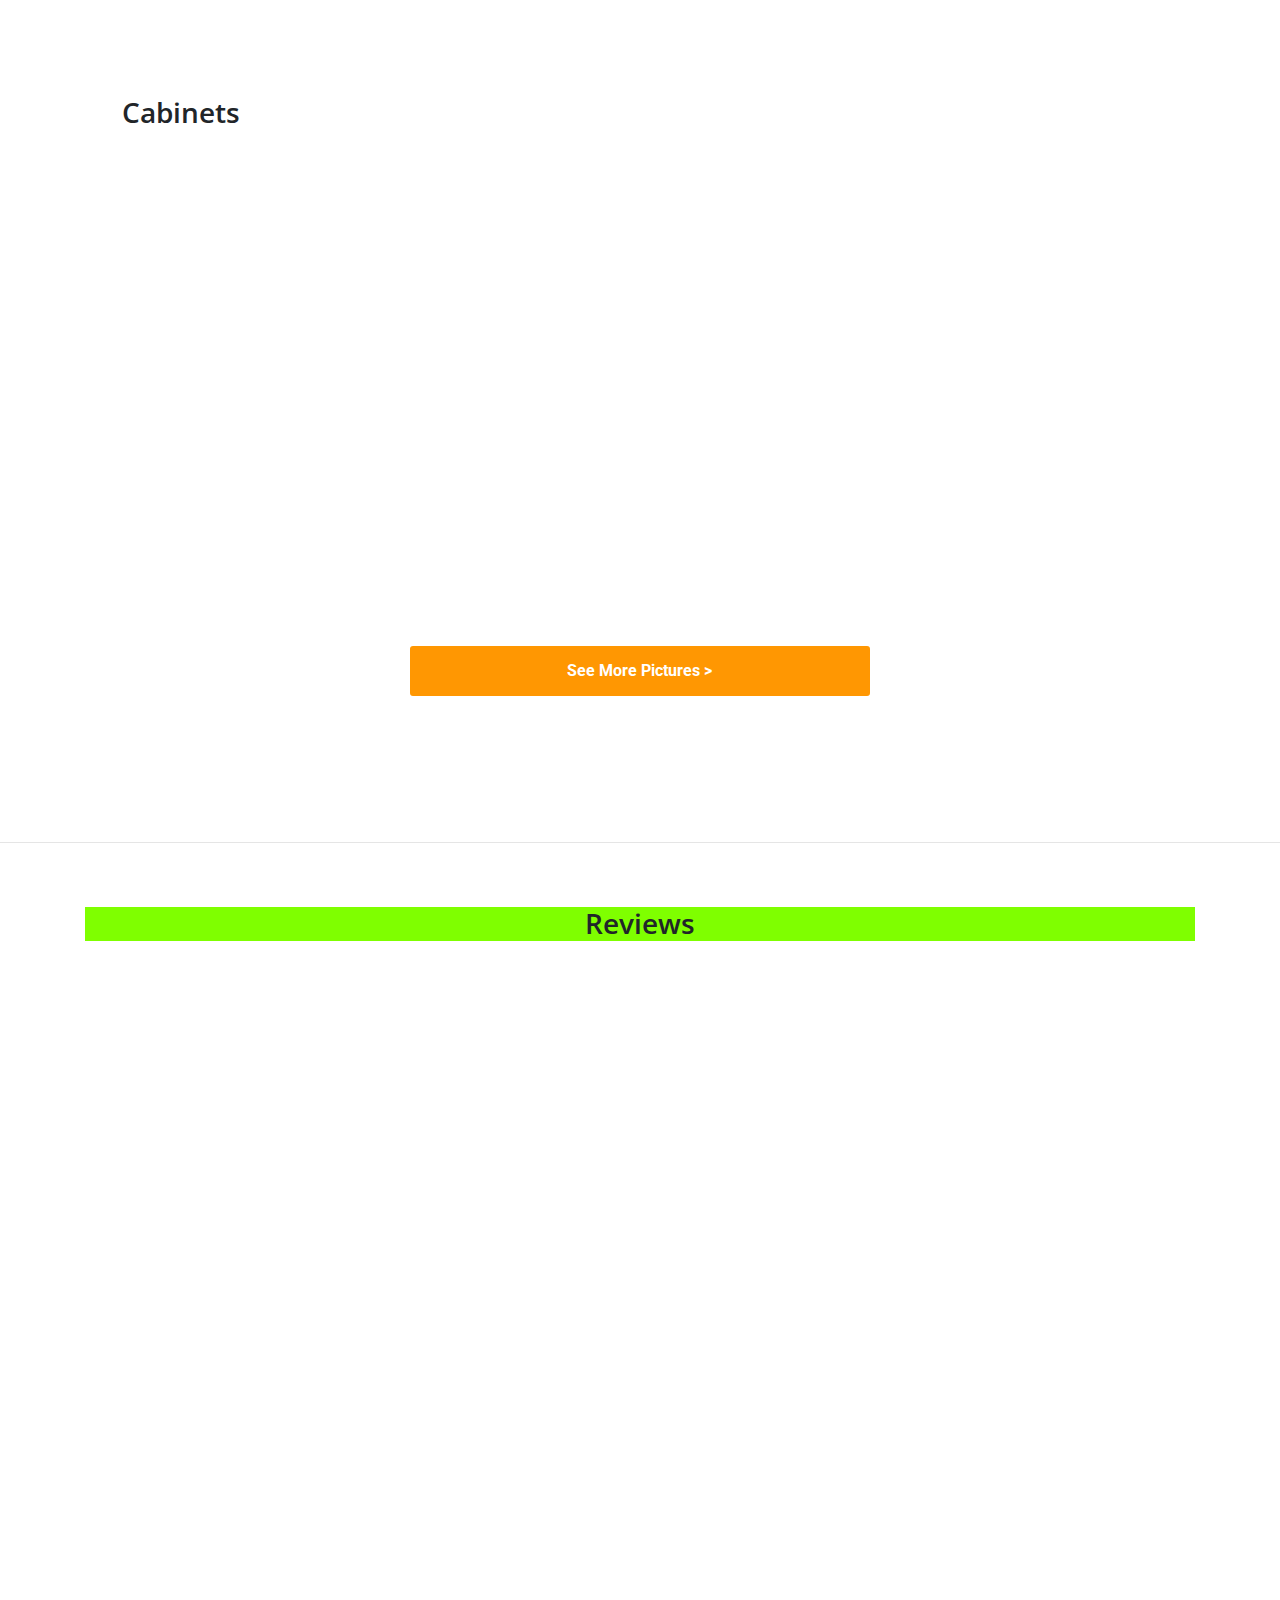
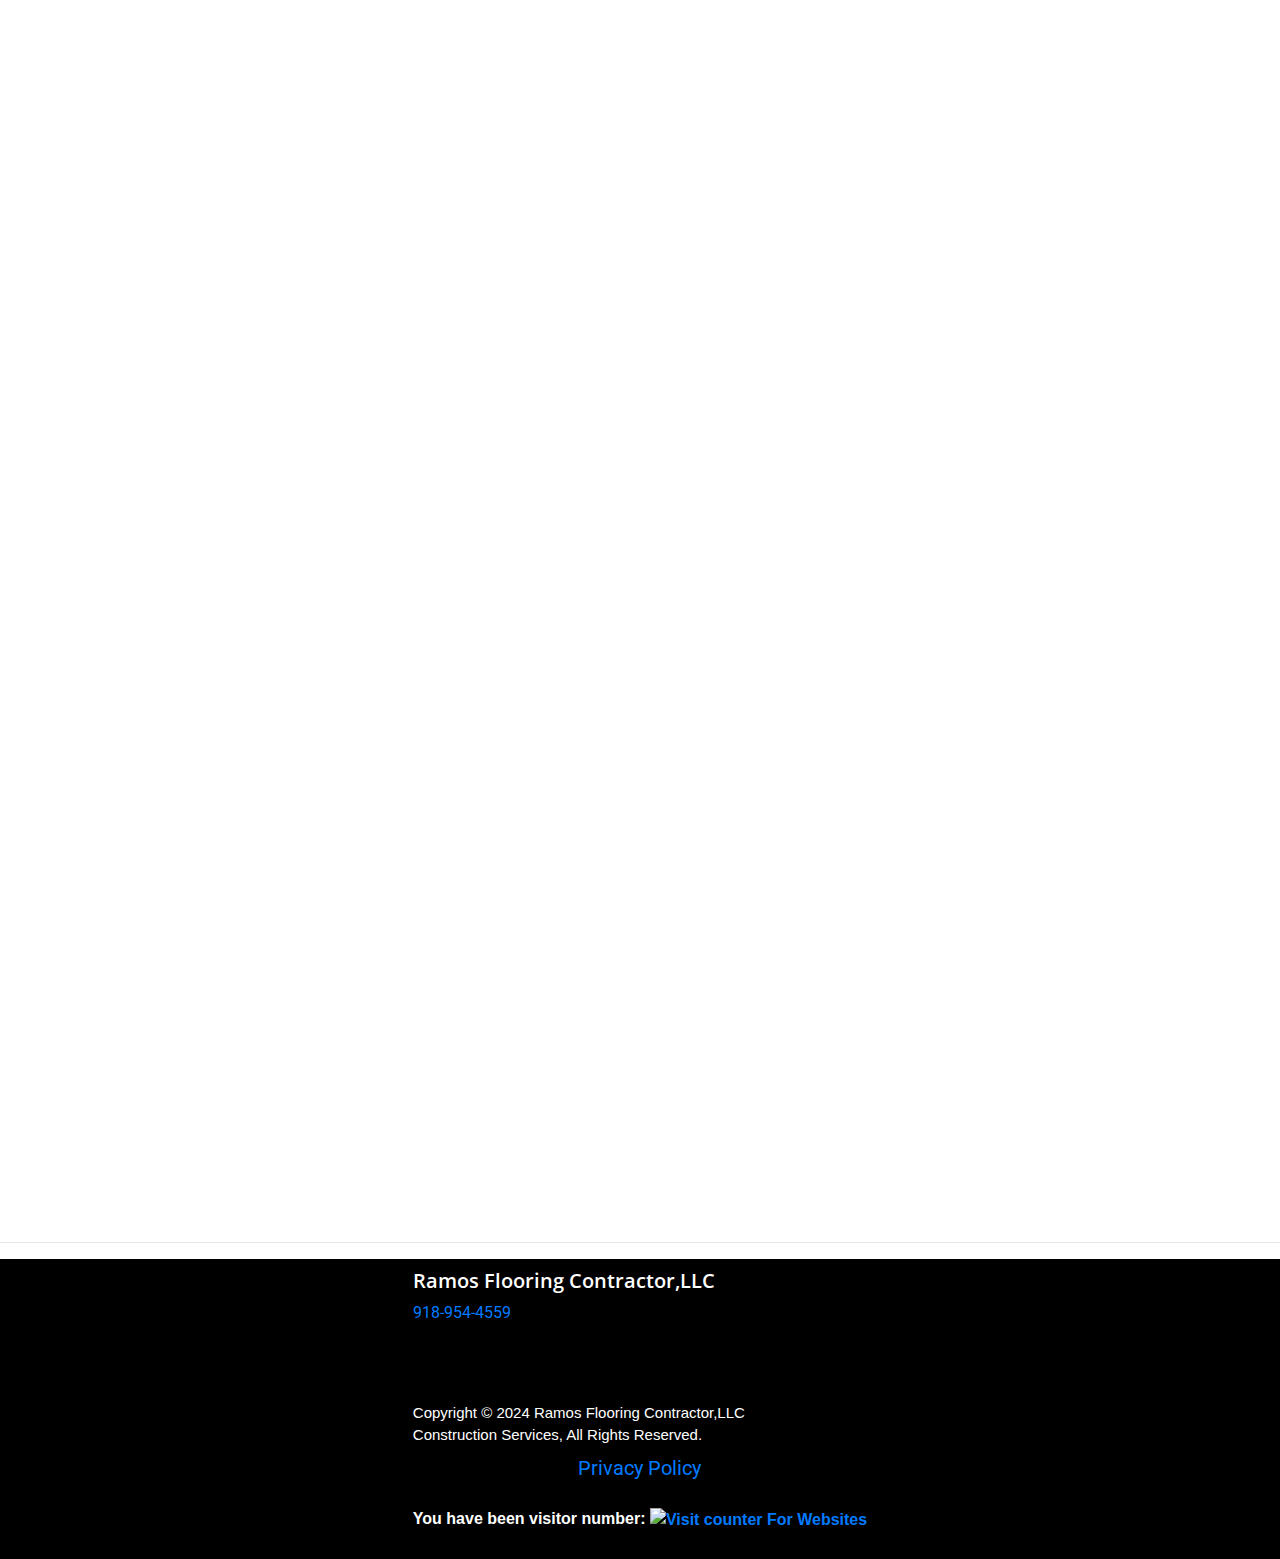
==== commit 730e36f3: "br" ====
--- a/index.html
+++ b/index.html
@@ -531,6 +531,7 @@
 
 
       <div class="copyright">
+        <br>
         <p>Copyright © 2024 Ramos Flooring Contractor,LLC <br> Construction Services, All Rights Reserved.</p>
       </div>
       <div class="privacy-policy" style="text-align: center; color: white; text-decoration: none; margin-top: -10px; margin-bottom: 10px;">
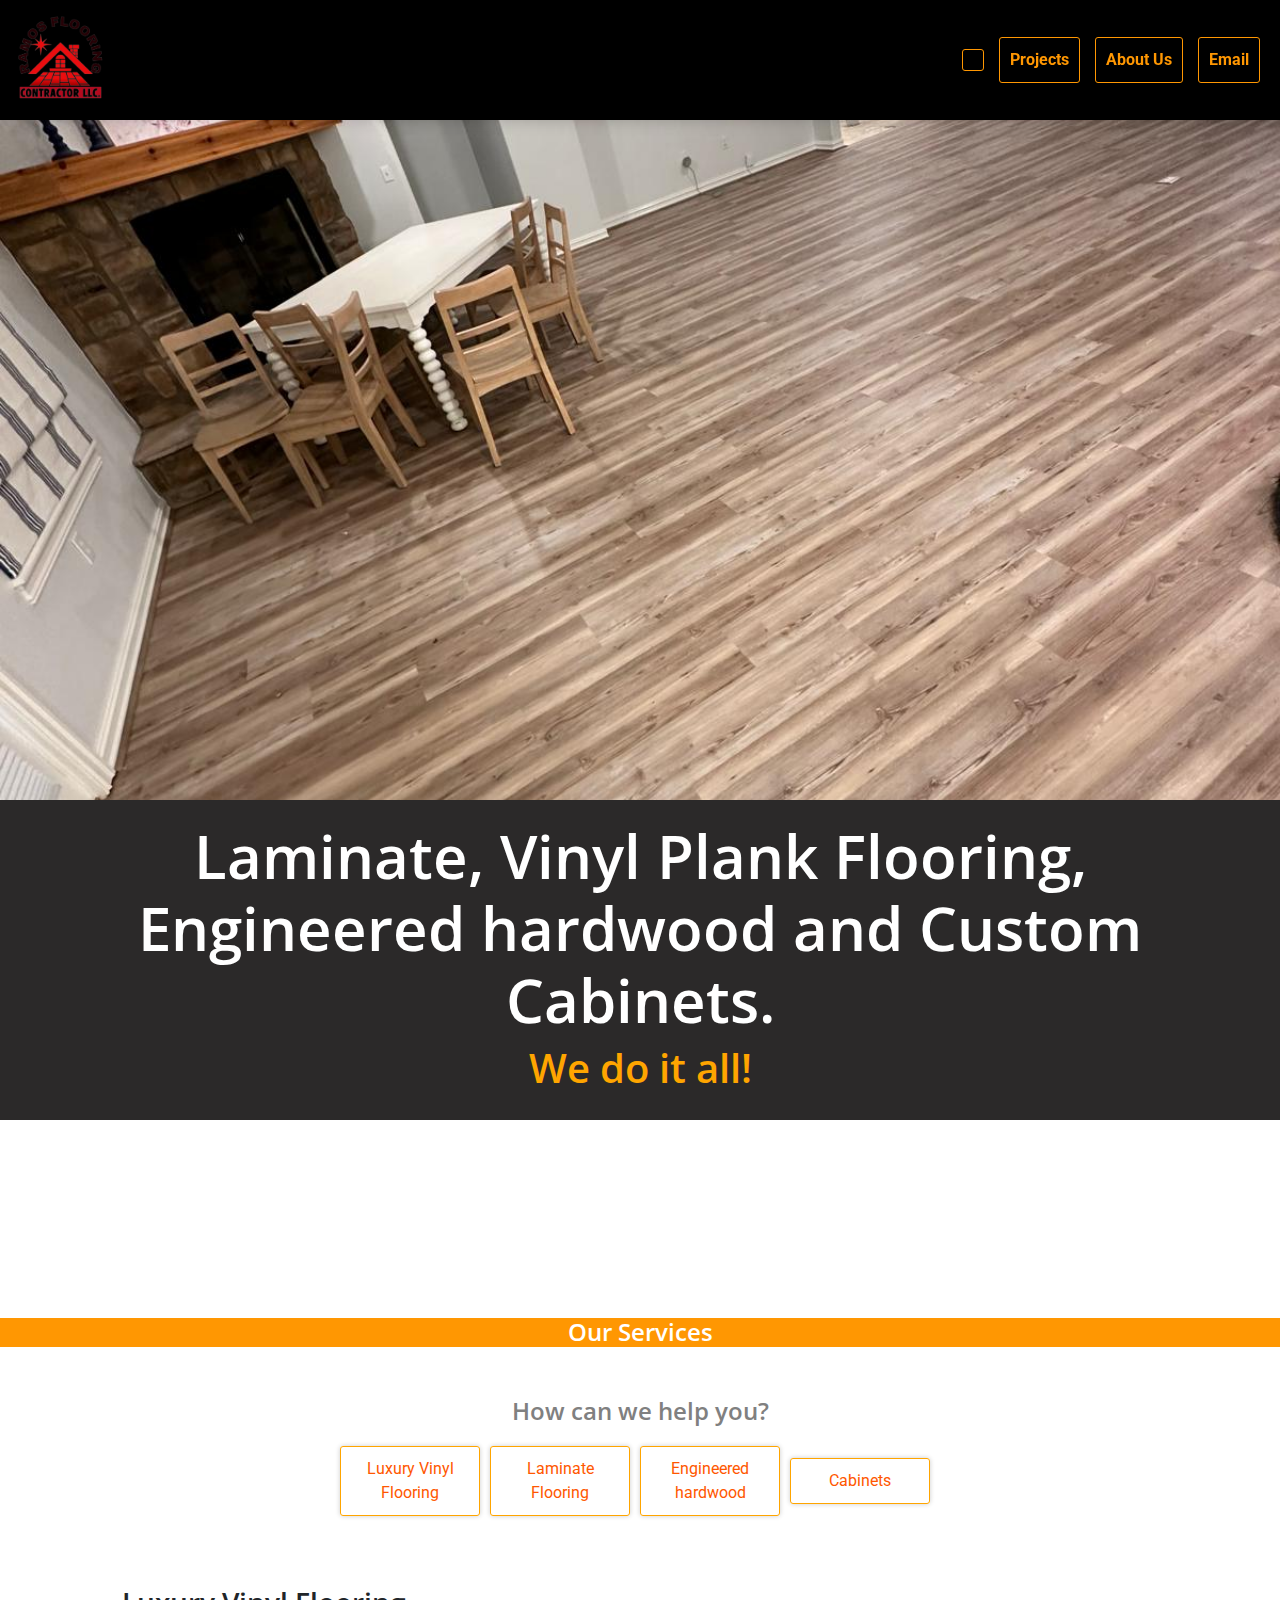
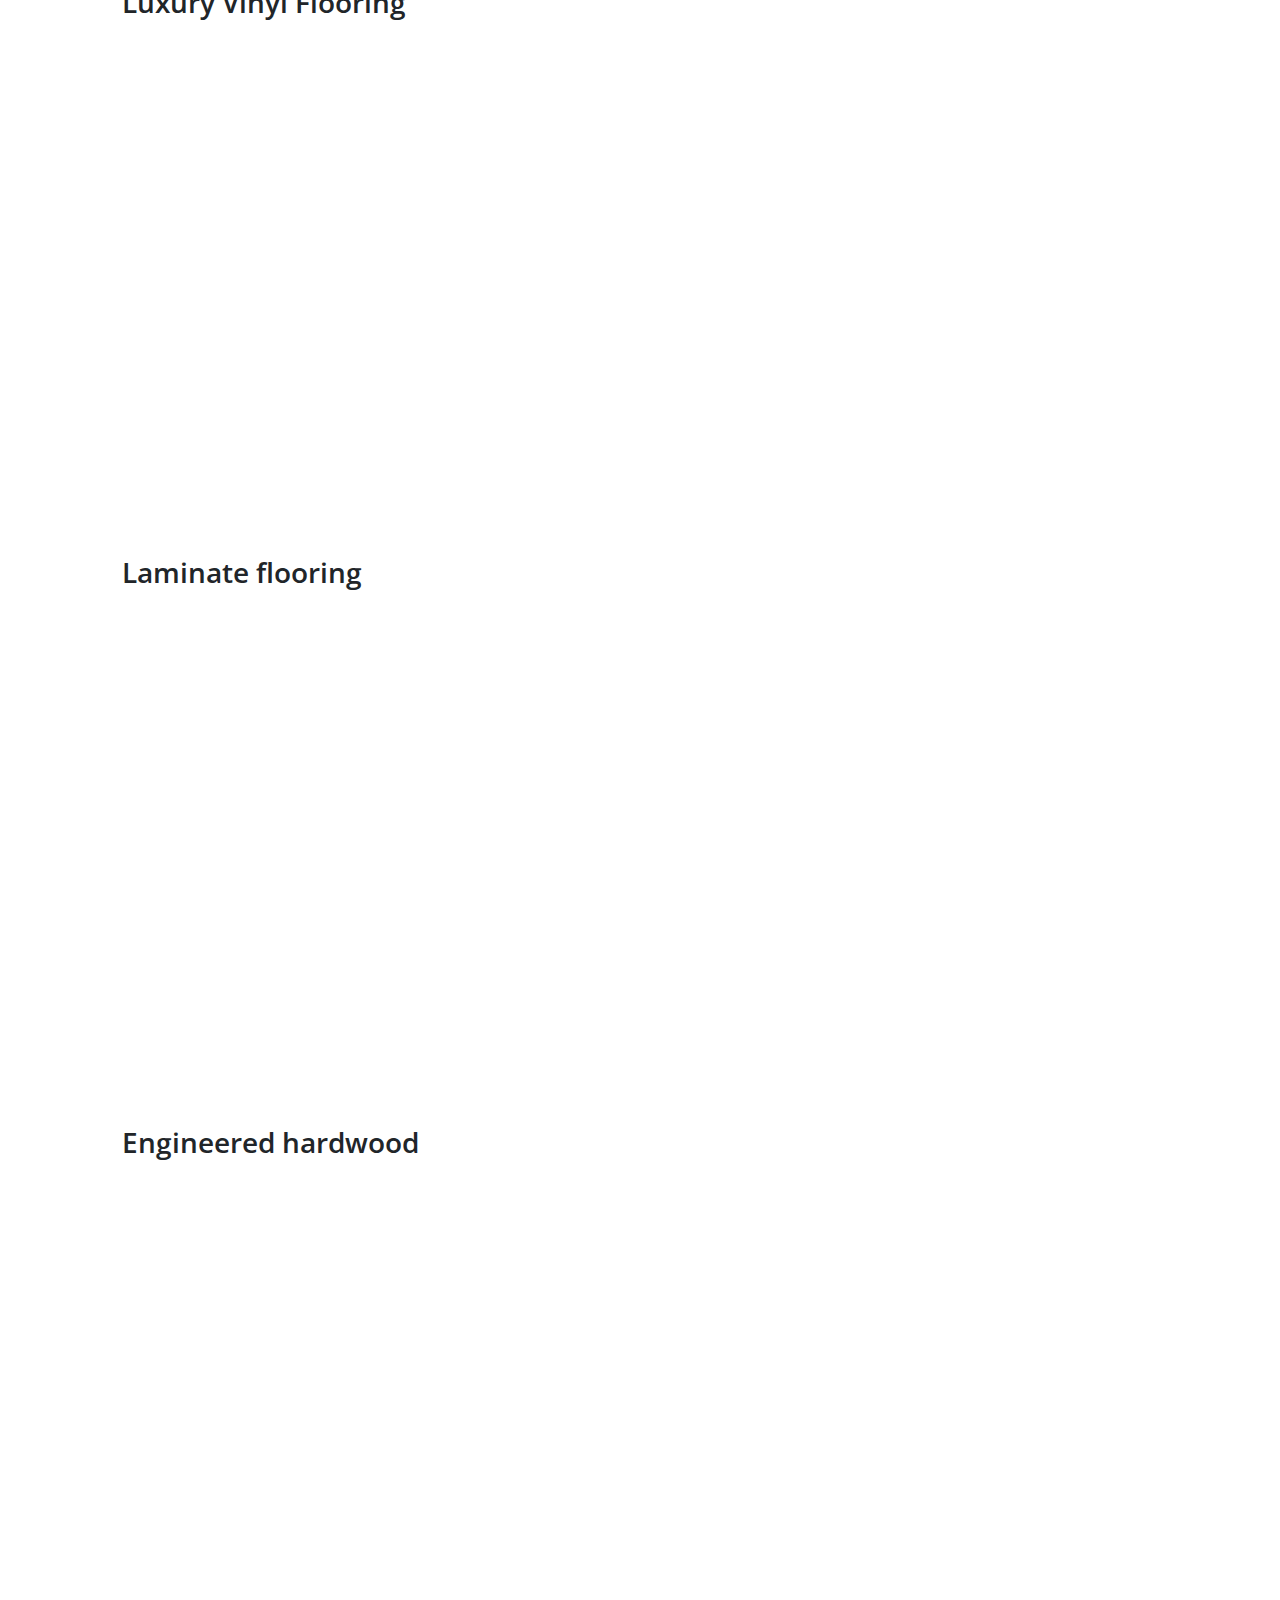
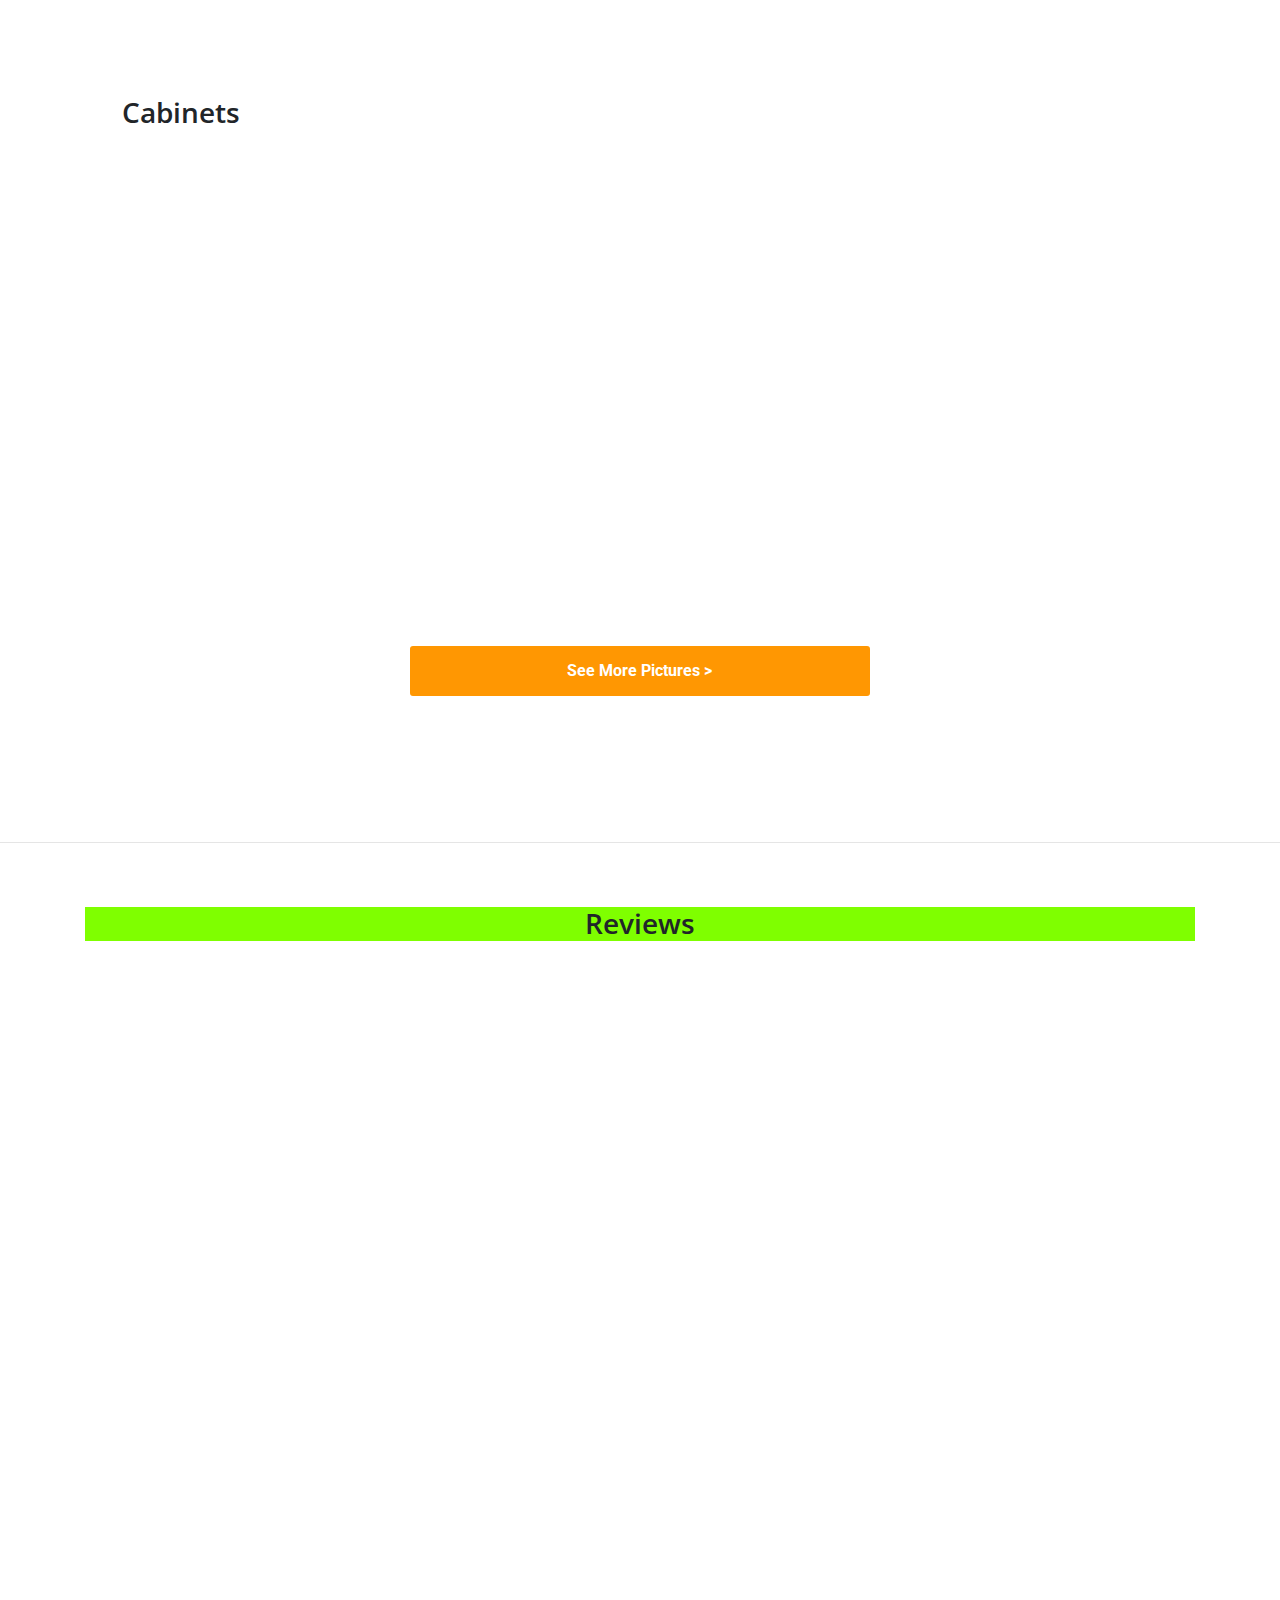
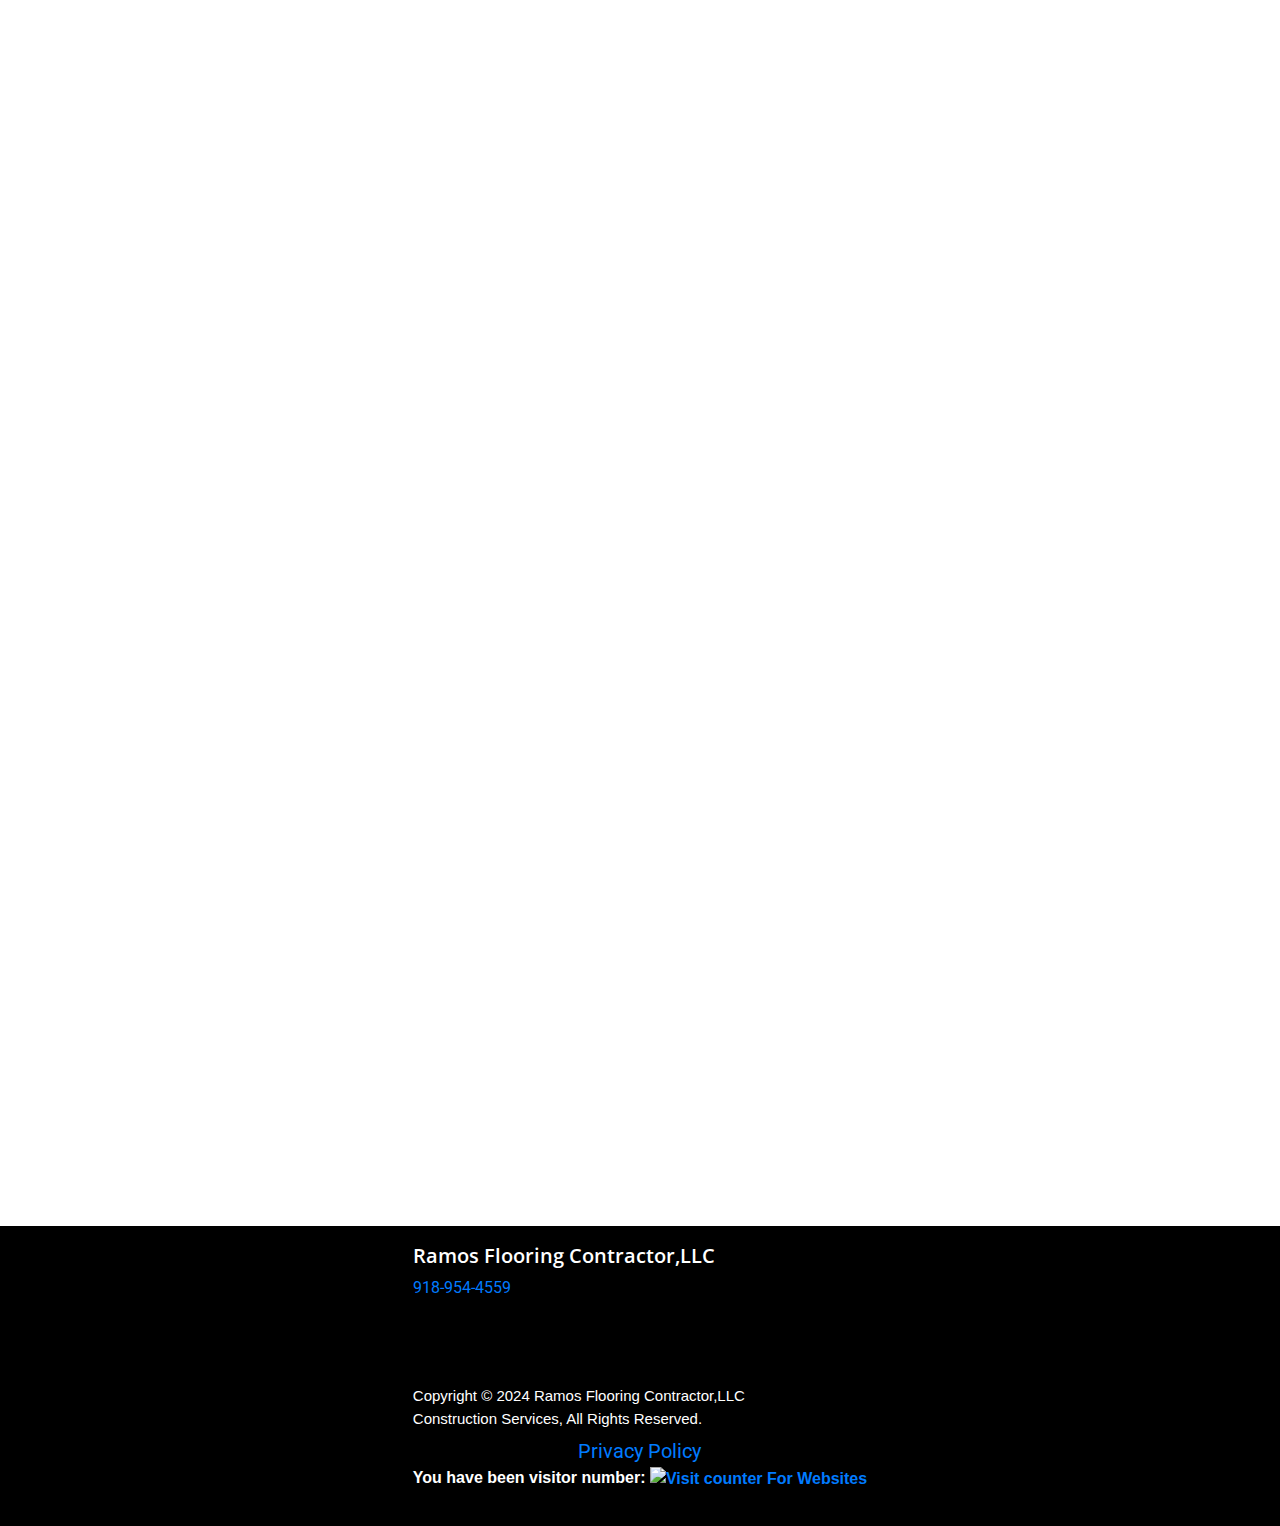
==== commit 42f9e3e5: "j" ====
--- a/index.html
+++ b/index.html
@@ -515,7 +515,6 @@
 <iframe src="https://www.facebook.com/plugins/post.php?href=https%3A%2F%2Fwww.facebook.com%2Fdanielle.redmondjennings%2Fposts%2Fpfbid02mDxnufdYVn1xKQXVgGoyJc3UpBB62esYWf2m6T55dg4nXZ3x2coUGFT5Mg7QjSKHl&show_text=true&width=500" width="100%" height="715" style="border:none;overflow:hidden" scrolling="yes" frameborder="0" allowfullscreen="true" allow="autoplay; clipboard-write; encrypted-media; picture-in-picture; web-share"></iframe>
 </div>
 
-<hr>
 
 <footer class="mobile-footer">
 
@@ -529,14 +528,15 @@
         
       </div>
 
+      <hr class="">
+
 
       <div class="copyright">
-        <br>
         <p>Copyright © 2024 Ramos Flooring Contractor,LLC <br> Construction Services, All Rights Reserved.</p>
       </div>
       <div class="privacy-policy" style="text-align: center; color: white; text-decoration: none; margin-top: -10px; margin-bottom: 10px;">
         <a href="privacy-policy.html" style="font-size: 20px;">Privacy Policy</a>
-<br><br>
+<br>
         <p><b>You have been visitor number: <!-- hitwebcounter Code START -->
           <a href="https://www.hitwebcounter.com" target="_blank">
           <img src="https://hitwebcounter.com/counter/counter.php?page=14391729&style=0025&nbdigits=7&type=ip&initCount=120" title="Counter Widget" Alt="Visit counter For Websites"   border="0" /></a>                                    
